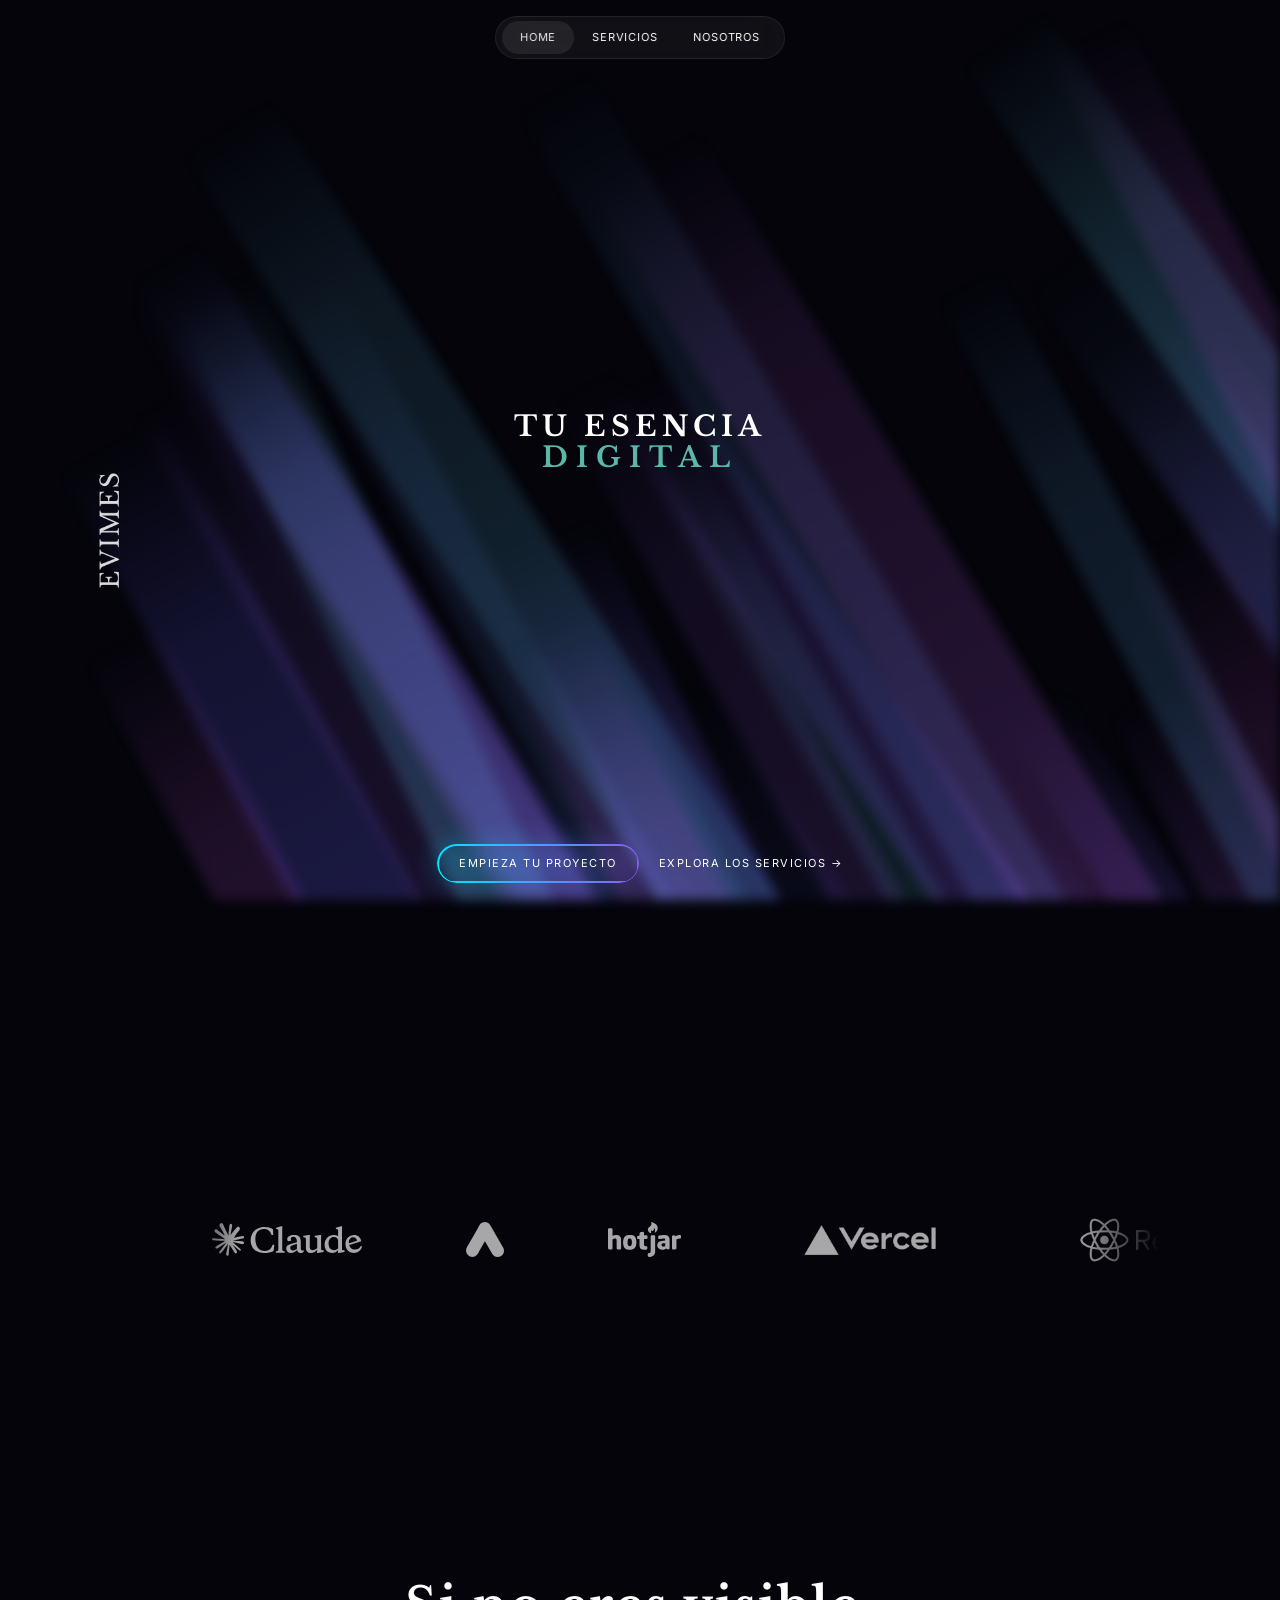
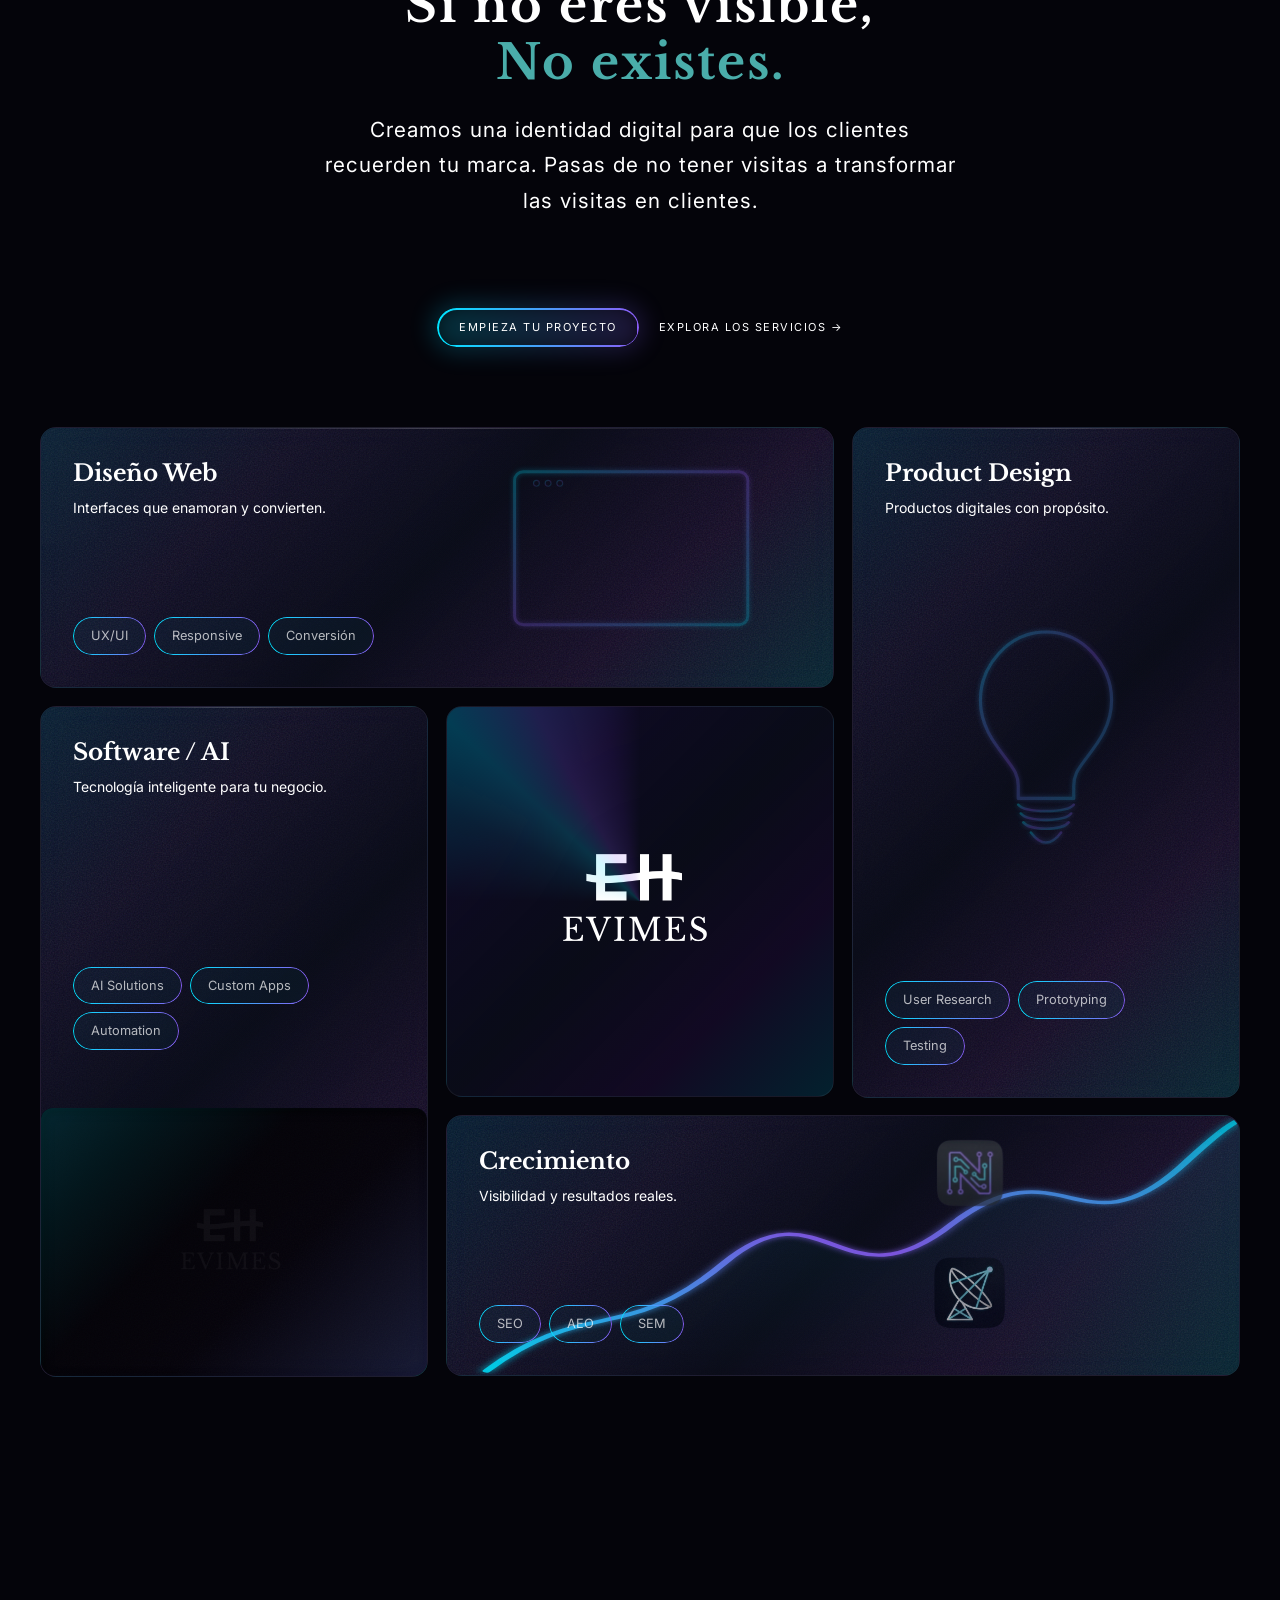
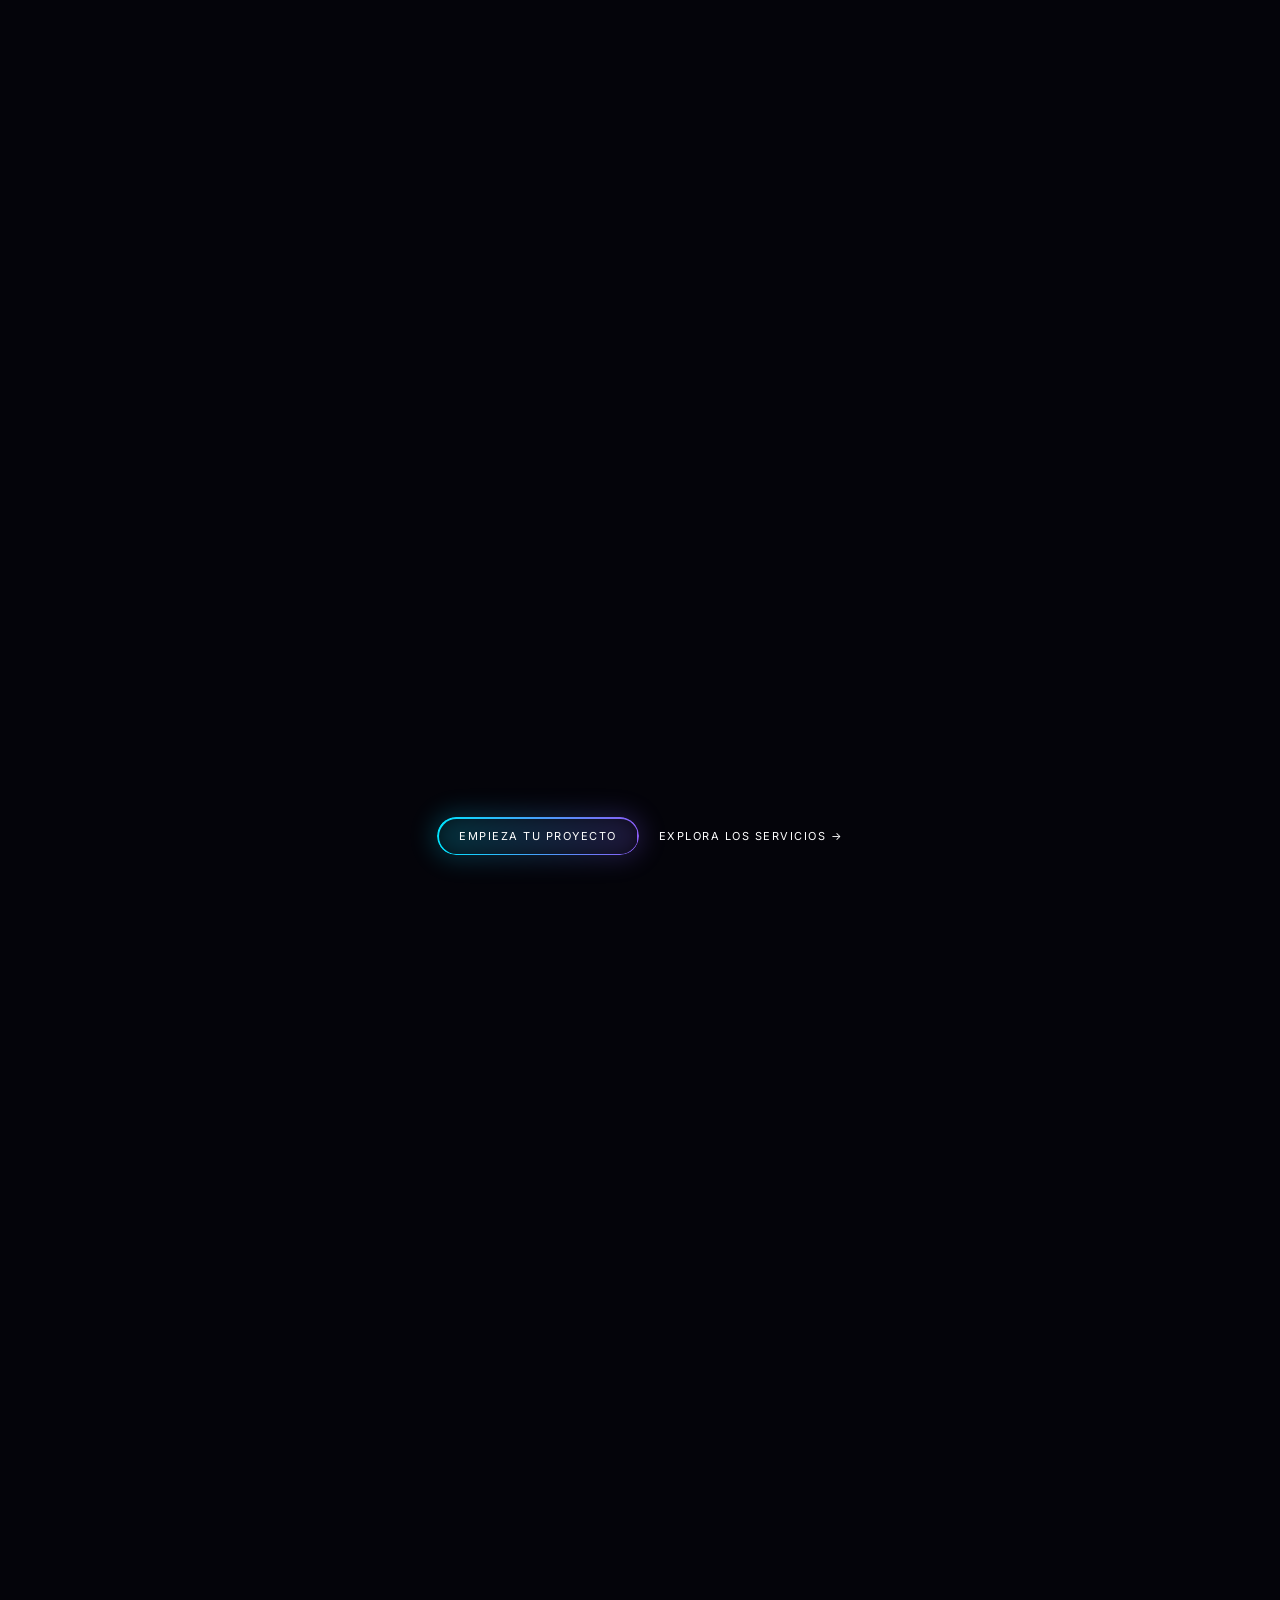
==== index.html @ f40a8e35 "feat: change contact email to evimes@evimesweb.com across all pages Replaces patosarmientooscar@gmai" ====
﻿<!DOCTYPE html>
<html lang="es">
<head>
  <meta charset="UTF-8" />
  <meta name="viewport" content="width=device-width, initial-scale=1.0" />
  <title>Evimes | Agencia de Dise&ntilde;o Web y Marketing Digital en Madrid</title>
  <meta name="description" content="Evimes: agencia digital en Madrid especializada en dise&ntilde;o web, desarrollo de software con IA, SEO, SEM y estrategias de crecimiento para negocios locales. Tu esencia, digital.">
  <meta name="keywords" content="agencia digital madrid, dise&ntilde;o web madrid, marketing digital madrid, desarrollo web madrid, SEO madrid, posicionamiento web madrid, agencia seo madrid, crear pagina web madrid, dise&ntilde;o UX UI madrid, software a medida madrid, inteligencia artificial madrid, google ads madrid, AEO madrid, ecommerce madrid, tienda online madrid">
  <meta name="robots" content="index, follow">
  <meta name="author" content="Evimes">
  <meta name="geo.region" content="ES-MD">
  <meta name="geo.placename" content="Madrid">
  <meta name="geo.position" content="40.4168;-3.7038">
  <meta name="ICBM" content="40.4168, -3.7038">
  <link rel="canonical" href="https://evimes.com/" />
  <!-- Hreflang -->
  <link rel="alternate" hreflang="es"    href="https://evimes.com/" />
  <link rel="alternate" hreflang="es-ES" href="https://evimes.com/spain" />
  <link rel="alternate" hreflang="pt-PT" href="https://evimes.com/portugal" />
  <link rel="alternate" hreflang="x-default" href="https://evimes.com/" />
  <meta name="language" content="Spanish">
  <meta name="revisit-after" content="7 days">
  <!-- Open Graph -->
  <meta property="og:title" content="Evimes | Agencia de Dise&ntilde;o Web y Marketing Digital en Madrid">
  <meta property="og:description" content="Creamos ecosistemas digitales completos para negocios locales en Madrid: dise&ntilde;o web, software con IA, SEO, SEM y m&aacute;s.">
  <meta property="og:type" content="website">
  <meta property="og:url" content="https://evimes.com/">
  <meta property="og:locale" content="es_ES">
  <meta property="og:site_name" content="Evimes">
  <!-- Twitter Card -->
  <meta name="twitter:card" content="summary_large_image">
  <meta name="twitter:title" content="Evimes | Agencia de Dise&ntilde;o Web y Marketing Digital en Madrid">
  <meta name="twitter:description" content="Dise&ntilde;o web, desarrollo con IA, SEO y marketing digital para negocios locales en Madrid.">
  <link rel="preconnect" href="https://fonts.googleapis.com" />
  <link rel="preconnect" href="https://fonts.gstatic.com" crossorigin />
  <link href="https://fonts.googleapis.com/css2?family=Inter:wght@400;500;700&family=JetBrains+Mono:wght@300;400;500&family=Instrument+Serif:ital@0;1&family=Libre+Baskerville:ital,wght@0,400;0,700;1,400&display=swap" rel="stylesheet" />

<style>
*,*::before,*::after{box-sizing:border-box;margin:0;padding:0;-webkit-font-smoothing:antialiased;-moz-osx-font-smoothing:grayscale}
    .beams-bg{will-change:transform;transform:translateZ(0)}
    @media(prefers-reduced-motion:reduce){*{animation-duration:.01ms!important;transition-duration:.01ms!important}}
    :root{
      --void:#04040a;--white:#fff;
      --w90:rgba(255,255,255,.9);--w60:rgba(255,255,255,.6);
      --w30:rgba(255,255,255,.3);--w15:rgba(255,255,255,.15);
      --w08:rgba(255,255,255,.08);--w04:rgba(255,255,255,.04);
      --w02:rgba(255,255,255,.022);
      --cyan:#4aadaa;--cyan30:rgba(74,173,170,.3);--cyan10:rgba(74,173,170,.1);
      --serif:'Instrument Serif',serif;
      --mono:'JetBrains Mono',monospace;
      --body:'Libre Baskerville',serif;
      --highlight-hue:210deg;
    }
    html{overflow-x:clip}
    body{background:var(--void);color:var(--white);font-family:var(--body);line-height:1.7;overflow-x:clip}
    ::selection{background:var(--cyan30);color:var(--white)}
    *{-webkit-font-smoothing:antialiased;-moz-osx-font-smoothing:grayscale}

    *{cursor:auto!important}
    a,button,.btn-primary,.cb,.bp,.bc,[role="button"],[onclick],input[type="submit"]{cursor:pointer!important}

    /* LOADER */
    #loader{position:fixed;inset:0;background:#000;z-index:99999;display:flex;align-items:center;justify-content:center;transition:opacity 0.8s ease,visibility 0.8s ease}
    #loader.hidden{opacity:0;visibility:hidden;pointer-events:none}
    body.loading{overflow:hidden}
    .loader-inner{display:flex;flex-direction:column;align-items:center;gap:28px}
    #loaderVideo{width:min(440px,85vw);height:auto;display:block}
    .loader-bar-wrap{width:min(300px,65vw);height:2px;background:rgba(255,255,255,0.1);overflow:hidden;border-radius:2px;opacity:0;animation:ldrBarIn 0.5s ease 0.4s forwards}
    @keyframes ldrBarIn{to{opacity:1}}
    .loader-bar{height:100%;width:0%;background:linear-gradient(90deg,#00e5ff,#8b5cf6);border-radius:2px;transition:width 0.12s linear}

    /* PAGE */
    #page{opacity:0;transition:opacity 1.2s cubic-bezier(.25,.1,.25,1)}
    #page.visible{opacity:1}

    /* NAV — floating capsule */
    #navbar-capsule{position:fixed;top:16px;left:50%;transform:translateX(-50%);z-index:9999;display:inline-flex;align-items:center;gap:0;padding:4px 6px;border-radius:50px;background:rgba(255,255,255,0.05);backdrop-filter:blur(20px);-webkit-backdrop-filter:blur(20px);border:1px solid rgba(255,255,255,0.08);transition:background .3s ease,box-shadow .3s ease;white-space:nowrap}
    #navbar-capsule.scrolled{background:rgba(255,255,255,0.08);box-shadow:0 4px 20px rgba(0,0,0,0.3)}
    .nav-link{font-family:'Inter',sans-serif;font-size:11px;letter-spacing:.8px;font-weight:400;text-transform:uppercase;text-decoration:none;padding:7px 18px;border-radius:50px;color:#fff;transition:color .3s ease-out,background .3s ease-out;cursor:pointer;position:relative;z-index:1}
    .nav-link.active{background:rgba(255,255,255,0.08);color:rgba(255,255,255,0.9)}
    .nav-link:hover:not(.active){color:rgba(255,255,255,0.85)}

    /* SECTIONS */
    section{position:relative;z-index:1;min-height:100vh;display:flex;flex-direction:column;justify-content:center;padding:40px 48px}
    #services-outer{min-height:0!important;padding:0!important;margin:0!important;display:block!important}
    .hero-left .etiqueta,.hero-left h1,.hero-left .hero-sub,.hero-left .hero-actions{margin-left:0;padding-left:0}
    @media(max-width:768px){section{padding:40px 24px}#navbar-capsule{top:12px;padding:4px 6px}.nav-link{font-size:11px;letter-spacing:.5px;padding:8px 14px}}


    /* BEAMS BACKGROUND */
    .beams-bg{position:fixed;top:0;left:0;width:100vw;height:100vh;z-index:0;pointer-events:none;filter:blur(6px);opacity:1}

    /* HERO */
    #hero{position:relative;width:100%;height:100vh;display:flex;align-items:center;justify-content:center;overflow:hidden;background:transparent;z-index:1;padding:0}
    .hero-corner{position:absolute;font-family:'Libre Baskerville',serif;font-size:18px;font-weight:400;letter-spacing:6px;text-transform:uppercase;color:#fff;z-index:5;pointer-events:none;user-select:none}
    .hero-corner-tl{top:88px;left:48px}
    .hero-corner-br{bottom:40px;right:48px;transform:rotate(180deg)}
    .hero-heading{text-align:center;display:flex;flex-direction:column;align-items:center;z-index:5;position:relative;pointer-events:none;user-select:none;gap:0;transform:translateY(-50px)}
    .hero-line1{font-family:'Libre Baskerville',serif;font-size:clamp(1rem,2.2vw,2rem);font-weight:700;letter-spacing:5px;text-transform:uppercase;color:#ffffff;line-height:1.08;display:block}
    .hero-line2{font-family:'Libre Baskerville',serif;font-size:clamp(1rem,2.2vw,2rem);font-weight:700;letter-spacing:8px;text-transform:uppercase;color:#5bb8a9;line-height:1.08;display:block}
    @media(max-width:768px){.hero-corner{font-size:13px;letter-spacing:4px}.hero-corner-tl{top:76px;left:24px}.hero-corner-br{bottom:24px;right:24px}}
    .si{font-family:var(--mono);font-size:10px;letter-spacing:.15em;color:var(--w15);margin-bottom:24px}


    /* TOOLS LOGO CAROUSEL */
    .tc-wrap{padding:32px 0;position:relative;z-index:1;max-width:calc(100vw - 280px);margin:180px auto 0;margin-left:160px}
    .tc-outer{
      position:relative;overflow:hidden;isolation:isolate;
      -webkit-mask-image:linear-gradient(to right,transparent 0%,black 8%,black 92%,transparent 100%);
      mask-image:linear-gradient(to right,transparent 0%,black 8%,black 92%,transparent 100%);
    }
    .tc-track{display:flex;width:max-content;animation:tc-scroll 32s linear infinite}
    @keyframes tc-scroll{0%{transform:translateX(0)}100%{transform:translateX(-50%)}}
    .tc-slot{display:flex;align-items:center;justify-content:center;flex-shrink:0;margin:0 52px}
    .tc-slot img{height:35px;width:auto;max-width:150px;object-fit:contain;display:block;filter:brightness(0) invert(1);opacity:0.65;transition:opacity .3s ease-out,filter .3s ease-out}
    .tc-slot img[src$=".png"]{height:170px;max-width:340px}
    .tc-slot img[src*="NOTION"]{filter:none;opacity:0.8}
    .tc-slot img[src*="NOTION"]:hover{opacity:1}
    .tc-slot img:hover{opacity:0.9}

    /* SERVICES BENTO GRID */
    :root{--highlight-hue:210deg}
    #services-outer{position:relative;z-index:1;padding:680px 40px 0}
    .sv-hd{text-align:center;margin-top:220px;margin-bottom:220px}
    .sv-hd-title{font-family:'Libre Baskerville',serif;font-size:clamp(1.8rem,4vw,3rem);font-weight:700;color:var(--white);line-height:1.2;letter-spacing:2px;max-width:800px;margin:0 auto 20px}
    .sv-hd-sub{font-family:'Inter',sans-serif;font-size:clamp(1rem,2vw,1.3rem);line-height:1.7;max-width:650px;margin:0 auto;color:#fff;letter-spacing:1px}

    /* Bento grid */
    #bento-grid{display:grid;grid-template-columns:1fr 1fr 1fr;grid-template-rows:1fr 1.5fr 1fr;gap:18px;max-width:1350px;height:950px;margin:80px auto 0;padding:0 40px;position:relative}
    .card-diseno    {grid-column:1/3;grid-row:1}
    .card-product   {grid-column:3;grid-row:1/3}
    .card-software  {grid-column:1;grid-row:2/4}
    .card-logo      {grid-column:2;grid-row:2/3}
    .card-crecimiento{grid-column:2/4;grid-row:3}
    .bento-card,.card-logo{width:100%;height:100%}

    /* Logo center cell */
    .card-logo{display:flex;align-items:center;justify-content:center;background:linear-gradient(135deg,rgba(0,150,255,0.15) 0%,rgba(80,60,200,0.12) 25%,rgba(10,12,25,0.95) 50%,rgba(120,50,220,0.12) 75%,rgba(0,200,255,0.15) 100%);border:1px solid rgba(255,255,255,0.06);border-radius:16px;position:relative;overflow:hidden;cursor:default}
    /* Logo shine wrapper */
    .logo-shine{position:relative;z-index:5;display:flex;align-items:center;justify-content:center;width:100%;height:100%}
    .logo-shine img{max-height:65%;max-width:65%;object-fit:contain;filter:brightness(0) invert(1);position:relative;z-index:5;pointer-events:none}
    @keyframes shineRotate{0%{transform:rotate(0deg)}100%{transform:rotate(360deg)}}
    .logo-shine::before{content:'';position:absolute;inset:-100%;border-radius:50%;background:conic-gradient(from 0deg,transparent 0%,transparent 75%,rgba(0,180,220,0.1) 82%,rgba(0,229,255,0.18) 87%,rgba(139,92,246,0.18) 92%,rgba(120,50,220,0.1) 97%,transparent 100%);animation:shineRotate 6s linear infinite;pointer-events:none;z-index:6}

    /* Card — holographic base */
    .bento-card{background:linear-gradient(135deg,rgba(0,150,255,0.15) 0%,rgba(80,60,200,0.12) 25%,rgba(10,12,25,0.95) 50%,rgba(120,50,220,0.12) 75%,rgba(0,200,255,0.15) 100%);backdrop-filter:blur(16px);-webkit-backdrop-filter:blur(16px);border:1px solid rgba(255,255,255,0.08);border-radius:16px;padding:32px;position:relative;overflow:hidden;cursor:pointer;transform-style:preserve-3d;transition:border-color .4s ease-out,box-shadow .4s ease-out;display:flex;flex-direction:column;justify-content:space-between;will-change:transform;backface-visibility:hidden;-webkit-backface-visibility:hidden}
    .bento-card:hover{border-color:rgba(255,255,255,0.15);box-shadow:0 20px 60px rgba(0,0,0,0.5),0 0 0 1px rgba(255,255,255,0.06)}
    /* Holographic shimmer — follows cursor via --bg-x --bg-y */
    .bento-card::before{content:'';position:absolute;inset:0;border-radius:inherit;z-index:1;pointer-events:none;background:radial-gradient(circle at var(--bg-x,50%) var(--bg-y,50%),rgba(0,229,255,0.02) 0%,rgba(139,92,246,0.015) 25%,rgba(236,72,153,0.01) 50%,transparent 100%);opacity:0.15;transition:opacity .3s}
    .bento-card:hover::before{opacity:0.25}
    /* Top edge line */
    .bento-card::after{content:'';position:absolute;top:0;left:10%;right:10%;height:1px;background:linear-gradient(90deg,transparent,rgba(255,255,255,0.2),transparent);pointer-events:none;z-index:2}
    /* Holo outer glow */
    .holo-glow{position:absolute;inset:-2px;border-radius:inherit;z-index:-1;pointer-events:none;background:radial-gradient(circle at var(--bg-x,50%) var(--bg-y,50%),rgba(0,229,255,0.03) 0%,rgba(139,92,246,0.03) 40%,transparent 70%);filter:blur(20px);opacity:0;transition:opacity .4s}
    .bento-card:hover .holo-glow{opacity:0.15}
    /* Glass reflection — keep */
    .card-glass{position:absolute;top:-40%;left:-20%;width:60%;height:80%;background:linear-gradient(135deg,rgba(255,255,255,0.04) 0%,transparent 60%);transform:rotate(-15deg);pointer-events:none;z-index:2;border-radius:50%}
    /* Noise texture — keep */
    .card-noise{position:absolute;inset:0;pointer-events:none;z-index:2;opacity:0.12;border-radius:inherit;background-image:url("data:image/svg+xml,%3Csvg xmlns='http://www.w3.org/2000/svg' width='200' height='200'%3E%3Cfilter id='n'%3E%3CfeTurbulence type='fractalNoise' baseFrequency='0.75' numOctaves='4' stitchTiles='stitch'/%3E%3C/filter%3E%3Crect width='200' height='200' filter='url(%23n)' opacity='1'/%3E%3C/svg%3E");mix-blend-mode:overlay;background-size:200px 200px}
    /* Content above all layers */
    .card-content{position:relative;z-index:10;display:flex;flex-direction:column;justify-content:space-between;height:100%}
    .bc-title,.bc-desc,.bc-pills{position:relative;z-index:10}
    .bc-title{font-family:'Libre Baskerville',serif;font-size:1.3rem;font-weight:700;color:#fff;line-height:1.2;margin-bottom:8px}
    .bc-desc{font-family:'Inter',sans-serif;font-size:0.85rem;color:#fff;line-height:1.5}
    .bc-pills{display:flex;flex-wrap:wrap;gap:8px;margin-top:auto}
    /* Pills */
    @keyframes pillFloat{0%,100%{transform:translateY(0)}50%{transform:translateY(-4px)}}
    .bento-pill{position:relative;display:inline-block;padding:8px 18px;border:none;border-radius:50px;background:rgba(0,229,255,0.04);color:rgba(255,255,255,0.7);font-family:'Inter',sans-serif;font-size:0.8rem;cursor:pointer;transition:color .3s ease-out,background .3s ease-out,box-shadow .3s ease-out}
    .bento-pill::before{content:'';position:absolute;inset:0;border-radius:50px;padding:1px;background:linear-gradient(90deg,#00e5ff,#8b5cf6,#00e5ff);background-size:200% 100%;animation:gradientShift 3s ease-in-out infinite;pointer-events:none;z-index:0;-webkit-mask:linear-gradient(#fff 0 0) content-box,linear-gradient(#fff 0 0);-webkit-mask-composite:destination-out;mask:linear-gradient(#fff 0 0) content-box,linear-gradient(#fff 0 0);mask-composite:exclude}
    .bento-pill:hover{color:#fff;background:rgba(0,229,255,0.08);box-shadow:0 0 15px rgba(0,229,255,0.15)}
    .bc-pills .bento-pill:nth-child(1){animation:pillFloat 2s ease-in-out infinite}
    .bc-pills .bento-pill:nth-child(2){animation:pillFloat 2.8s ease-in-out infinite 0.4s}
    .bc-pills .bento-pill:nth-child(3){animation:pillFloat 3.5s ease-in-out infinite 0.8s}





    /* Bento card — full right-panel image (all 4 cards) */
    .card-img{position:absolute;top:0;right:0;z-index:2;width:50%;height:100%;object-fit:cover;object-position:left center;mix-blend-mode:lighten;opacity:0.5;border-radius:inherit;-webkit-mask-image:linear-gradient(to left,black 0%,black 30%,transparent 80%);mask-image:linear-gradient(to left,black 0%,black 30%,transparent 80%);pointer-events:none;transition:opacity .4s ease-out}
    /* Diseño Web — SVG monitor */
    .monitor-frame{transition:opacity .5s ease-out,filter .5s ease-out}
    .web-element{transition:opacity .4s ease-out,stroke-dashoffset .8s ease-out}
    .bento-card:hover .card-img{opacity:0.7}
    /* Crecimiento — dual mask: left fade + bottom fade to hide logo area */
    .card-crecimiento .card-img{-webkit-mask-image:linear-gradient(to left,black 0%,black 30%,transparent 80%),linear-gradient(to bottom,black 0%,black 75%,transparent 95%);mask-image:linear-gradient(to left,black 0%,black 30%,transparent 80%),linear-gradient(to bottom,black 0%,black 75%,transparent 95%);-webkit-mask-composite:destination-in;mask-composite:intersect}
    /* Crecimiento — kill ALL lines, pseudo-elements, image gridlines, hover ring */
    .card-crecimiento::after{display:none!important}
    .card-crecimiento::before{display:none!important}
    .card-crecimiento .card-glass{display:none}
    .card-crecimiento .card-bottom-line,.card-crecimiento .card-side-left,.card-crecimiento .card-side-right{display:none!important}
    /* Hide background chart image — its gridlines show as white lines via mix-blend-mode:lighten */
    .card-crecimiento .card-img{display:none}
    /* Remove double-line border on hover (border + 1px box-shadow ring) */
    .card-crecimiento:hover{border-color:rgba(255,255,255,0.08);box-shadow:0 20px 60px rgba(0,0,0,0.5)}
    /* Crecimiento — scrolling app logos column */
    /* Crecimiento — scrolling app logos column */
    @keyframes logoScroll{0%{transform:translateY(0)}100%{transform:translateY(-50%)}}
    .crec-logos-col{position:absolute;right:25%;top:0;height:100%;width:130px;overflow:hidden;z-index:3;pointer-events:none;-webkit-mask-image:linear-gradient(to bottom,transparent 0%,black 12%,black 88%,transparent 100%);mask-image:linear-gradient(to bottom,transparent 0%,black 12%,black 88%,transparent 100%)}
    .crec-logos-wrap{display:flex;flex-direction:column;gap:0px;animation:logoScroll 18s linear infinite}
    .crec-logos-wrap img{width:120px;height:120px;object-fit:contain;border-radius:10px;opacity:0.65;mix-blend-mode:lighten;transition:opacity .3s ease-out,transform .15s ease-out;flex-shrink:0}
    .card-crecimiento:hover .crec-logos-wrap img{opacity:0.85}
    /* Crecimiento — growth graph */
    .growth-graph{position:absolute;inset:0;width:100%;height:100%;z-index:2;pointer-events:none}
    .graph-dot{position:absolute;left:0;top:0;width:16px;height:16px;border-radius:50%;z-index:4;pointer-events:none;background:radial-gradient(circle,rgba(0,229,255,0.9) 0%,rgba(139,92,246,0.6) 60%,transparent 100%);box-shadow:0 0 12px rgba(0,229,255,0.4),0 0 24px rgba(139,92,246,0.2);opacity:0;transition:opacity .2s ease-out;will-change:transform,opacity}
    /* Software/AI card — bottom image panel */
    .card-software .card-content{display:flex;flex-direction:column;justify-content:flex-start;padding-bottom:40%}
    .card-software .bc-pills{margin-top:auto;margin-bottom:auto}
    .software-img-wrap{position:absolute;bottom:0;left:0;right:0;z-index:2;width:100%;height:40%;border-radius:12px;overflow:hidden;background:rgba(0,0,0,0.6);box-shadow:inset 3px 3px 10px rgba(0,0,0,0.5),inset -1px -1px 8px rgba(0,0,0,0.3),inset 1px 1px 4px rgba(0,229,255,0.05),inset -1px -1px 4px rgba(139,92,246,0.05)}
    .software-img-wrap::before{content:'';position:absolute;inset:-2px;border-radius:12px;z-index:0;background:linear-gradient(135deg,rgba(0,229,255,0.15) 0%,rgba(0,0,0,0.3) 40%,rgba(0,0,0,0.3) 60%,rgba(139,92,246,0.15) 100%);pointer-events:none}
    .software-code-pre{position:relative;z-index:2;font-family:'JetBrains Mono',monospace;font-size:10px;padding:12px;line-height:1.6;white-space:pre;margin:0;height:100%;overflow:hidden;box-sizing:border-box}
    .software-wm{position:absolute;bottom:50%;left:50%;transform:translate(-50%,50%);width:65%;height:65%;object-fit:contain;filter:brightness(0) invert(1);opacity:0.04;z-index:1;pointer-events:none}
    @keyframes blink{0%,100%{opacity:1}50%{opacity:0}}
    .software-cursor{display:none;width:2px;height:12px;background:rgba(0,229,255,0.9);vertical-align:middle;margin-left:2px;animation:blink .7s step-end infinite}

    /* Product Design card — SVG lightbulb layout */
    .card-product .card-content{display:flex;flex-direction:column;justify-content:space-between;height:100%}
    .product-top{position:relative;z-index:10}
    .product-bulb-area{position:relative;display:flex;align-items:center;justify-content:center;flex:1;min-height:0}
    .bulb-glass{transition:opacity .5s ease-out,filter .5s ease-out}
    .bulb-base{transition:opacity .5s ease-out,filter .5s ease-out}
    .bulb-filament{transition:opacity .5s ease-out,filter .5s ease-out}
    .bulb-inner-glow{transition:opacity .6s ease-out}
    .bulb-halo{position:absolute;width:250px;height:250px;border-radius:50%;background:radial-gradient(circle,rgba(0,229,255,0.12) 0%,rgba(139,92,246,0.06) 30%,transparent 60%);opacity:0;transition:opacity .5s ease-out;filter:blur(15px);z-index:2;pointer-events:none;top:50%;left:50%;transform:translate(-50%,-50%)}
    .card-product:hover .bulb-glass{opacity:1!important;filter:url(#bulbGlowOn)!important}
    .card-product:hover .bulb-base{opacity:0.9!important;filter:url(#bulbGlowOn)!important}
    .card-product:hover .bulb-filament{opacity:1!important;filter:url(#bulbGlowOn)!important}
    .card-product:hover .bulb-inner-glow{opacity:1!important}
    .card-product:hover .bulb-halo{opacity:1}
    .card-product:hover{border-color:rgba(0,229,255,0.35);box-shadow:0 0 30px rgba(0,229,255,0.08),0 20px 60px rgba(0,0,0,0.45)}
    .card-product .bc-pills{position:relative;z-index:10;margin-top:0}

    /* ── BENTO CINEMATIC REVEAL ── */
    /* Cards — directional slide-in with premium snap easing */
    .bento-reveal{
      opacity:0;
      transition:
        opacity  .75s cubic-bezier(0.25,1,0.5,1),
        transform .75s cubic-bezier(0.25,1,0.5,1);
    }
    .bento-reveal.from-left  { transform:translateX(-72px) }
    .bento-reveal.from-right { transform:translateX( 72px) }
    .bento-reveal.from-bottom{ transform:translateY( 40px) }
    .bento-reveal.vis{
      opacity:1;
      transform:translate(0,0);
    }
    /* Text elements inside cards — subtle delayed fade-in */
    .bento-reveal .bc-title,
    .bento-reveal .bc-desc,
    .bento-reveal .bc-pills,
    .bento-reveal .card-content{
      opacity:0;
      transition:opacity .6s ease-out var(--text-delay, 0.3s);
    }
    .bento-reveal.vis .bc-title,
    .bento-reveal.vis .bc-desc,
    .bento-reveal.vis .bc-pills,
    .bento-reveal.vis .card-content{
      opacity:1;
    }
    /* Stagger the three text layers inside each card */
    .bento-reveal .bc-title  { --text-delay:0.28s }
    .bento-reveal .bc-desc   { --text-delay:0.38s }
    .bento-reveal .bc-pills  { --text-delay:0.50s }
    /* Respect reduced motion */
    @media(prefers-reduced-motion:reduce){
      .bento-reveal{transition:opacity .3s ease!important;transform:none!important}
      .bento-reveal .bc-title,
      .bento-reveal .bc-desc,
      .bento-reveal .bc-pills,
      .bento-reveal .card-content{transition:opacity .3s ease!important}
    }


    /* Mobile */
    @media(max-width:768px){
      #services-outer{padding:80px 24px 0}
      #bento-grid{grid-template-columns:1fr;grid-template-rows:auto;padding:0;gap:16px;margin-top:40px}
      .card-diseno,.card-product,.card-software,.card-logo,.card-crecimiento{grid-column:1 !important;grid-row:auto !important}
      .card-logo{min-height:120px}

    }

    /* â"€â"€ CARDS â"€â"€ */
    .bc{
      position:relative;
      background:rgba(255,255,255,0.03);
      border:1px solid rgba(255,255,255,0.08);
      border-radius:18px;
      padding:36px 32px 32px;
      display:flex;flex-direction:column;gap:18px;
      contain:layout paint;
      box-shadow:
        inset 0px 1px 0px rgba(255,255,255,0.07),
        inset 0px 0px 1px rgba(255,255,255,0.04),
        0 4px 20px rgba(0,0,0,0.22);
      transition:
        border-color .4s ease,
        box-shadow   .4s ease,
        translate    .4s ease,
        scale        .65s ease-out;
    }
    /* All direct children float above both pseudo-elements */
    .bc>*{position:relative;z-index:2}

    /* ::before â€" 3D depth shadow layer, sits behind the card bg */
    .bc::before{
      content:'';
      position:absolute;inset:-5px;
      border-radius:23px;
      background:linear-gradient(145deg,rgba(0,0,0,0.32) 0%,rgba(0,0,0,0.12) 100%);
      box-shadow:0 8px 40px rgba(0,0,0,0.32),0 2px 10px rgba(0,0,0,0.28);
      z-index:-1;
      pointer-events:none;
      transition:box-shadow .4s ease;
    }
    /* ::after â€" blue bottom-glow + ambient pulse; semi-transparent so text always shows through */
    .bc::after{
      content:'';
      position:absolute;inset:0;
      border-radius:18px;
      background:linear-gradient(to top,hsla(var(--highlight-hue),100%,65%,0.18) 0%,transparent 55%);
      pointer-events:none;
      z-index:0;
      will-change:opacity;
      animation:cardGlow 4s ease-in-out infinite;
      transition:opacity .4s ease;
    }
    @keyframes cardGlow{
      0%,100%{opacity:0.35}
      50%     {opacity:1}
    }
    /* Stagger ambient pulse per card */
    .bc:nth-child(1)::after{animation-delay:0s}
    .bc:nth-child(2)::after{animation-delay:.8s}
    .bc:nth-child(3)::after{animation-delay:1.6s}
    .bc:nth-child(4)::after{animation-delay:.4s}
    .bc:nth-child(5)::after{animation-delay:1.2s}
    .bc:nth-child(6)::after{animation-delay:2s}

    /* Card hover */
    .bc:hover{
      border-color:hsla(var(--highlight-hue),80%,75%,0.28);
      box-shadow:
        inset 0px 1px 0px rgba(255,255,255,0.10),
        inset 0px 0px 1px rgba(255,255,255,0.06),
        0 0 0 1px hsla(var(--highlight-hue),100%,70%,0.08),
        0 16px 52px rgba(0,0,0,0.38);
      translate:0 -2px;
    }
    .bc:hover::before{
      box-shadow:
        0 16px 60px rgba(0,0,0,0.48),
        0 4px 18px rgba(0,0,0,0.38),
        0 0 50px hsla(var(--highlight-hue),100%,60%,0.07);
    }
    .bc:hover::after{
      animation:none;
      box-shadow:0 0 60px hsla(var(--highlight-hue),100%,65%,0.26);
    }

    /* Card text */
    .bc-title{font-family:'Libre Baskerville',serif;font-size:clamp(20px,1.8vw,26px);font-weight:700;color:var(--white);line-height:1.2}
    .bc-desc{font-family:'Inter',sans-serif;font-size:14px;line-height:1.65;color:#fff}

    /* â"€â"€ PILLS â"€â"€ */
    .bc-pills{display:flex;flex-wrap:wrap;gap:8px;margin-top:auto;padding-top:4px}
    .bp{
      position:relative;overflow:hidden;
      font-family:'JetBrains Mono',monospace;font-size:11px;letter-spacing:0.04em;
      color:#fff;
      background:rgba(74,173,170,0.05);
      border:none;
      border-radius:999px;
      padding:6px 14px;
      white-space:nowrap;
      cursor:pointer;
      /* Layered inset shadows give the pill a subtle 3D lozenge feel */
      box-shadow:
        inset 0px 1px 1px rgba(255,255,255,0.20),
        inset 0px 2px 2px rgba(255,255,255,0.15),
        inset 0px 4px 4px rgba(255,255,255,0.10),
        0 -1px 1px rgba(0,0,0,0.02),
        0 -2px 2px rgba(0,0,0,0.03),
        0 -4px 4px rgba(0,0,0,0.05);
      /* float + text shimmer run simultaneously */
      animation:float 3s ease-in-out infinite, pillShimmer 2.5s ease-in-out infinite;
      transition:
        box-shadow   .4s ease,
        background   .4s ease,
        text-shadow  .4s ease,
        scale        .2s ease-out;
    }
    .bp::before{content:'';position:absolute;inset:0;border-radius:999px;padding:1px;background:linear-gradient(90deg,#00e5ff,#8b5cf6,#00e5ff);background-size:200% 100%;animation:gradientShift 3s ease-in-out infinite;pointer-events:none;z-index:0;-webkit-mask:linear-gradient(#fff 0 0) content-box,linear-gradient(#fff 0 0);-webkit-mask-composite:destination-out;mask:linear-gradient(#fff 0 0) content-box,linear-gradient(#fff 0 0);mask-composite:exclude}
    @keyframes float{0%,100%{translate:0 0}50%{translate:0 -4px}}
    @keyframes pillShimmer{0%,100%{color:rgba(255,255,255,0.53)}50%{color:rgba(255,255,255,0.90)}}
    /* Per-pill stagger: first value = float duration/delay, second = shimmer duration/delay */
    .bp:nth-child(1){animation-duration:2.8s,2.5s;animation-delay:0s,0s}
    .bp:nth-child(2){animation-duration:3.5s,3.0s;animation-delay:.55s,.7s}
    .bp:nth-child(3){animation-duration:2.4s,2.2s;animation-delay:1.1s,1.4s}
    .bp:nth-child(4){animation-duration:3.8s,3.3s;animation-delay:.3s,.5s}

    /* ::after â€" blue bottom-glow, fades in on hover */
    .bp::after{
      content:'';
      position:absolute;inset:0;
      border-radius:inherit;
      background:linear-gradient(
        to top,
        hsla(var(--highlight-hue),100%,65%,0.28) 0%,
        transparent 65%
      );
      opacity:0;
      pointer-events:none;
      z-index:0;
      transition:opacity .4s ease;
    }

    /* Pill hover */
    .bp:hover{
      box-shadow:
        inset 0px 1px 2px rgba(255,255,255,0.30),
        inset 0px 2px 4px rgba(255,255,255,0.22),
        inset 0px 4px 8px rgba(255,255,255,0.15),
        0 0 14px hsla(var(--highlight-hue),100%,65%,0.22);
      text-shadow:0 0 3px hsla(var(--highlight-hue),100%,75%,0.55);
      color:#ffffff;
      scale:1.05;
    }
    .bp:hover::after{opacity:1}

    /* Pill active/click */
    .bp:active{
      background:hsla(var(--highlight-hue),50%,20%,0.50);
      text-shadow:0 0 6px hsla(var(--highlight-hue),100%,75%,0.80);
    }
    .bp:active::after{opacity:1;filter:brightness(200%)}

    /* Card-level pill group-hover (when hovering the card, all pills subtly brighten) */
    .bc:hover .bp{
      border-color:rgba(74,173,170,0.40);
      color:rgba(255,255,255,0.85);
      background:rgba(74,173,170,0.07);
    }

    /* â"€â"€ SCROLL REVEAL â"€â"€ */
    @keyframes headlineIn{from{opacity:0;translate:0 22px}to{opacity:1;translate:0 0}}
    .sv-hd-title{opacity:0;translate:0 22px}
    .sv-hd-title.vis{animation:headlineIn .85s ease-out forwards}
    .sv-hd-sub{opacity:0;translate:0 22px;transition:opacity .65s ease-out,translate .65s ease-out}
    .sv-hd-sub.vis{opacity:1;translate:0 0}


    /* HERO SMOKE */
    #hero-logo{position:absolute;top:50%;left:50%;transform:translate(-50%,calc(-50% - 50px));max-height:250px;width:auto;display:block;opacity:0;pointer-events:none;z-index:4;will-change:opacity,filter}
    @media(max-width:768px){#hero-logo{max-height:150px}}

    /* CTA pair layout */
    .cta-hero-wrap{position:absolute;bottom:60px;left:50%;transform:translateX(-50%);z-index:10}
    .cta-inline-wrap{display:flex;justify-content:center;margin:30px auto 0}
    .cta-between-wrap{display:flex;justify-content:center;margin:80px auto}
    .cta-pair{display:flex;align-items:center;gap:20px;justify-content:center}
    /* Primary button — pill with animated gradient border */
    .btn-glow-outer{position:relative;border-radius:50px;display:inline-flex;cursor:pointer}
    .btn-glow-outer::after{content:'';position:absolute;inset:-5px;border-radius:50px;background:linear-gradient(90deg,#00e5ff,#8b5cf6,#00e5ff);background-size:200% 100%;animation:gradientShift 3s ease-in-out infinite;filter:blur(12px);opacity:0.2;pointer-events:none;transition:opacity .3s ease-out;z-index:0}
    .btn-glow-outer:hover::after{opacity:0.4;animation-duration:1.5s}
    .btn-glow-outer::before{content:'';position:absolute;inset:0;border-radius:50px;padding:1.5px;background:linear-gradient(90deg,#00e5ff,#8b5cf6,#00e5ff);background-size:200% 100%;animation:gradientShift 3s ease-in-out infinite;pointer-events:none;z-index:1;
      -webkit-mask:linear-gradient(#fff 0 0) content-box,linear-gradient(#fff 0 0);
      -webkit-mask-composite:destination-out;
      mask:linear-gradient(#fff 0 0) content-box,linear-gradient(#fff 0 0);
      mask-composite:exclude}
    .btn-glow-outer:hover::before{animation-duration:1.5s}
    .btn-glow-inner{position:relative;border-radius:50px;background:transparent;display:flex;align-items:center;justify-content:center;text-decoration:none;z-index:2;padding:10px 22px;transition:transform .3s ease-out;cursor:pointer}
    .btn-glow-outer:hover .btn-glow-inner{transform:scale(1.03)}
    .btn-glow-outer:active .btn-glow-inner{transform:scale(0.97);transition-duration:.1s}
    .btn-glow-text{font-family:'Inter',sans-serif;font-size:11px;font-weight:400;letter-spacing:1.5px;text-transform:uppercase;color:#ffffff;pointer-events:none;transition:text-shadow .3s ease-out;white-space:nowrap}
    .btn-glow-outer:hover .btn-glow-text{text-shadow:0 0 8px rgba(0,229,255,0.4)}
    @keyframes gradientShift{0%{background-position:0% 50%}50%{background-position:100% 50%}100%{background-position:0% 50%}}
    /* Text link button */
    .btn-text-link{font-family:'Inter',sans-serif;font-size:11px;font-weight:400;letter-spacing:1.5px;text-transform:uppercase;color:#fff;text-decoration:none;cursor:pointer;transition:color .3s ease-out,text-shadow .3s ease-out;white-space:nowrap}
    .btn-text-link::after{content:' →'}
    .btn-text-link:hover{color:rgba(255,255,255,0.9);text-shadow:0 0 8px rgba(0,229,255,0.2)}
    @media(max-width:768px){.cta-hero-wrap{bottom:40px}.cta-pair{flex-direction:column;gap:12px;align-items:center}}
    /* SR-ONLY */
    .sr-only{position:absolute;width:1px;height:1px;padding:0;margin:-1px;overflow:hidden;clip:rect(0,0,0,0);white-space:nowrap;border:0}

    /* FOOTER */
    #main-footer{margin-top:150px;border-top:1px solid rgba(255,255,255,0.06);padding:100px 40px 40px;position:relative;overflow:hidden;z-index:1;content-visibility:auto;contain-intrinsic-size:0 600px}
    .footer-inner{max-width:1200px;margin:0 auto;position:relative;z-index:5}
    /* Watermark elements */
    .footer-evimes-wm{display:block;text-align:center;font-family:'Libre Baskerville',serif;font-size:clamp(8rem,15vw,16rem);font-weight:700;letter-spacing:10px;color:transparent;background:linear-gradient(135deg,rgba(0,229,255,0.35) 0%,rgba(139,92,246,0.35) 50%,rgba(0,200,255,0.3) 100%);-webkit-background-clip:text;background-clip:text;-webkit-text-fill-color:transparent;-webkit-text-stroke:1.5px rgba(0,229,255,0.2);pointer-events:none;z-index:0;white-space:nowrap;line-height:1;user-select:none;margin-bottom:40px;overflow:hidden}
    /* Top heading row */
    .footer-heading{opacity:0;transform:translateY(20px);transition:opacity .8s ease-out,transform .8s ease-out}
    .footer-heading.vis{opacity:1;transform:translateY(0)}
    .footer-h2{font-family:'Libre Baskerville',serif;font-size:clamp(1.5rem,3vw,2.5rem);font-weight:700;color:#fff;margin-bottom:16px;line-height:1.2;text-align:center}
    .footer-desc{font-family:'Inter',sans-serif;font-size:clamp(0.9rem,1.5vw,1.1rem);color:#fff;max-width:500px;line-height:1.6;margin-bottom:60px;text-align:center;margin-left:auto;margin-right:auto}
    /* Three-column bottom row */
    .footer-cols{display:flex;justify-content:space-between;flex-wrap:wrap;gap:40px;opacity:0;transform:translateY(20px);transition:opacity .8s ease-out .2s,transform .8s ease-out .2s}
    .footer-cols.vis{opacity:1;transform:translateY(0)}
    .footer-col-title{font-family:'Inter',sans-serif;font-size:0.75rem;text-transform:uppercase;letter-spacing:2px;color:rgba(255,255,255,0.8);margin-bottom:16px}
    .footer-nav-links,.footer-legal-links{display:flex;flex-direction:column;gap:10px}
    .footer-nav-links a{font-family:'Inter',sans-serif;font-size:0.9rem;color:#fff;text-decoration:none;transition:color .3s;cursor:pointer}
    .footer-nav-links a:hover{color:#fff}
    .footer-legal-links a{font-family:'Inter',sans-serif;font-size:0.9rem;color:#fff;text-decoration:none;transition:color .3s;cursor:pointer}
    .footer-legal-links a:hover{color:rgba(255,255,255,0.7)}
    /* Footer CTA — smaller variant of hero button */
    .footer-cta-wrap{display:flex;align-items:flex-start;cursor:pointer}
    .footer-cta-wrap *{cursor:pointer}
    .footer-btn-outer{position:relative;border-radius:50px;width:auto;height:38px;padding:0}
    .footer-btn-outer::after{content:'';position:absolute;inset:-5px;border-radius:50px;background:linear-gradient(90deg,#00e5ff,#8b5cf6,#00e5ff);background-size:200% 100%;animation:gradientShift 3s ease-in-out infinite;filter:blur(12px);opacity:0.2;pointer-events:none;transition:opacity .3s ease-out;z-index:0}
    .footer-cta-wrap:hover .footer-btn-outer::after{opacity:0.4;animation-duration:1.5s}
    .footer-btn-outer::before{content:'';position:absolute;inset:0;border-radius:50px;padding:1.5px;background:linear-gradient(90deg,#00e5ff,#8b5cf6,#00e5ff);background-size:200% 100%;animation:gradientShift 3s ease-in-out infinite;pointer-events:none;z-index:1;-webkit-mask:linear-gradient(#fff 0 0) content-box,linear-gradient(#fff 0 0);-webkit-mask-composite:destination-out;mask:linear-gradient(#fff 0 0) content-box,linear-gradient(#fff 0 0);mask-composite:exclude}
    .footer-cta-wrap:hover .footer-btn-outer::before{animation-duration:1.5s}
    .footer-btn-inner{position:relative;border-radius:50px;background:transparent;display:flex;align-items:center;justify-content:center;text-decoration:none;z-index:2;transition:transform .3s ease-out;padding:10px 24px}
    .footer-cta-wrap:hover .footer-btn-inner{transform:scale(1.03)}
    .footer-cta-wrap:active .footer-btn-inner{transform:scale(0.97);transition-duration:.1s}
    .footer-btn-text{font-family:'Inter',sans-serif;font-size:11px;font-weight:400;letter-spacing:2px;text-transform:uppercase;color:#ffffff;pointer-events:none;transition:text-shadow .3s ease-out;white-space:nowrap}
    .footer-cta-wrap:hover .footer-btn-text{text-shadow:0 0 8px rgba(0,229,255,0.4)}
    /* Copyright bar */
    .footer-copy-bar{margin-top:60px;padding-top:20px;border-top:1px solid rgba(255,255,255,0.04);text-align:center}
    .footer-copy{font-family:'Inter',sans-serif;font-size:0.7rem;color:rgba(255,255,255,0.75)}
    /* Footer scroll reveal */
    @keyframes footerReveal{from{opacity:0;transform:translateY(20px)}to{opacity:1;transform:translateY(0)}}
    /* Mobile */
    @media(max-width:768px){
      #main-footer{padding:80px 24px 40px}
      .footer-evimes-wm{display:none}
      .footer-cols{flex-direction:column;align-items:center;text-align:center}
      .footer-nav-links,.footer-legal-links{align-items:center}
      .footer-desc{margin-left:auto;margin-right:auto}
    }

    /* TIMELINE */
    #timeline-section{position:relative;z-index:1;margin-top:240px;padding:0 0 80px;content-visibility:auto;contain-intrinsic-size:0 900px}
    .tl-inner{display:grid;grid-template-columns:1fr 1fr;gap:80px;max-width:1100px;margin:0 auto;padding:0 60px;align-items:start}
    .tl-left{position:sticky;top:30vh;align-self:start}
    .tl-h1{font-family:'Libre Baskerville',serif;font-size:clamp(32px,4vw,56px);font-weight:700;color:var(--white);line-height:1.06;letter-spacing:-.03em;display:block}
    .tl-h2{font-family:'Libre Baskerville',serif;font-size:clamp(32px,4vw,56px);font-weight:700;color:#00e5ff;line-height:1.06;letter-spacing:-.03em;display:block;margin-top:4px}
    .tl-right{position:relative;padding-left:44px}
    .tl-line-track{position:absolute;left:0;top:0;width:1px;height:100%;background:rgba(255,255,255,0.1)}
    .tl-line-fill{position:absolute;left:0;top:0;width:1px;height:100%;background:#00e5ff;box-shadow:0 0 8px rgba(0,229,255,0.6);transition:transform .06s linear;will-change:transform;transform:scaleY(0);transform-origin:0 0}
    .tl-step{position:relative;margin-bottom:200px;opacity:0;transform:translateX(30px);transition:opacity .7s ease-out,transform .7s ease-out;will-change:opacity,transform}
    .tl-step:last-child{margin-bottom:0;padding-bottom:60px}
    .tl-step.vis{opacity:1;transform:translateX(0)}
    .tl-dot{position:absolute;left:-51px;top:5px;width:14px;height:14px;border-radius:50%;border:2px solid rgba(255,255,255,0.15);background:transparent;transition:border-color .4s ease,background .4s ease,box-shadow .4s ease}
    .tl-step.vis .tl-dot{border-color:#00e5ff;background:#00e5ff;box-shadow:0 0 15px rgba(0,229,255,0.4)}
    .tl-num{font-family:'JetBrains Mono',monospace;font-size:10px;letter-spacing:.15em;color:#00e5ff;opacity:.6;margin-bottom:10px;display:block}
    .tl-title{font-family:'Libre Baskerville',serif;font-size:1.1rem;font-weight:700;color:var(--white);line-height:1.2;margin-bottom:8px}
    .tl-desc{font-family:'Inter',sans-serif;font-size:0.85rem;line-height:1.6;color:#fff}
    /* Timeline bento cards */
    .tl-card{
      position:relative;max-width:350px;padding:24px;
      border:1px solid rgba(0,229,255,0.12);border-radius:16px;overflow:hidden;
      background:linear-gradient(135deg,rgba(0,150,255,0.15) 0%,rgba(80,60,200,0.12) 25%,rgba(10,12,25,0.95) 50%,rgba(120,50,220,0.12) 75%,rgba(0,200,255,0.15) 100%);
      backdrop-filter:blur(16px);-webkit-backdrop-filter:blur(16px);
      cursor:pointer;
      transition:border-color .4s ease-out,box-shadow .4s ease-out,transform .4s ease-out;
    }
    .tl-card::before{
      content:'';position:absolute;inset:0;border-radius:inherit;z-index:1;pointer-events:none;
      background:radial-gradient(circle at var(--mouse-x,50%) var(--mouse-y,50%),rgba(0,229,255,0.06) 0%,rgba(139,92,246,0.04) 25%,rgba(236,72,153,0.03) 50%,transparent 100%);
      opacity:0.15;transition:opacity .3s;
    }
    .tl-card:hover::before{opacity:0.25}
    .tl-card::after{
      content:'';position:absolute;top:0;left:10%;right:10%;height:1px;
      background:linear-gradient(90deg,transparent,rgba(0,229,255,0.3),transparent);
      pointer-events:none;z-index:2;
    }
    .tl-card:hover{border-color:rgba(0,229,255,0.35);transform:translateY(-3px);box-shadow:0 0 25px rgba(0,229,255,0.08),0 10px 40px rgba(0,0,0,0.4)}
    .tl-card>*{position:relative;z-index:10}
    @media(max-width:768px){
      #timeline-section{margin-top:80px}
      .tl-inner{grid-template-columns:1fr;gap:0;padding:0 24px}
      .tl-left{position:static;margin-bottom:52px}
      .tl-step{margin-bottom:100px}
      .tl-dot{left:-35px}
      .tl-right{padding-left:28px}
    }

    /* CLARIDAD EN EL CAOS */
    #chaos-section{position:relative;z-index:1;margin-top:240px;padding:0 40px 80px;min-height:80vh;display:flex;flex-direction:column;align-items:center;justify-content:center;overflow:hidden;content-visibility:auto;contain-intrinsic-size:0 800px}
    .chaos-inner{width:100%;max-width:1100px;margin:0 auto;display:flex;flex-direction:column;align-items:center;position:relative;z-index:10}
    /* Two-column layout */
    .chaos-cols{width:100%;display:flex;align-items:center;position:relative;z-index:10;opacity:0;transform:translateY(30px);transition:opacity .8s ease-out,transform .8s ease-out}
    .chaos-cols.vis{opacity:1;transform:translateY(0)}
    /* Left — stacked card deck */
    .chaos-deck-wrap{width:50%;display:flex;align-items:center;justify-content:center}
    .chaos-deck{position:relative;width:388px;height:280px}
    .chaos-card{position:absolute;width:380px;height:260px;border-radius:16px;overflow:visible;background:transparent;border:none}
    .caos-card-wrapper{width:100%;height:100%}
    .caos-card-inner{background:rgba(10,25,40,0.7);backdrop-filter:blur(12px);-webkit-backdrop-filter:blur(12px);box-shadow:0 4px 20px rgba(0,0,0,0.4)}
    .chaos-card img{width:100%;height:100%;object-fit:cover;display:block;pointer-events:none}
    .chaos-card[data-idx="1"] img{object-fit:cover;object-position:bottom;padding:0}
    .chaos-card.is-top{cursor:default}
    @keyframes cardExit{0%{transform:translateX(0) rotate(0deg);opacity:1}100%{transform:translateX(-120%) rotate(-8deg);opacity:0}}
    .chaos-card.exiting{animation:cardExit .4s ease-in forwards;pointer-events:none}
    /* Right — text panel */
    .chaos-text-panel{width:50%;padding-left:60px;position:relative;z-index:10}
    .chaos-text-panel{will-change:opacity,transform}
    .chaos-panel-h2{font-family:'Libre Baskerville',serif;font-size:1.8rem;font-weight:700;color:#fff;line-height:1.2;margin:0 0 16px}
    .chaos-panel-p{font-family:'Libre Baskerville',serif;font-size:0.95rem;color:#fff;line-height:1.7;max-width:400px;margin:0}
    /* Quote text below */
    .chaos-text{text-align:center;margin-top:80px;width:100%;position:relative;z-index:10}
    .chaos-line1{display:block;font-family:'Libre Baskerville',serif;font-size:clamp(1rem,2.5vw,1.3rem);color:#fff;line-height:1.6;margin-bottom:16px;opacity:0;transform:translateY(20px);transition:opacity .8s ease-out,transform .8s ease-out}
    .chaos-line2{display:block;font-family:'Libre Baskerville',serif;font-size:clamp(1.2rem,3vw,1.6rem);font-weight:700;color:#00e5ff;line-height:1.4;opacity:0;transform:translateY(20px);transition:opacity .8s ease-out .2s,transform .8s ease-out .2s}
    .chaos-line1.vis,.chaos-line2.vis{opacity:1;transform:translateY(0)}
    /* Caos card — spinning gradient border */
    @keyframes borderSpin{0%{transform:rotate(0deg)}100%{transform:rotate(360deg)}}
    .caos-card-wrapper{position:relative;border-radius:16px;padding:2px;overflow:hidden;box-shadow:0 0 20px rgba(0,229,255,0.08),0 0 40px rgba(139,92,246,0.05);transition:box-shadow .4s ease-out}
    .caos-card-wrapper::before{content:'';position:absolute;inset:-50%;background:conic-gradient(from 0deg,rgba(0,229,255,0.4),rgba(139,92,246,0.4),rgba(0,180,220,0.3),rgba(120,50,220,0.3),rgba(0,229,255,0.4));animation:borderSpin 4s linear infinite;z-index:0}
    .chaos-card[data-idx="1"] .caos-card-wrapper::before{animation-duration:5s}
    .chaos-card[data-idx="2"] .caos-card-wrapper::before{animation-duration:3.5s}
    .chaos-card.is-top .caos-card-wrapper{box-shadow:0 0 25px rgba(0,229,255,0.15),0 0 50px rgba(139,92,246,0.1)}
    .caos-card-inner{position:relative;z-index:1;border-radius:14px;overflow:hidden;width:100%;height:100%}
    @media(max-width:768px){
      #chaos-section{padding:0 24px 60px}
      .chaos-cols{flex-direction:column;gap:40px}
      .chaos-deck-wrap{width:100%}
      .chaos-deck{width:calc(90vw + 8px);height:210px}
      .chaos-card{width:90vw;height:200px}
      .chaos-text-panel{width:100%;padding-left:0;text-align:center}
      .chaos-panel-p{margin:0 auto}
    }

  </style>

<!-- GEO: Organization — entity anchor for AI engines -->
<script type="application/ld+json">
{
  "@context": "https://schema.org",
  "@type": "Organization",
  "name": "EVIMES",
  "alternateName": "Evimes Agencia Digital",
  "description": "Agencia digital en Madrid especializada en diseño web, desarrollo de software con IA, SEO, AEO, SEM y marketing digital para negocios locales.",
  "url": "https://evimes.com",
  "logo": {"@type":"ImageObject","url":"https://evimes.com/assets/logo.png","width":300,"height":100},
  "image": "https://evimes.com/assets/logo.png",
  "telephone": "+34636736167",
  "email": "evimes@evimesweb.com",
  "address": {
    "@type": "PostalAddress",
    "streetAddress": "Av. Cardenal Herrera Oria 171",
    "addressLocality": "Madrid",
    "addressRegion": "Comunidad de Madrid",
    "postalCode": "28034",
    "addressCountry": "ES"
  },
  "geo": {"@type":"GeoCoordinates","latitude":40.4168,"longitude":-3.7038},
  "areaServed": [
    {"@type":"Country","name":"Spain"},
    {"@type":"Country","name":"Portugal"},
    {"@type":"City","name":"Madrid"},
    {"@type":"City","name":"Barcelona"},
    {"@type":"City","name":"Lisboa"}
  ],
  "knowsAbout": ["Diseño Web","Desarrollo Web","SEO","AEO","SEM","Marketing Digital","Inteligencia Artificial","E-Commerce","UX/UI Design","Branding Digital"],
  "foundingDate": "2024",
  "numberOfEmployees": {"@type":"QuantitativeValue","value":5},
  "priceRange": "€€",
  "openingHoursSpecification": {"@type":"OpeningHoursSpecification","dayOfWeek":["Monday","Tuesday","Wednesday","Thursday","Friday"],"opens":"09:00","closes":"18:00"},
  "sameAs": ["https://evimes.com/spain","https://evimes.com/portugal"]
}
</script>

<!-- GEO: LocalBusiness — full NAP for local search -->
<script type="application/ld+json">
{
  "@context": "https://schema.org",
  "@type": ["LocalBusiness","ProfessionalService"],
  "name": "EVIMES",
  "description": "Agencia de diseño web, desarrollo de software con IA y marketing digital en Madrid. Creamos ecosistemas digitales completos para negocios locales en España y Portugal.",
  "url": "https://evimes.com",
  "telephone": "+34636736167",
  "email": "evimes@evimesweb.com",
  "address": {
    "@type": "PostalAddress",
    "streetAddress": "Av. Cardenal Herrera Oria 171",
    "addressLocality": "Madrid",
    "addressRegion": "Comunidad de Madrid",
    "postalCode": "28034",
    "addressCountry": "ES"
  },
  "geo": {"@type":"GeoCoordinates","latitude":40.4168,"longitude":-3.7038},
  "serviceType": ["Diseño Web","Desarrollo Web","Diseño UX/UI","Product Design","Desarrollo de Software","Inteligencia Artificial","SEO","AEO","SEM","Marketing Digital","Google Ads","E-Commerce","Branding Digital"],
  "priceRange": "€€",
  "openingHours": "Mo-Fr 09:00-18:00",
  "areaServed": [{"@type":"Country","name":"Spain"},{"@type":"Country","name":"Portugal"}],
  "sameAs": ["https://evimes.com/spain","https://evimes.com/portugal"]
}
</script>

<!-- GEO: WebSite schema — enables sitelinks search box -->
<script type="application/ld+json">
{
  "@context": "https://schema.org",
  "@type": "WebSite",
  "name": "EVIMES",
  "url": "https://evimes.com",
  "inLanguage": ["es","es-ES","pt-PT"],
  "description": "Agencia digital en Madrid: diseño web, software con IA, SEO, AEO y marketing digital para negocios locales en España y Portugal.",
  "publisher": {"@type":"Organization","name":"EVIMES","url":"https://evimes.com"},
  "potentialAction": {"@type":"SearchAction","target":"https://evimes.com/?q={search_term_string}","query-input":"required name=search_term_string"}
}
</script>

<!-- GEO + AEO: WebPage with Speakable — signals for AI answer engines -->
<script type="application/ld+json">
{
  "@context": "https://schema.org",
  "@type": "WebPage",
  "name": "EVIMES | Agencia de Diseño Web y Marketing Digital en Madrid",
  "description": "Evimes: agencia digital en Madrid especializada en diseño web, desarrollo de software con IA, SEO, AEO, SEM y estrategias de crecimiento para negocios locales.",
  "url": "https://evimes.com",
  "inLanguage": "es-ES",
  "isPartOf": {"@type":"WebSite","url":"https://evimes.com"},
  "about": {"@type":"Organization","name":"EVIMES","url":"https://evimes.com"},
  "speakable": {
    "@type": "SpeakableSpecification",
    "cssSelector": [".hero-line1",".hero-line2",".sv-hd-title",".sv-hd-sub"]
  },
  "breadcrumb": {
    "@type": "BreadcrumbList",
    "itemListElement": [{"@type":"ListItem","position":1,"name":"Home","item":"https://evimes.com/"}]
  }
}
</script>

<!-- AEO: FAQPage — feeds AI answer engines (Google SGE, ChatGPT, Perplexity) -->
<script type="application/ld+json">
{
  "@context": "https://schema.org",
  "@type": "FAQPage",
  "mainEntity": [
    {
      "@type": "Question",
      "name": "¿Qué es EVIMES?",
      "acceptedAnswer": {"@type":"Answer","text":"EVIMES es una agencia digital en Madrid especializada en diseño web profesional, desarrollo de software con inteligencia artificial, SEO, AEO, SEM y marketing digital. Creamos ecosistemas digitales completos para negocios locales en España y Portugal."}
    },
    {
      "@type": "Question",
      "name": "¿Qué servicios ofrece EVIMES?",
      "acceptedAnswer": {"@type":"Answer","text":"EVIMES ofrece diseño web UX/UI, desarrollo de software a medida con IA, posicionamiento SEO y AEO, publicidad SEM y Google Ads, e-commerce y tiendas online, branding digital y marketing de crecimiento para negocios en España y Portugal."}
    },
    {
      "@type": "Question",
      "name": "¿Qué es AEO y por qué es importante?",
      "acceptedAnswer": {"@type":"Answer","text":"AEO (Answer Engine Optimization) es la optimización de contenido para que aparezca como respuesta directa en motores de búsqueda con IA como Google SGE, ChatGPT, Perplexity y Bing Copilot. Es fundamental porque cada vez más usuarios obtienen respuestas directas sin hacer clic. EVIMES implementa AEO mediante datos estructurados, FAQPage schema y contenido semántico optimizado."}
    },
    {
      "@type": "Question",
      "name": "¿Dónde está ubicada la agencia EVIMES?",
      "acceptedAnswer": {"@type":"Answer","text":"EVIMES está ubicada en Madrid, España (Av. Cardenal Herrera Oria 171, 28034). Trabajamos con clientes en toda España y Portugal de forma remota y presencial."}
    },
    {
      "@type": "Question",
      "name": "¿Cuánto cuesta una página web profesional en Madrid?",
      "acceptedAnswer": {"@type":"Answer","text":"El coste de una página web profesional en Madrid varía según la complejidad del proyecto. En EVIMES diseñamos propuestas personalizadas que incluyen diseño UX/UI, desarrollo responsive, optimización SEO y seguimiento de resultados. Contacta con nosotros para un presupuesto sin compromiso."}
    },
    {
      "@type": "Question",
      "name": "¿Trabaja EVIMES con clientes en Portugal?",
      "acceptedAnswer": {"@type":"Answer","text":"Sí, EVIMES trabaja con clientes en Portugal ofreciendo diseño web, criação de sites, SEO y marketing digital. Damos servicio a Lisboa, Porto, Braga y toda Portugal de forma remota."}
    },
    {
      "@type": "Question",
      "name": "¿Cuánto tiempo se tarda en crear una página web?",
      "acceptedAnswer": {"@type":"Answer","text":"El tiempo de desarrollo de una página web en EVIMES depende del alcance del proyecto. Un sitio web profesional suele completarse entre 3 y 8 semanas, incluyendo diseño, desarrollo, optimización SEO/AEO y pruebas finales."}
    }
  ]
}
</script>

</head>
<body>
<canvas id="beamsCanvas" class="beams-bg"></canvas>

<!-- LOADER -->
<div id="loader">
  <div class="loader-inner">
    <video id="loaderVideo" src="assets/loadingpage/Logo_Animation_For_Website_Loading.mp4" autoplay muted playsinline preload="auto"></video>
    <div class="loader-bar-wrap"><div class="loader-bar" id="loaderBar"></div></div>
  </div>
</div>
<!-- PAGE -->
<div id="page">
  <nav id="navbar-capsule">
    <a href="index.html" class="nav-link active">Home</a>
    <a href="servicios.html" class="nav-link">Servicios</a>
    <a href="nosotros.html" class="nav-link">Nosotros</a>
  </nav>

  <section id="hero">
    <!-- EVIMES logo — left side, vertically centered with heading -->
    <a id="side-logo" href="index.html" style="position:fixed;top:0;left:30px;transform:rotate(-90deg);transform-origin:center center;z-index:9999;display:flex;align-items:center;cursor:pointer;opacity:0.85;transition:opacity .3s ease;text-decoration:none" onmouseenter="this.style.opacity='1'" onmouseleave="this.style.opacity='0.85'">
      <img src="assets/logo-nav.png" alt="EVIMES" style="height:160px;width:auto;filter:brightness(0) invert(1)">
    </a>
    <div class="hero-heading" id="hero-text">
      <span class="hero-line1">Tu Esencia</span>
      <span class="hero-line2">Digital</span>
    </div>
    <img id="hero-logo" src="assets/EVIMES_LOGO.png" alt="EVIMES">
    <div class="cta-hero-wrap">
      <div class="cta-pair">
        <div class="btn-glow-outer">
          <a href="contacto.html" class="btn-glow-inner">
            <span class="btn-glow-text">Empieza Tu Proyecto</span>
          </a>
        </div>
        <a href="servicios.html" class="btn-text-link">Explora los Servicios</a>
      </div>
    </div>
  </section>

  <!-- TOOLS LOGO CAROUSEL -->
  <div class="tc-wrap">
    <div class="tc-outer">
      <div class="tc-track">
        <!-- Set 1 -->
        <div class="tc-slot"><img src="LOGOS-BRANDS/claude-3.svg" alt="Claude"></div>
        <div class="tc-slot"><img src="LOGOS-BRANDS/google-ads-2.svg" alt="Google Ads"></div>
        <div class="tc-slot"><img src="LOGOS-BRANDS/hotjar-2.svg" alt="Hotjar"></div>
        <div class="tc-slot"><img src="assets/carrusel.homepage/VERCEL.bgr.png" alt="Vercel"></div>
        <div class="tc-slot"><img src="assets/carrusel.homepage/React.bgr.png" alt="React"></div>
        <div class="tc-slot"><img src="assets/carrusel.homepage/FIGMA.bgr.png" alt="Figma"></div>
        <div class="tc-slot"><img src="assets/carrusel.homepage/GITHUB.bgr.png" alt="GitHub"></div>
        <div class="tc-slot"><img src="assets/carrusel.homepage/NOTION.bgr.png" alt="Notion"></div>
        <div class="tc-slot"><img src="assets/carrusel.homepage/CANVA.bgr.png" alt="Canva"></div>
        <div class="tc-slot"><img src="assets/carrusel.homepage/VS-code.bgr.png" alt="VS Code"></div>
        <!-- Set 2 — exact duplicate for seamless -50% loop -->
        <div class="tc-slot"><img src="LOGOS-BRANDS/claude-3.svg" alt="Claude"></div>
        <div class="tc-slot"><img src="LOGOS-BRANDS/google-ads-2.svg" alt="Google Ads"></div>
        <div class="tc-slot"><img src="LOGOS-BRANDS/hotjar-2.svg" alt="Hotjar"></div>
        <div class="tc-slot"><img src="assets/carrusel.homepage/VERCEL.bgr.png" alt="Vercel"></div>
        <div class="tc-slot"><img src="assets/carrusel.homepage/React.bgr.png" alt="React"></div>
        <div class="tc-slot"><img src="assets/carrusel.homepage/FIGMA.bgr.png" alt="Figma"></div>
        <div class="tc-slot"><img src="assets/carrusel.homepage/GITHUB.bgr.png" alt="GitHub"></div>
        <div class="tc-slot"><img src="assets/carrusel.homepage/NOTION.bgr.png" alt="Notion"></div>
        <div class="tc-slot"><img src="assets/carrusel.homepage/CANVA.bgr.png" alt="Canva"></div>
        <div class="tc-slot"><img src="assets/carrusel.homepage/VS-code.bgr.png" alt="VS Code"></div>
      </div>
    </div>
  </div>

  <section id="services-outer">
    <div class="sv-hd">
      <h2 class="sv-hd-title">Si no eres visible,<br><span style="color:var(--cyan)">No existes.</span></h2> 
      <p class="sv-hd-sub">Creamos una identidad digital para que los clientes recuerden tu marca. Pasas de no tener visitas a transformar las visitas en clientes.</p>
    </div>

    <div class="cta-inline-wrap" style="margin-top:-130px;margin-bottom:60px">
      <div class="cta-pair">
        <div class="btn-glow-outer">
          <a href="contacto.html" class="btn-glow-inner">
            <span class="btn-glow-text">Empieza Tu Proyecto</span>
          </a>
        </div>
        <a href="servicios.html" class="btn-text-link">Explora los Servicios</a>
      </div>
    </div>

    <div id="bento-grid">


      <!-- Card 1 — Diseño Web (col 1, row 1) -->
      <div class="bento-card card-diseno bento-reveal from-left" data-delay="0">
        <div class="holo-glow"></div>
        <div class="card-glass"></div>
        <div class="card-noise"></div>
        <svg class="monitor-svg" viewBox="0 0 180 160" style="position:absolute;top:59%;left:58%;right:auto;transform:translateY(-50%);height:90%;width:auto;z-index:3;pointer-events:none;overflow:visible">
          <defs>
            <linearGradient id="monitorGrad" x1="0%" y1="0%" x2="100%" y2="100%">
              <stop offset="0%" stop-color="rgba(0,229,255,0.9)"/>
              <stop offset="50%" stop-color="rgba(139,92,246,0.9)"/>
              <stop offset="100%" stop-color="rgba(0,229,255,0.7)"/>
            </linearGradient>
            <filter id="monitorGlowOff" x="-20%" y="-20%" width="140%" height="140%">
              <feGaussianBlur stdDeviation="2" result="blur"/>
              <feMerge><feMergeNode in="blur"/><feMergeNode in="SourceGraphic"/></feMerge>
            </filter>
            <filter id="monitorGlowOn" x="-40%" y="-40%" width="180%" height="180%">
              <feGaussianBlur stdDeviation="5" result="blur"/>
              <feMerge><feMergeNode in="blur"/><feMergeNode in="blur"/><feMergeNode in="SourceGraphic"/></feMerge>
            </filter>
          </defs>
          <!-- Monitor frame -->
          <rect class="monitor-frame" x="10" y="5" width="160" height="105" rx="6" ry="6" fill="none" stroke="url(#monitorGrad)" stroke-width="2" filter="url(#monitorGlowOff)" opacity="0.3"/>
          <!-- Stand -->
          <line class="monitor-frame" x1="90" y1="110" x2="90" y2="130" stroke="url(#monitorGrad)" stroke-width="2" filter="url(#monitorGlowOff)" opacity="0.3"/>
          <!-- Base -->
          <line class="monitor-frame" x1="60" y1="130" x2="120" y2="130" stroke="url(#monitorGrad)" stroke-width="2" stroke-linecap="round" filter="url(#monitorGlowOff)" opacity="0.3"/>
          <!-- Browser bar -->
          <line class="monitor-frame" x1="18" y1="18" x2="162" y2="18" stroke="url(#monitorGrad)" stroke-width="1" opacity="0.2"/>
          <!-- Three dots -->
          <circle class="monitor-frame" cx="25" cy="13" r="2" fill="none" stroke="url(#monitorGrad)" stroke-width="0.8" opacity="0.2"/>
          <circle class="monitor-frame" cx="33" cy="13" r="2" fill="none" stroke="url(#monitorGrad)" stroke-width="0.8" opacity="0.2"/>
          <circle class="monitor-frame" cx="41" cy="13" r="2" fill="none" stroke="url(#monitorGrad)" stroke-width="0.8" opacity="0.2"/>
          <!-- Hero block -->
          <rect class="web-element web-el-1" x="22" y="24" width="136" height="25" rx="2" fill="none" stroke="url(#monitorGrad)" stroke-width="1" opacity="0" stroke-dasharray="322" stroke-dashoffset="322"/>
          <!-- Hero text lines -->
          <line class="web-element web-el-2" x1="30" y1="32" x2="80" y2="32" stroke="url(#monitorGrad)" stroke-width="1.5" stroke-linecap="round" opacity="0" stroke-dasharray="50" stroke-dashoffset="50"/>
          <line class="web-element web-el-3" x1="30" y1="38" x2="65" y2="38" stroke="url(#monitorGrad)" stroke-width="1" stroke-linecap="round" opacity="0" stroke-dasharray="35" stroke-dashoffset="35"/>
          <!-- Nav dots -->
          <circle class="web-element web-el-2" cx="120" cy="32" r="1.5" fill="url(#monitorGrad)" opacity="0"/>
          <circle class="web-element web-el-2" cx="128" cy="32" r="1.5" fill="url(#monitorGrad)" opacity="0"/>
          <circle class="web-element web-el-2" cx="136" cy="32" r="1.5" fill="url(#monitorGrad)" opacity="0"/>
          <!-- Three card blocks -->
          <rect class="web-element web-el-4" x="22" y="54" width="40" height="30" rx="2" fill="none" stroke="url(#monitorGrad)" stroke-width="0.8" opacity="0" stroke-dasharray="140" stroke-dashoffset="140"/>
          <rect class="web-element web-el-5" x="67" y="54" width="40" height="30" rx="2" fill="none" stroke="url(#monitorGrad)" stroke-width="0.8" opacity="0" stroke-dasharray="140" stroke-dashoffset="140"/>
          <rect class="web-element web-el-6" x="112" y="54" width="40" height="30" rx="2" fill="none" stroke="url(#monitorGrad)" stroke-width="0.8" opacity="0" stroke-dasharray="140" stroke-dashoffset="140"/>
          <!-- Text in cards -->
          <line class="web-element web-el-4" x1="27" y1="62" x2="47" y2="62" stroke="url(#monitorGrad)" stroke-width="0.8" stroke-linecap="round" opacity="0"/>
          <line class="web-element web-el-5" x1="72" y1="62" x2="92" y2="62" stroke="url(#monitorGrad)" stroke-width="0.8" stroke-linecap="round" opacity="0"/>
          <line class="web-element web-el-6" x1="117" y1="62" x2="137" y2="62" stroke="url(#monitorGrad)" stroke-width="0.8" stroke-linecap="round" opacity="0"/>
          <!-- Footer -->
          <rect class="web-element web-el-7" x="22" y="90" width="136" height="12" rx="2" fill="none" stroke="url(#monitorGrad)" stroke-width="0.8" opacity="0" stroke-dasharray="296" stroke-dashoffset="296"/>
          <line class="web-element web-el-7" x1="30" y1="96" x2="60" y2="96" stroke="url(#monitorGrad)" stroke-width="0.8" stroke-linecap="round" opacity="0"/>
        </svg>
        <div class="card-content">
          <div><div class="bc-title">Dise&ntilde;o Web</div><div class="bc-desc">Interfaces que enamoran y convierten.</div></div>
          <div class="bc-pills">
            <span class="bento-pill">UX/UI</span>
            <span class="bento-pill">Responsive</span>
            <span class="bento-pill">Conversi&oacute;n</span>
          </div>
        </div>
      </div>

      <!-- Card 2 — Product Design (col 2, row 1) -->
      <div class="bento-card card-product bento-reveal from-right" data-delay="150">
        <div class="holo-glow"></div>
        <div class="card-glass"></div>
        <div class="card-noise"></div>
        <div class="card-content">
          <div class="product-top">
            <div class="bc-title">Product Design</div>
            <div class="bc-desc">Productos digitales con prop&oacute;sito.</div>
          </div>
          <div class="product-bulb-area">
            <div class="bulb-halo"></div>
            <svg class="bulb-svg" viewBox="0 0 120 200" style="position:absolute;top:50%;left:50%;transform:translate(-50%,-50%);width:auto;height:55%;z-index:3;pointer-events:none;overflow:visible">
              <defs>
                <linearGradient id="bulbGrad" x1="0%" y1="0%" x2="100%" y2="100%">
                  <stop offset="0%" stop-color="rgba(0,229,255,0.9)"/>
                  <stop offset="50%" stop-color="rgba(139,92,246,0.9)"/>
                  <stop offset="100%" stop-color="rgba(0,229,255,0.7)"/>
                </linearGradient>
                <radialGradient id="bulbInnerGlow" cx="50%" cy="40%" r="50%">
                  <stop offset="0%" stop-color="rgba(0,229,255,0.2)"/>
                  <stop offset="100%" stop-color="transparent"/>
                </radialGradient>
                <filter id="bulbGlowOff" x="-20%" y="-20%" width="140%" height="140%">
                  <feGaussianBlur stdDeviation="2" result="blur"/>
                  <feMerge><feMergeNode in="blur"/><feMergeNode in="SourceGraphic"/></feMerge>
                </filter>
                <filter id="bulbGlowOn" x="-60%" y="-60%" width="220%" height="220%">
                  <feGaussianBlur stdDeviation="8" result="blur"/>
                  <feMerge><feMergeNode in="blur"/><feMergeNode in="blur"/><feMergeNode in="SourceGraphic"/></feMerge>
                </filter>
              </defs>
              <!-- Inner glow fill when on -->
              <ellipse class="bulb-inner-glow" cx="60" cy="55" rx="38" ry="45" fill="url(#bulbInnerGlow)" opacity="0"/>
              <!-- Main glass bulb -->
              <path class="bulb-glass" d="M 60,8 C 30,8 8,35 8,62 C 8,82 18,95 28,108 C 33,115 38,120 38,130 L 38,140 L 82,140 L 82,130 C 82,120 87,115 92,108 C 102,95 112,82 112,62 C 112,35 90,8 60,8 Z" fill="none" stroke="url(#bulbGrad)" stroke-width="2.5" stroke-linecap="round" stroke-linejoin="round" filter="url(#bulbGlowOff)" opacity="0.3"/>
              <!-- Screw base — curved lines -->
              <path class="bulb-base" d="M 38,145 Q 42,150 60,150 Q 78,150 82,145" fill="none" stroke="url(#bulbGrad)" stroke-width="2" stroke-linecap="round" opacity="0.3" filter="url(#bulbGlowOff)"/>
              <path class="bulb-base" d="M 40,152 Q 44,157 60,157 Q 76,157 80,152" fill="none" stroke="url(#bulbGrad)" stroke-width="2" stroke-linecap="round" opacity="0.3" filter="url(#bulbGlowOff)"/>
              <path class="bulb-base" d="M 42,159 Q 46,164 60,164 Q 74,164 78,159" fill="none" stroke="url(#bulbGrad)" stroke-width="2" stroke-linecap="round" opacity="0.3" filter="url(#bulbGlowOff)"/>
              <!-- Bottom tip -->
              <path class="bulb-base" d="M 48,167 Q 54,175 60,175 Q 66,175 72,167" fill="none" stroke="url(#bulbGrad)" stroke-width="2" stroke-linecap="round" opacity="0.3" filter="url(#bulbGlowOff)"/>
            </svg>
          </div>
          <div class="bc-pills">
            <span class="bento-pill">User Research</span>
            <span class="bento-pill">Prototyping</span>
            <span class="bento-pill">Testing</span>
          </div>
        </div>
      </div>

      <!-- Card 3 — Software / AI (col 1, rows 2-3) -->
      <div class="bento-card card-software bento-reveal from-left" data-delay="300">
        <div class="holo-glow"></div>
        <div class="card-glass"></div>
        <div class="card-noise"></div>
        <div class="card-content">
          <div><div class="bc-title">Software / AI</div><div class="bc-desc">Tecnolog&iacute;a inteligente para tu negocio.</div></div>
          <div class="bc-pills">
            <span class="bento-pill">AI Solutions</span>
            <span class="bento-pill">Custom Apps</span>
            <span class="bento-pill">Automation</span>
          </div>
        </div>
        <div class="software-img-wrap">
          <img class="software-wm" src="assets/EVIMES_EH-logo.png" alt="">
          <pre class="software-code-pre" id="sw-code-pre"></pre>
        </div>
      </div>

      <!-- Card 4 — Logo center (col 2, row 2) -->
      <div class="card-logo bento-reveal from-bottom" data-delay="150">
        <div class="logo-shine">
          <img src="assets/EVIMES_EH-logo.png" alt="EVIMES">
        </div>
      </div>

      <!-- Card 5 — Crecimiento (cols 2-3, row 3) -->
      <div class="bento-card card-crecimiento bento-reveal from-right" data-delay="450">
        <div class="holo-glow"></div>
        <div class="card-glass"></div>
        <div class="card-noise"></div>
        <img class="card-img" src="" alt="" style="display:none">
        <!-- Growth graph -->
        <svg class="growth-graph" viewBox="0 0 400 300" preserveAspectRatio="none">
          <defs>
            <linearGradient id="graphGrad" x1="0%" y1="100%" x2="100%" y2="0%">
              <stop offset="0%" stop-color="rgba(0,229,255,0.8)"/>
              <stop offset="50%" stop-color="rgba(139,92,246,0.8)"/>
              <stop offset="100%" stop-color="rgba(0,229,255,0.6)"/>
            </linearGradient>
            <linearGradient id="graphFill" x1="0%" y1="0%" x2="0%" y2="100%">
              <stop offset="0%" stop-color="rgba(0,229,255,0.08)"/>
              <stop offset="100%" stop-color="rgba(0,229,255,0)"/>
            </linearGradient>
            <filter id="graphGlow">
              <feGaussianBlur stdDeviation="3" result="blur"/>
              <feMerge><feMergeNode in="blur"/><feMergeNode in="SourceGraphic"/></feMerge>
            </filter>
          </defs>
          <path d="M 20,295 C 70,210 90,265 140,170 C 190,75 200,225 255,125 C 310,30 320,160 370,60 C 388,22 395,10 400,5 L 400,300 L 20,300 Z" fill="url(#graphFill)"/>
          <path class="graph-line" d="M 20,295 C 70,210 90,265 140,170 C 190,75 200,225 255,125 C 310,30 320,160 370,60 C 388,22 395,10 400,5" fill="none" stroke="url(#graphGrad)" stroke-width="4" stroke-linecap="round" filter="url(#graphGlow)"/>
        </svg>
        <div class="graph-dot"></div>
        <!-- Scrolling app logos column -->
        <div class="crec-logos-col">
          <div class="crec-logos-wrap">
            <!-- First set -->
            <img src="assets/Cards.png/Crecimiento/3.png" alt="" loading="lazy" decoding="async">
            <img src="assets/Cards.png/Crecimiento/4.png" alt="" loading="lazy" decoding="async">
            <img src="assets/Cards.png/Crecimiento/5.png" alt="" loading="lazy" decoding="async">
            <img src="assets/Cards.png/Crecimiento/6.png" alt="" loading="lazy" decoding="async">
            <img src="assets/Cards.png/Crecimiento/7.png" alt="" loading="lazy" decoding="async">
            <img src="assets/Cards.png/Crecimiento/8.png" alt="" loading="lazy" decoding="async">
            <!-- Duplicate set for seamless loop -->
            <img src="assets/Cards.png/Crecimiento/3.png" alt="" loading="lazy" decoding="async">
            <img src="assets/Cards.png/Crecimiento/4.png" alt="" loading="lazy" decoding="async">
            <img src="assets/Cards.png/Crecimiento/5.png" alt="" loading="lazy" decoding="async">
            <img src="assets/Cards.png/Crecimiento/6.png" alt="" loading="lazy" decoding="async">
            <img src="assets/Cards.png/Crecimiento/7.png" alt="" loading="lazy" decoding="async">
            <img src="assets/Cards.png/Crecimiento/8.png" alt="" loading="lazy" decoding="async">
          </div>
        </div>
        <div class="card-content">
          <div><div class="bc-title">Crecimiento</div><div class="bc-desc">Visibilidad y resultados reales.</div></div>
          <div class="bc-pills">
            <span class="bento-pill">SEO</span>
            <span class="bento-pill">AEO</span>
            <span class="bento-pill">SEM</span>
          </div>
        </div>
      </div>

    </div>
  </section>

  <!-- CLARIDAD EN EL CAOS -->
  <section id="chaos-section" aria-label="Claridad en el caos">

    <div class="chaos-inner">
      <!-- Two-column layout -->
      <div class="chaos-cols">
        <!-- Left: stacked card deck -->
        <div class="chaos-deck-wrap">
          <div class="chaos-deck" id="chaos-deck">
            <div class="chaos-card" data-idx="0">
              <div class="caos-card-wrapper">
                <div class="caos-card-inner">
                  <img src="assets/Caos.seccion/hero-seccion.png" alt="" loading="lazy" decoding="async">
                </div>
              </div>
            </div>
            <div class="chaos-card" data-idx="1">
              <div class="caos-card-wrapper">
                <div class="caos-card-inner">
                  <img src="assets/Caos.seccion/Dark-Color-Palette-28-1024x1024.webp" alt="" loading="lazy" decoding="async">
                </div>
              </div>
            </div>
            <div class="chaos-card" data-idx="2">
              <div class="caos-card-wrapper">
                <div class="caos-card-inner">
                  <img src="assets/Caos.seccion/Claude-md-guide-1024x572.jpg" alt="" loading="lazy" decoding="async">
                </div>
              </div>
            </div>
          </div>
        </div>
        <!-- Right: dynamic text -->
        <div class="chaos-text-panel">
          <h2 class="chaos-panel-h2" id="chaos-h2">Donde Tu Visi&oacute;n Cobra Vida</h2>
          <p class="chaos-panel-p" id="chaos-p">Cada p&iacute;xel cuenta. Construimos p&aacute;ginas web que no solo impresionan visualmente &mdash; convierten visitantes en clientes. Desde la estructura hasta la &uacute;ltima animaci&oacute;n, cada decisi&oacute;n de dise&ntilde;o tiene un prop&oacute;sito.</p>
        </div>
      </div>
      <!-- Quote text -->
      <div class="chaos-text">
        <span class="chaos-line1">El 90% de las webs en Madrid son invisibles para sus clientes.</span>
        <span class="chaos-line2">Nosotros construimos el 10% que s&iacute; domina.</span>
      </div>
    </div>
  </section>

  <!-- CTA between Caos and Timeline -->
  <div class="cta-between-wrap">
    <div class="cta-pair">
      <div class="btn-glow-outer">
        <a href="contacto.html" class="btn-glow-inner">
          <span class="btn-glow-text">Empieza Tu Proyecto</span>
        </a>
      </div>
      <a href="servicios.html" class="btn-text-link">Explora los Servicios</a>
    </div>
  </div>

  <!-- TIMELINE -->
  <section id="timeline-section" aria-label="Cómo transformamos tu negocio">
    <div class="tl-inner">

      <div class="tl-left">
        <span class="tl-h1">C&oacute;mo Transformamos</span>
        <span class="tl-h2">Tu Negocio</span>
      </div>

      <div class="tl-right">
        <div class="tl-line-track"></div>
        <div class="tl-line-fill" id="tl-fill"></div>

        <div class="tl-step">
          <div class="tl-dot"></div>
          <div class="tl-card">
            <span class="tl-num">01</span>
            <div class="tl-title">Analizamos tu mercado</div>
            <p class="tl-desc">Estudiamos tu competencia, tu audiencia y las oportunidades reales de tu sector en Madrid.</p>
          </div>
        </div>

        <div class="tl-step">
          <div class="tl-dot"></div>
          <div class="tl-card">
            <span class="tl-num">02</span>
            <div class="tl-title">Conocemos tu marca</div>
            <p class="tl-desc">Entendemos tu esencia, tus valores y lo que te hace diferente. Tu marca es el punto de partida.</p>
          </div>
        </div>

        <div class="tl-step">
          <div class="tl-dot"></div>
          <div class="tl-card">
            <span class="tl-num">03</span>
            <div class="tl-title">Creamos la estrategia</div>
            <p class="tl-desc">Definimos el plan: objetivos, canales, mensajes y m&eacute;tricas. Nada al azar.</p>
          </div>
        </div>

        <div class="tl-step">
          <div class="tl-dot"></div>
          <div class="tl-card">
            <span class="tl-num">04</span>
            <div class="tl-title">Construimos la infraestructura</div>
            <p class="tl-desc">Dise&ntilde;amos y desarrollamos tu web, tu app o tu plataforma. Tecnolog&iacute;a que funciona.</p>
          </div>
        </div>

        <div class="tl-step">
          <div class="tl-dot"></div>
          <div class="tl-card">
            <span class="tl-num">05</span>
            <div class="tl-title">Implementaci&oacute;n: SEO, SEM, AEO</div>
            <p class="tl-desc">Activamos las campa&ntilde;as, optimizamos el posicionamiento y medimos cada resultado. ROI real.</p>
          </div>
        </div>

      </div>
    </div>
  </section>


  <footer id="main-footer">
    <div class="footer-inner">

      <!-- Watermark — top of footer, in flow -->
      <div class="footer-evimes-wm" aria-hidden="true">EVIMES</div>

      <!-- Heading -->
      <div class="footer-heading" id="footer-heading">
        <h2 class="footer-h2">Nuestra Esencia</h2>
        <p class="footer-desc">No creamos contenido; provocamos la reacci&oacute;n que tu marca necesita.</p>
      </div>

      <!-- CTA buttons -->
      <div class="cta-pair" style="justify-content:center;margin:40px 0 50px">
        <div class="btn-glow-outer">
          <a href="contacto.html" class="btn-glow-inner">
            <span class="btn-glow-text">Empieza Tu Proyecto</span>
          </a>
        </div>
        <a href="servicios.html" class="btn-text-link">Explora los Servicios</a>
      </div>

      <!-- Bottom row — three columns -->
      <div class="footer-cols" id="footer-cols">

        <!-- Col 1 — Navigation -->
        <div class="footer-col">
          <div class="footer-col-title">Navegaci&oacute;n</div>
          <nav class="footer-nav-links">
            <a href="index.html">Home</a>
            <a href="servicios.html">Servicios</a>
            <a href="nosotros.html">Nosotros</a>
            <a href="contacto.html">Contacto</a>
          </nav>
        </div>

        <!-- Col 3 — Legal -->
        <div class="footer-col">
          <div class="footer-col-title">Legal</div>
          <nav class="footer-legal-links">
            <a href="aviso-legal.html">Aviso Legal</a>
            <a href="terminos.html">Términos y Condiciones</a>
            <a href="privacidad.html">Política de Privacidad</a>
            <a href="cookies.html">Política de Cookies</a>
          </nav>
        </div>

      </div>

      <!-- Copyright bar -->
      <div class="footer-copy-bar">
        <span class="footer-copy">&copy; 2026 Evimes. Todos los derechos reservados.</span>
      </div>

    </div>
  </footer>
</div>

<script>
// LOADER — progress bar
(function(){
  var loader = document.getElementById('loader');
  var bar    = document.getElementById('loaderBar');
  var video  = document.getElementById('loaderVideo');
  if(!loader) return;

  // ── Skip on in-session navigation ──
  if(sessionStorage.getItem('ev_visited')){
    loader.style.transition = 'none';
    loader.classList.add('hidden');
    document.body.classList.remove('loading');
    setTimeout(function(){
      var pg = document.getElementById('page');
      if(pg) pg.classList.add('visible');
      if(typeof initRv === 'function') initRv();
    }, 50);
    return;
  }

  document.body.classList.add('loading');

  var pageReady  = document.readyState === 'complete';
  var videoEnded = false;

  if(!pageReady){
    window.addEventListener('load', function(){ pageReady = true; tryDismiss(); });
  }

  function tryDismiss(){ if(pageReady && videoEnded) dismiss(); }

  if(video){
    // Sync progress bar with video playback
    video.addEventListener('timeupdate', function(){
      if(bar && video.duration){
        bar.style.width = (video.currentTime / video.duration * 100).toFixed(1) + '%';
      }
    });
    video.addEventListener('ended', function(){
      if(bar) bar.style.width = '100%';
      videoEnded = true;
      tryDismiss();
    });
    // Fallback: video won't play (autoplay blocked, codec, etc.)
    video.addEventListener('error', function(){
      videoEnded = true;
      if(bar) bar.style.width = '100%';
      tryDismiss();
    });
  } else {
    videoEnded = true;
  }

  // Hard cap — never block the user for more than 8s
  setTimeout(function(){
    if(!loader.classList.contains('hidden')){
      pageReady = videoEnded = true;
      dismiss();
    }
  }, 8000);

  function dismiss(){
    sessionStorage.setItem('ev_visited', '1');
    loader.style.transition = 'opacity 0.8s ease';
    loader.style.opacity    = '0';
    setTimeout(function(){
      loader.classList.add('hidden');
      document.body.classList.remove('loading');
      var pg = document.getElementById('page');
      if(pg) pg.classList.add('visible');
      if(typeof initRv === 'function') initRv();
    }, 800);
  }
})();




// REVEALS
function initRv(){const els=document.querySelectorAll('.rv');const ob=new IntersectionObserver((en)=>{en.forEach((e,i)=>{if(e.isIntersecting){setTimeout(()=>e.target.classList.add('vis'),i*80);ob.unobserve(e.target)}})},{threshold:.1,rootMargin:'0px 0px -60px 0px'});els.forEach(e=>ob.observe(e))}
// Reveal services heading when the section enters
(function(){
  const title=document.querySelector('.sv-hd-title');
  const sub=document.querySelector('.sv-hd-sub');
  if(!title||!sub)return;
  const outer=document.getElementById('services-outer');
  const ob=new IntersectionObserver(en=>{
    en.forEach(e=>{
      if(e.isIntersecting){
        title.classList.add('vis');
        setTimeout(()=>sub.classList.add('vis'),200);
        ob.unobserve(e.target);
      }
    });
  },{threshold:.02});
  ob.observe(outer);
})();

(function initQuote(){
  const section=document.getElementById('cita');
  if(!section)return;
  const textEl=document.getElementById('cita-text');
  const qmOpen=document.querySelector('.cita-qm.open');
  const qmClose=document.querySelector('.cita-qm.close');
  const quote="Creating small things, that will turn into real things,\nto create bigger things.";
  let played=false;
  function runTypewriter(){
    if(played)return;
    played=true;
    qmOpen.classList.add('vis');
    setTimeout(()=>qmOpen.classList.add('pulse'),900);
    setTimeout(()=>{
      const cursor=document.createElement('span');
      cursor.className='cita-cursor';
      textEl.appendChild(cursor);
      const chars=[...quote];
      let i=0;
      function typeNext(){
        if(i>=chars.length){
          setTimeout(()=>{
            qmClose.classList.add('vis');
            setTimeout(()=>qmClose.classList.add('pulse'),900);
          },200);
          setTimeout(()=>cursor.classList.add('done'),1200);
          setTimeout(()=>{
            textEl.querySelectorAll('.cita-letter').forEach((sp,idx)=>{
              sp.style.animationDelay=(idx*0.06)+'s';
              sp.classList.add('shimmer');
            });
          },200);
          return;
        }
        if(chars[i]==='\n'){
          const br=document.createElement('br');
          textEl.insertBefore(br,cursor);
          i++;setTimeout(typeNext,15);return;
        }
        const sp=document.createElement('span');
        sp.className='cita-letter';
        sp.textContent=chars[i]===' '?'\u00a0':chars[i];
        textEl.insertBefore(sp,cursor);
        requestAnimationFrame(()=>requestAnimationFrame(()=>sp.classList.add('shown')));
        i++;
        setTimeout(typeNext,15);
      }
      typeNext();
    },600);
  }
  const ob=new IntersectionObserver(entries=>{
    entries.forEach(e=>{if(e.isIntersecting){runTypewriter();ob.unobserve(section);}});
  },{threshold:0.3});
  ob.observe(section);
})();



// â"€â"€ MASTER ANIMATION LOOP â€" lerp-based, single rAF for everything â"€â"€
const _lerp = (a, b, t) => a + (b - a) * t;
const LERP_FACTOR = 0.1;

// â"€â"€ Selected Work state â"€â"€
let _swOuter, _swImgs, _swMobile;
let _swCurrentY = [], _swTargetY = [];

(function initSelectedWork(){
  const outer = document.getElementById('selected-work-outer');
  if (!outer) return;
  const imgs = [...outer.querySelectorAll('.sw-img')];
  const isMobile = window.innerWidth <= 768;
  _swOuter = outer; _swImgs = imgs; _swMobile = isMobile;
  if (isMobile) {
    imgs.forEach(img => {
      const w = parseInt(img.style.width);
      if (w) img.style.width = Math.round(w * 0.6) + 'px';
    });
  }
  _swCurrentY = imgs.map(() => 0);
  _swTargetY  = imgs.map(() => 0);
  function calcHeight(){
    const iH = window.innerHeight;
    const canvasH = 4 * iH;
    let maxExitScroll = 0;
    imgs.forEach(img => {
      const topPct  = parseFloat(img.style.top) / 100;
      const imageTopPx = topPct * canvasH;
      const speed   = parseFloat(img.dataset.speed) * (isMobile ? 0.5 : 1);
      const imgH    = img.offsetHeight || 300;
      const exitScroll = (imageTopPx + imgH) / speed;
      if (exitScroll > maxExitScroll) maxExitScroll = exitScroll;
    });
    outer.style.height = (maxExitScroll + iH - 200) + 'px';
  }
  calcHeight();
  window.addEventListener('load', calcHeight);
  window.addEventListener('resize', calcHeight, {passive: true});
})();

// â"€â"€ Selected Work update (runs in its own loop below) â"€â"€
function _updateSelectedWorkScroll(){
  if (!_swOuter || !_swImgs) return;
  const rect = _swOuter.getBoundingClientRect();
  const scrolled = -rect.top;
  if (scrolled >= 0 && scrolled <= _swOuter.offsetHeight) {
    _swImgs.forEach((img, i) => {
      const speed = parseFloat(img.dataset.speed) * (_swMobile ? 0.5 : 1);
      _swTargetY[i] = -(scrolled * speed);
      _swCurrentY[i] = _lerp(_swCurrentY[i], _swTargetY[i], LERP_FACTOR);
      img.style.transform = `translate3d(0, ${_swCurrentY[i].toFixed(2)}px, 0)`;
    });
  }
}

// selectedWork driven by master loop below

// ── Bento grid cinematic reveal ──
(function(){
  var items = document.querySelectorAll('.bento-reveal');
  if(!items.length) return;

  var ob = new IntersectionObserver(function(entries){
    entries.forEach(function(e){
      if(!e.isIntersecting) return;
      ob.unobserve(e.target);
      var delay = parseInt(e.target.dataset.delay || 0);
      setTimeout(function(){
        e.target.classList.add('vis');
      }, delay);
    });
  },{threshold:0.08, rootMargin:'0px 0px -40px 0px'});

  items.forEach(function(el){ ob.observe(el); });
})();

// Holographic card — tilt + shimmer with cached rects
(function(){
  var cards = document.querySelectorAll('.bento-card');
  if(!cards.length) return;
  var mobile = window.innerWidth <= 768;
  var rectCache = new Map();

  function cacheRects(){
    mobile = window.innerWidth <= 768;
    cards.forEach(function(card){ rectCache.set(card, card.getBoundingClientRect()); });
  }
  cacheRects();

  var _resizeTimer;
  window.addEventListener('resize', function(){
    clearTimeout(_resizeTimer);
    _resizeTimer = setTimeout(cacheRects, 150);
  });
  // scroll cacheRects removed — rects only need refresh on resize, not every scroll

  cards.forEach(function(card){
    card.addEventListener('mousemove', function(e){
      var rect = rectCache.get(card) || card.getBoundingClientRect();
      var x = e.clientX - rect.left;
      var y = e.clientY - rect.top;
      card.style.setProperty('--x', x + 'px');
      card.style.setProperty('--y', y + 'px');
      card.style.setProperty('--bg-x', (x / rect.width * 100).toFixed(1) + '%');
      card.style.setProperty('--bg-y', (y / rect.height * 100).toFixed(1) + '%');
    }, {passive:true});
    card.addEventListener('mouseleave', function(){
      card.style.setProperty('--x', '50%');
      card.style.setProperty('--y', '50%');
      card.style.setProperty('--bg-x', '50%');
      card.style.setProperty('--bg-y', '50%');
    }, {passive:true});
  });
})();

// ── Crecimiento logos — center-scale rAF loop ──
(function(){
  var col  = document.querySelector('.crec-logos-col');
  var card = document.querySelector('.card-crecimiento');
  if(!col || !card) return;
  var imgs = col.querySelectorAll('img');
  var rafId = null;
  var inView = false;

  function scaleFrame(){
    var colRect  = col.getBoundingClientRect();
    var centerY  = colRect.top + colRect.height / 2;
    var halfH    = colRect.height / 2;
    imgs.forEach(function(img){
      var r    = img.getBoundingClientRect();
      var imgC = r.top + r.height / 2;
      var dist = Math.abs(imgC - centerY);
      // 0 at center → scale 1.3 ; halfH at edge → scale 0.8
      var t = Math.min(dist / halfH, 1);
      var s = 1.3 - t * 0.5; // 1.3 → 0.8
      img.style.transform = 'scale(' + s.toFixed(3) + ')';
    });
    if(inView) rafId = requestAnimationFrame(scaleFrame);
  }

  var io = new IntersectionObserver(function(entries){
    inView = entries[0].isIntersecting;
    if(inView && !rafId){
      rafId = requestAnimationFrame(scaleFrame);
    } else if(!inView && rafId){
      cancelAnimationFrame(rafId);
      rafId = null;
    }
  }, {threshold: 0});
  io.observe(card);
})();

// ── Crecimiento — graph dot: target state (lerp driven by master loop) ──
var _graphDot = null, _graphDotVisible = false;
var _graphDotCurrX = 0, _graphDotCurrY = 0;
var _graphDotTargX = 0, _graphDotTargY = 0;
(function(){
  var crecCard  = document.querySelector('.card-crecimiento');
  if(!crecCard) return;
  _graphDot     = crecCard.querySelector('.graph-dot');
  var graphLine = crecCard.querySelector('.graph-line');
  if(!_graphDot || !graphLine) return;

  var SAMPLES   = 300;
  var THRESHOLD = 45;
  var cachedRect = null;

  function cacheRect(){ cachedRect = crecCard.getBoundingClientRect(); }
  cacheRect();
  var _crecResizeT;
  window.addEventListener('resize', function(){ clearTimeout(_crecResizeT); _crecResizeT = setTimeout(cacheRect, 150); });
  window.addEventListener('scroll', cacheRect, {passive:true});

  function closestOnPath(mouseX, mouseY, rect){
    var totalLen = graphLine.getTotalLength();
    var scaleX = rect.width / 400, scaleY = rect.height / 300;
    var bestDist = Infinity, bestPt = null;
    for(var i = 0; i <= SAMPLES; i++){
      var pt = graphLine.getPointAtLength((i / SAMPLES) * totalLen);
      var dx = pt.x * scaleX - mouseX, dy = pt.y * scaleY - mouseY;
      var d  = dx*dx + dy*dy;
      if(d < bestDist){ bestDist = d; bestPt = pt; }
    }
    return { pt: bestPt, dist: Math.sqrt(bestDist) };
  }

  crecCard.addEventListener('mousemove', function(e){
    var rect   = cachedRect || crecCard.getBoundingClientRect();
    var mouseX = e.clientX - rect.left, mouseY = e.clientY - rect.top;
    var result = closestOnPath(mouseX, mouseY, rect);
    if(result.dist <= THRESHOLD){
      var scaleX = rect.width / 400, scaleY = rect.height / 300;
      _graphDotTargX = result.pt.x * scaleX - 8;
      _graphDotTargY = result.pt.y * scaleY - 8;
      _graphDotVisible = true;
    } else {
      _graphDotVisible = false;
    }
  }, {passive:true});

  crecCard.addEventListener('mouseleave', function(){
    _graphDotVisible = false;
  }, {passive:true});
})();

// ── Diseño Web — monitor build animation ──
(function(){
  var disenioCard = document.querySelector('.card-diseno');
  if(!disenioCard) return;
  var buildTimeouts = [];

  disenioCard.addEventListener('mouseenter', function(){
    buildTimeouts.forEach(function(t){ clearTimeout(t); });
    buildTimeouts = [];

    // Light up monitor frame
    disenioCard.querySelectorAll('.monitor-frame').forEach(function(el){
      el.style.opacity = '1';
      el.style.filter  = 'url(#monitorGlowOn)';
    });

    // Build each group of web elements with staggered delays
    // Groups: el-1(0), el-2(1), el-3(2), el-4(3), el-5(4), el-6(5), el-7(6)
    var groups = ['web-el-1','web-el-2','web-el-3','web-el-4','web-el-5','web-el-6','web-el-7'];
    groups.forEach(function(cls, i){
      var t = setTimeout(function(){
        disenioCard.querySelectorAll('.' + cls).forEach(function(el){
          el.style.opacity = '0.8';
          el.style.strokeDashoffset = '0';
        });
      }, 300 + i * 200);
      buildTimeouts.push(t);
    });
  });

  disenioCard.addEventListener('mouseleave', function(){
    buildTimeouts.forEach(function(t){ clearTimeout(t); });
    buildTimeouts = [];

    // Dim monitor frame
    disenioCard.querySelectorAll('.monitor-frame').forEach(function(el){
      el.style.opacity = '0.3';
      el.style.filter  = 'url(#monitorGlowOff)';
    });

    // Reset web elements instantly (no transition on dashoffset reset)
    disenioCard.querySelectorAll('.web-element').forEach(function(el){
      el.style.transition = 'opacity 0.2s ease-out';
      el.style.opacity = '0';
      var da = el.getAttribute('stroke-dasharray');
      if(da){ el.style.strokeDashoffset = da; }
    });
  });
})();

// ── Side logo — vertical mouse tracking state ──
var _sLogo = document.getElementById('side-logo');
var _sLogoCurrentY = window.innerHeight / 2;
var _sLogoTargetY  = window.innerHeight / 2;
if(_sLogo){
  document.addEventListener('mousemove', function(e){ _sLogoTargetY = e.clientY; }, {passive:true});
}

// ── MASTER ANIMATION LOOP — single rAF for selectedWork + side logo + graph dot ──
(function masterLoop(){
  // 1. Selected work parallax
  _updateSelectedWorkScroll();
  // 2. Side logo vertical tracking (transform only — no layout-read style.top)
  if(_sLogo){
    _sLogoCurrentY += (_sLogoTargetY - _sLogoCurrentY) * 0.05;
    _sLogo.style.transform = 'translateY(' + _sLogoCurrentY.toFixed(2) + 'px) rotate(-90deg)';
  }
  // 3. Graph dot lerp (transform only — no layout-triggering left/top)
  if(_graphDot){
    if(_graphDotVisible){
      _graphDotCurrX += (_graphDotTargX - _graphDotCurrX) * 0.18;
      _graphDotCurrY += (_graphDotTargY - _graphDotCurrY) * 0.18;
      _graphDot.style.transform = 'translate(' + _graphDotCurrX.toFixed(2) + 'px,' + _graphDotCurrY.toFixed(2) + 'px)';
      _graphDot.style.opacity = '1';
    } else {
      _graphDot.style.opacity = '0';
    }
  }
  requestAnimationFrame(masterLoop);
})();

// ── CLARIDAD EN EL CAOS — card deck + text ──
(function(){
  var section = document.getElementById('chaos-section');
  if(!section) return;

  // Scroll reveal for two-column layout
  var cols = document.querySelector('.chaos-cols');
  if(cols){
    var colsIo = new IntersectionObserver(function(entries){
      if(entries[0].isIntersecting){ cols.classList.add('vis'); colsIo.disconnect(); }
    },{threshold:0.1});
    colsIo.observe(section);
  }

  // Quote reveal
  var qRevealed = false;
  var qIo = new IntersectionObserver(function(entries){
    if(entries[0].isIntersecting && !qRevealed){
      qRevealed = true;
      setTimeout(function(){
        var l1 = document.querySelector('.chaos-line1');
        var l2 = document.querySelector('.chaos-line2');
        if(l1) l1.classList.add('vis');
        if(l2) l2.classList.add('vis');
      }, 300);
    }
  },{threshold:0.15});
  qIo.observe(section);

  // Card deck
  var deck = document.getElementById('chaos-deck');
  if(!deck) return;

  var texts = [
    {
      h2: 'Donde Tu Visi\u00f3n Cobra Vida',
      p:  'Cada p\u00edxel cuenta. Construimos p\u00e1ginas web que no solo impresionan visualmente \u2014 convierten visitantes en clientes. Desde la estructura hasta la \u00faltima animaci\u00f3n, cada decisi\u00f3n de dise\u00f1o tiene un prop\u00f3sito.'
    },
    {
      h2: 'Tu Marca, Inolvidable',
      p:  'Los colores, las formas, la tipograf\u00eda \u2014 todo comunica. Creamos identidades visuales que hacen que tu marca se sienta aut\u00e9ntica, premium y completamente tuya. Una paleta no es solo est\u00e9tica, es estrategia.'
    },
    {
      h2: 'Inteligencia Que Construye',
      p:  'Integramos inteligencia artificial en cada fase del desarrollo. No como un buzzword, sino como una herramienta real que acelera procesos, optimiza decisiones y crea productos que otros tardar\u00edan meses en imaginar.'
    }
  ];

  var cards  = Array.from(deck.querySelectorAll('.chaos-card'));
  var order  = [0, 1, 2]; // order[0] = index of top card in cards[]
  var h2El   = document.getElementById('chaos-h2');
  var pEl    = document.getElementById('chaos-p');
  var busy   = false;
  var OFFS   = [[0,0],[8,4],[16,8]]; // [top,left] px per position

  function applyPositions(){
    order.forEach(function(ci, pos){
      var c = cards[ci];
      c.style.zIndex = String(3 - pos);
      c.style.top    = OFFS[pos][0] + 'px';
      c.style.left   = OFFS[pos][1] + 'px';
      c.classList.toggle('is-top', pos === 0);
    });
  }

  function swapText(ci){
    if(!h2El || !pEl) return;
    var panel = document.querySelector('.chaos-text-panel');
    if(!panel) return;

    // Step 1 — fade out backwards (scale down)
    panel.style.transition = 'opacity 0.3s ease-in, transform 0.3s ease-in';
    panel.style.opacity = '0';
    panel.style.transform = 'scale(0.92)';

    setTimeout(function(){
      // Step 2 — swap content, set starting scale slightly large
      h2El.textContent = texts[ci].h2;
      pEl.textContent  = texts[ci].p;
      panel.style.transition = 'none';
      panel.style.transform = 'scale(1.04)';

      // Force reflow
      void panel.offsetHeight;

      // Step 3 — fade in forwards (scale to normal)
      panel.style.transition = 'opacity 0.4s ease-out, transform 0.4s ease-out';
      panel.style.opacity = '1';
      panel.style.transform = 'scale(1)';
    }, 300);
  }

  var canSwipe = true;
  var currentTopCard = null;

  function triggerCardSwap(){
    busy = true;
    var topCard = cards[order[0]];
    topCard.classList.add('exiting');
    setTimeout(function(){
      topCard.classList.remove('exiting');
      order.push(order.shift()); // rotate: top goes to bottom
      // Reposition without transition
      cards.forEach(function(c){ c.style.transition = 'none'; });
      applyPositions();
      requestAnimationFrame(function(){
        requestAnimationFrame(function(){
          cards.forEach(function(c){ c.style.transition = ''; });
          busy = false;
          setupCardHover(); // attach hover to new top card
        });
      });
      swapText(order[0]);
    }, 420);
  }

  function setupCardHover(){
    // Remove listeners from old top card
    if(currentTopCard){
      currentTopCard.removeEventListener('mouseenter', onEnter);
      currentTopCard.removeEventListener('mouseleave', onLeave);
    }
    currentTopCard = cards[order[0]];
    currentTopCard.addEventListener('mouseenter', onEnter);
    currentTopCard.addEventListener('mouseleave', onLeave);
  }

  function onEnter(){
    if(!canSwipe || busy) return;
    canSwipe = false;
    triggerCardSwap();
  }

  function onLeave(){
    canSwipe = true;
  }

  setupCardHover();

  applyPositions();
})();

// â"€â"€ TIMELINE â"€â"€
(function(){
  const section = document.getElementById('timeline-section');
  const fill    = document.getElementById('tl-fill');
  const steps   = document.querySelectorAll('.tl-step');
  if(!section || !fill || !steps.length) return;

  // Step reveal via IntersectionObserver
  const stepOb = new IntersectionObserver(function(entries){
    entries.forEach(function(e){
      if(e.isIntersecting){
        e.target.classList.add('vis');
        stepOb.unobserve(e.target);
      }
    });
  },{threshold:0.3,rootMargin:'0px 0px -80px 0px'});
  steps.forEach(function(s){ stepOb.observe(s); });

  // Fill line via scroll
  function updateFill(){
    const rect   = section.getBoundingClientRect();
    const right  = section.querySelector('.tl-right');
    if(!right) return;
    const rRect  = right.getBoundingClientRect();
    // How far the right column has scrolled through the viewport
    const total  = rRect.height - window.innerHeight * 0.5;
    const scrolled = -rRect.top + window.innerHeight * 0.35;
    const pct    = Math.max(0, Math.min(100, (scrolled / total) * 100));
    fill.style.transform = 'scaleY(' + (pct / 100).toFixed(4) + ')';
  }

  window.addEventListener('scroll', updateFill, {passive:true});
  updateFill();
})();

// TIMELINE CARDS — holographic shimmer mouse tracking with cached rects
(function(){
  var cards = document.querySelectorAll('.tl-card');
  if(!cards.length) return;
  var tlRectCache = new Map();
  function cacheTlRects(){ cards.forEach(function(c){ tlRectCache.set(c, c.getBoundingClientRect()); }); }
  cacheTlRects();
  var _tlResizeT;
  window.addEventListener('resize', function(){ clearTimeout(_tlResizeT); _tlResizeT = setTimeout(cacheTlRects, 150); });
  window.addEventListener('scroll', cacheTlRects, {passive:true});
  cards.forEach(function(card){
    card.addEventListener('mousemove', function(e){
      var rect = tlRectCache.get(card) || card.getBoundingClientRect();
      card.style.setProperty('--mouse-x', ((e.clientX - rect.left) / rect.width  * 100) + '%');
      card.style.setProperty('--mouse-y', ((e.clientY - rect.top)  / rect.height * 100) + '%');
    }, {passive:true});
    card.addEventListener('mouseleave', function(){
      card.style.setProperty('--mouse-x', '50%');
      card.style.setProperty('--mouse-y', '50%');
    }, {passive:true});
  });
})();

// HERO LETTERS
function initHl(){document.querySelectorAll('.rln').forEach((ln,li)=>{const t=ln.textContent;ln.textContent='';ln.style.overflow='hidden';ln.style.display='inline-block';t.split('').forEach((c,ci)=>{const s=document.createElement('span');s.className='rl';s.textContent=c===' '?'\u00A0':c;s.style.transitionDelay=`${li*400+ci*40}ms`;ln.appendChild(s)});setTimeout(()=>ln.querySelectorAll('.rl').forEach(l=>l.classList.add('vis')),200)})}

// COUNTERS
function initCt(){const els=document.querySelectorAll('.stn[data-count]');const ob=new IntersectionObserver(en=>{en.forEach(e=>{if(e.isIntersecting){const tgt=parseInt(e.target.dataset.count);let cur=0;const inc=Math.max(1,Math.floor(tgt/60));const tm=setInterval(()=>{cur+=inc;if(cur>=tgt){cur=tgt;clearInterval(tm)}e.target.textContent=cur+(tgt>10?'+':'')},30);ob.unobserve(e.target)}})},{threshold:.5});els.forEach(e=>ob.observe(e))}




// BEAMS BACKGROUND
(function(){
  const canvas=document.getElementById('beamsCanvas');
  if(!canvas)return;
  const ctx=canvas.getContext('2d');
  const BEAM_COUNT=20;
  let beams=[],W=0,H=0;

  function createBeam(index){
    const column=index%3,spacing=W/3;
    return{
      x:column*spacing+spacing/2+(Math.random()-0.5)*spacing*0.5,
      y:Math.random()*H,
      width:50+Math.random()*90,
      length:H*2.5,
      angle:-35+Math.random()*10,
      speed:1.8+Math.random()*2.8,
      opacity:0.18+Math.random()*0.22,
      hue:190+(index*70)/BEAM_COUNT,
      pulse:Math.random()*Math.PI*2,
      pulseSpeed:0.04+Math.random()*0.06
    };
  }

  function resetBeam(beam,index){
    const column=index%3,spacing=W/3;
    beam.y=H+100;
    beam.x=column*spacing+spacing/2+(Math.random()-0.5)*spacing*0.5;
    beam.width=80+Math.random()*120;
    beam.speed=1.5+Math.random()*2.5;
    beam.hue=190+(index*70)/BEAM_COUNT;
    beam.opacity=0.2+Math.random()*0.15;
    return beam;
  }

  function resize(){
    const dpr=window.devicePixelRatio||1;
    W=window.innerWidth;H=window.innerHeight;
    canvas.width=W*dpr;canvas.height=H*dpr;
    canvas.style.width=W+'px';canvas.style.height=H+'px';
    ctx.scale(dpr,dpr);
    beams=Array.from({length:Math.round(BEAM_COUNT*1.5)},(_,i)=>createBeam(i));
  }

  function drawBeam(beam){
    ctx.save();
    ctx.translate(beam.x,beam.y);
    ctx.rotate(beam.angle*Math.PI/180);
    const pOpacity=beam.opacity*(0.8+Math.sin(beam.pulse)*0.2);
    const grad=ctx.createLinearGradient(0,0,0,beam.length);
    grad.addColorStop(0,`hsla(${beam.hue},85%,65%,0)`);
    grad.addColorStop(0.1,`hsla(${beam.hue},85%,65%,${pOpacity*0.5})`);
    grad.addColorStop(0.4,`hsla(${beam.hue},85%,65%,${pOpacity})`);
    grad.addColorStop(0.6,`hsla(${beam.hue},85%,65%,${pOpacity})`);
    grad.addColorStop(0.9,`hsla(${beam.hue},85%,65%,${pOpacity*0.5})`);
    grad.addColorStop(1,`hsla(${beam.hue},85%,65%,0)`);
    ctx.fillStyle=grad;
    ctx.fillRect(-beam.width/2,0,beam.width,beam.length);
    ctx.restore();
  }

  var _beamsHidden = false;
  document.addEventListener('visibilitychange', function(){ _beamsHidden = document.hidden; });

  function animate(){
    if(!_beamsHidden){
      ctx.clearRect(0,0,W,H);
      beams.forEach((beam,i)=>{
        beam.y-=beam.speed;
        beam.pulse+=beam.pulseSpeed;
        if(beam.y+beam.length<-100)resetBeam(beam,i);
        drawBeam(beam);
      });
    }
    requestAnimationFrame(animate);
  }

  window.addEventListener('resize',resize,{passive:true});
  resize();
  animate();
})();

// HERO SMOKE REVEAL — hyper-realistic subtle wisps
(function(){
  window.addEventListener('load',function(){
    const hero=document.getElementById('hero');
    const textEl=document.getElementById('hero-text');
    const logoEl=document.getElementById('hero-logo');
    if(!hero||!textEl||!logoEl) return;

    const mob=window.innerWidth<=768;
    const MAX_P=mob?22:32;
    const SPAWN=1; // one wisp per frame — a breath, not a cloud

    const cvs=document.createElement('canvas');
    cvs.width=hero.offsetWidth; cvs.height=hero.offsetHeight;
    cvs.style.cssText='position:absolute;top:0;left:0;width:100%;height:100%;pointer-events:none;z-index:8';
    hero.appendChild(cvs);
    const ctx=cvs.getContext('2d');

    const pageT=performance.now();
    let pts=[],spawning=false,rafId=null,lastT=0;
    let spawnCX=cvs.width/2,spawnCY=cvs.height/2,spawnW=80;

    function spawnOne(){
      pts.push({
        x: spawnCX+(Math.random()-.5)*spawnW,
        y: spawnCY+(Math.random()-.5)*10,
        vx:(Math.random()-.5)*0.25,
        vy:-(0.8+Math.random()*1.2),
        r:  14+Math.random()*14,
        rGrow:0.45+Math.random()*0.55,
        maxOp:0.03+Math.random()*0.05,
        life:1,
        decay:0.33+Math.random()*0.34, // 1.5-3s lifetime
        seed:Math.random()*1000,
        rot: Math.random()*Math.PI*2,
        rotSpd:(Math.random()-.5)*0.003,
        isBlue:Math.random()<0.2
      });
    }

    function tick(ts){
      if(ts-lastT<33){rafId=requestAnimationFrame(tick);return;}
      const dt=Math.min((ts-lastT)/1000,0.05); lastT=ts;
      const el=ts-pageT;

      if(spawning){
        const add=Math.min(SPAWN,MAX_P-pts.length);
        for(let i=0;i<add;i++) spawnOne();
      }

      ctx.clearRect(0,0,cvs.width,cvs.height);
      ctx.globalCompositeOperation='screen';

      const next=[];
      for(let i=0;i<pts.length;i++){
        const p=pts[i];
        p.life-=p.decay*dt;
        if(p.life<=0) continue;
        next.push(p);

        // Layered turbulence — organic S-curve curling
        const tx=Math.sin(el*0.0008+p.seed)*1.5
                +Math.sin(el*0.002 +p.seed*2.3)*0.7
                +Math.sin(el*0.005 +p.seed*0.7)*0.3;
        const ty=Math.cos(el*0.001 +p.seed*1.7)*0.5;
        p.x+=p.vx+tx*0.28;
        p.y+=p.vy+ty*0.18;
        p.vy*=0.998; // decelerate — smoke loses energy
        p.r+=p.rGrow;
        p.rot+=p.rotSpd;

        // Lifecycle envelope: fade in 0-20%, hold 20-40%, fade out 40-100%
        const prog=1-p.life;
        let env;
        if(prog<0.2)      env=prog/0.2;
        else if(prog<0.4) env=1;
        else              env=1-(prog-0.4)/0.6;
        const op=p.maxOp*Math.max(0,env);

        const col=p.isBlue?'180,190,220':'220,220,230';
        ctx.save();
        ctx.translate(p.x,p.y);
        ctx.rotate(p.rot);
        ctx.scale(1.3,1); // slightly wider — realistic smoke shape
        const g=ctx.createRadialGradient(0,0,0,0,0,p.r);
        g.addColorStop(0,  `rgba(${col},${op})`);
        g.addColorStop(0.45,`rgba(${col},${(op*0.45).toFixed(4)})`);
        g.addColorStop(1,  `rgba(${col},0)`);
        ctx.beginPath();
        ctx.arc(0,0,p.r,0,Math.PI*2);
        ctx.fillStyle=g; ctx.fill();
        ctx.restore();
      }
      pts=next;
      ctx.globalCompositeOperation='source-over';
      rafId=(pts.length>0||spawning)?requestAnimationFrame(tick):null;
    }

    function startSmoke(srcEl){
      const hR=hero.getBoundingClientRect();
      const eR=srcEl.getBoundingClientRect();
      spawnCX=eR.left-hR.left+eR.width*0.5;
      spawnCY=eR.top -hR.top +eR.height*0.5;
      spawnW =eR.width*0.5;
      spawning=true;
      if(!rafId){lastT=performance.now()-35;rafId=requestAnimationFrame(tick);}
    }
    function stopSmoke(){spawning=false;}
    function setT(el,t){el.style.transition=t;}

    // Init
    textEl.style.willChange='opacity,filter';
    logoEl.style.willChange='opacity,filter';
    logoEl.style.opacity='0'; logoEl.style.filter='blur(6px)';
    textEl.style.opacity='1'; textEl.style.filter='blur(0px)';
    logoEl.style.transition='none'; textEl.style.transition='none';

    // t=3000 — wisps rise from text, text fades into them
    setTimeout(function(){
      startSmoke(textEl);
      setT(textEl,'opacity 1s ease-out,filter 1s ease-out');
      textEl.style.opacity='0'; textEl.style.filter='blur(3px)';
    },3000);

    // t=4000 — logo emerges through the last wisps
    setTimeout(function(){
      setT(logoEl,'opacity 1.5s ease-out,filter 1.5s ease-out');
      logoEl.style.opacity='1'; logoEl.style.filter='blur(0px)';
    },4000);

    // t=4000 — stop spawning after 1s, wisps quickly dissipate
    setTimeout(function(){stopSmoke();},4000);

    // t=8500 — wisps rise from logo, logo fades
    setTimeout(function(){
      startSmoke(logoEl);
      setT(logoEl,'opacity 1s ease-out,filter 1s ease-out');
      logoEl.style.opacity='0'; logoEl.style.filter='blur(3px)';
    },8500);

    // t=9500 — stop smoke, heading returns
    setTimeout(function(){
      stopSmoke();
      setT(textEl,'opacity 1s ease-out,filter 1s ease-out');
      textEl.style.opacity='1'; textEl.style.filter='blur(0px)';
    },9500);

    // t=13000 — cleanup
    setTimeout(function(){
      if(rafId){cancelAnimationFrame(rafId);rafId=null;}
      ctx.clearRect(0,0,cvs.width,cvs.height);
      cvs.remove();
    },13000);
  });
})();

// NAVBAR CAPSULE — scroll state + sliding pill
(function(){
  const nav=document.getElementById('navbar-capsule');
  if(!nav) return;

  // Sliding pill element
  const pill=document.createElement('div');
  pill.style.cssText='position:absolute;border-radius:50px;background:rgba(255,255,255,0.06);pointer-events:none;top:6px;height:calc(100% - 12px);left:0;width:0;opacity:0;z-index:0;transition:left .25s ease-out,width .25s ease-out,opacity .2s ease-out';
  nav.style.position='relative';
  nav.insertBefore(pill,nav.firstChild);

  const links=Array.from(nav.querySelectorAll('.nav-link'));
  const active=nav.querySelector('.nav-link.active');

  function movePill(el,show){
    pill.style.left=el.offsetLeft+'px';
    pill.style.width=el.offsetWidth+'px';
    pill.style.opacity=show?'1':'0';
  }

  links.forEach(function(link){
    link.addEventListener('mouseenter',function(){
      if(!link.classList.contains('active')) movePill(link,true);
      else pill.style.opacity='0';
    });
  });
  nav.addEventListener('mouseleave',function(){
    pill.style.opacity='0';
  });

  // Scroll state
  function onScroll(){nav.classList.toggle('scrolled',window.scrollY>100);}
  window.addEventListener('scroll',onScroll,{passive:true});
  onScroll();
})();

// ── SOFTWARE/AI — typewriter code animation ──
(function(){
  var card = document.querySelector('.card-software');
  var pre  = document.getElementById('sw-code-pre');
  if(!card || !pre) return;

  var codeLines = [
    'const ai = await initModel("evimes-v2");',
    'const market = ai.scanCompetitors("madrid");',
    'const gaps = ai.findOpportunities(market);',
    'const strategy = ai.buildStrategy({',
    '  target: "conversion",',
    '  channels: ["seo", "sem", "aeo"],',
    '  budget: gaps.recommended',
    '});',
    'const site = await buildSite(strategy);',
    'site.optimize({ speed: true, ux: true });',
    'const campaign = await deploy(strategy);',
    'console.log("ROI:", campaign.roi);',
    'await ai.monitor(campaign, { interval: "1h" });',
    'const report = ai.generateReport(campaign);',
    'await notify(client, report);',
    'const v2 = ai.iterate(campaign, report);',
    'await deploy(v2);'
  ];

  var C_KW   = 'rgba(139,92,246,0.9)';
  var C_STR  = 'rgba(0,229,255,0.7)';
  var C_FN   = 'rgba(255,255,255,0.8)';
  var C_PUNC = 'rgba(255,255,255,0.4)';
  var C_DEF  = 'rgba(0,229,255,0.8)';

  function tokenize(line) {
    var out = [], i = 0;
    while(i < line.length) {
      var ch = line[i];
      // string
      if(ch === '"' || ch === "'") {
        var q = ch, j = i+1;
        while(j < line.length && line[j] !== q) j++;
        out.push({t: line.slice(i, j+1), c: C_STR}); i = j+1; continue;
      }
      // keyword
      var km = line.slice(i).match(/^(const|await|return|async|true|false|null)\b/);
      if(km){ out.push({t: km[1], c: C_KW}); i += km[1].length; continue; }
      // function name
      var fm = line.slice(i).match(/^([a-zA-Z_$][a-zA-Z0-9_$]*)(?=\s*\()/);
      if(fm){ out.push({t: fm[1], c: C_FN}); i += fm[1].length; continue; }
      // punctuation
      if('{}(),;:.[]'.indexOf(ch) >= 0){ out.push({t: ch, c: C_PUNC}); i++; continue; }
      // default: accumulate
      var j = i+1;
      while(j < line.length) {
        var c2 = line[j];
        if(c2==='"'||c2==="'") break;
        if(line.slice(j).match(/^(const|await|return|async|true|false|null)\b/)) break;
        if(line.slice(j).match(/^[a-zA-Z_$][a-zA-Z0-9_$]*\s*\(/)) break;
        if('{}(),;:.[]'.indexOf(c2)>=0) break;
        j++;
      }
      out.push({t: line.slice(i,j), c: C_DEF}); i = j;
    }
    return out;
  }

  // Build flat char sequence for all lines, with newline sentinel
  var flatChars = [];
  for(var l = 0; l < codeLines.length; l++) {
    var tokens = tokenize(codeLines[l]);
    for(var ti = 0; ti < tokens.length; ti++) {
      var tok = tokens[ti];
      for(var ci = 0; ci < tok.t.length; ci++) {
        flatChars.push({ch: tok.t[ci], c: tok.c});
      }
    }
    flatChars.push({ch: '\n', c: null}); // newline
  }

  var timer = null, idx = 0;
  var lineEl = null, spanEl = null, spanColor = null, cursor = null;

  function makeCursor() {
    cursor = document.createElement('span');
    cursor.style.cssText = 'display:inline-block;width:2px;height:12px;background:rgba(0,229,255,0.9);vertical-align:middle;margin-left:2px;animation:blink .7s step-end infinite';
    return cursor;
  }

  function newLine() {
    if(cursor && cursor.parentNode) cursor.parentNode.removeChild(cursor);
    lineEl = document.createElement('div');
    pre.appendChild(lineEl);
    lineEl.appendChild(cursor);
    spanEl = null; spanColor = null;
    pre.scrollTop = pre.scrollHeight;
  }

  function typeChar(entry) {
    if(entry.ch === '\n') { newLine(); return; }
    if(!lineEl) newLine();
    if(entry.c !== spanColor) {
      if(cursor && cursor.parentNode === lineEl) lineEl.removeChild(cursor);
      spanEl = document.createElement('span');
      spanEl.style.color = entry.c;
      lineEl.appendChild(spanEl);
      lineEl.appendChild(cursor);
      spanColor = entry.c;
    }
    spanEl.textContent += entry.ch;
    pre.scrollTop = pre.scrollHeight;
  }

  function reset() {
    clearInterval(timer); timer = null;
    idx = 0; lineEl = null; spanEl = null; spanColor = null;
    pre.innerHTML = '';
    cursor = null;
  }

  function start() {
    reset();
    cursor = makeCursor();
    newLine();
    timer = setInterval(function(){
      typeChar(flatChars[idx]);
      idx = (idx + 1) % flatChars.length;
    }, 25);
  }

  card.addEventListener('mouseenter', start, {passive:true});
  card.addEventListener('mouseleave', reset, {passive:true});
})();

// ── FOOTER reveal ──
(function(){
  var heading = document.getElementById('footer-heading');
  var cols    = document.getElementById('footer-cols');
  if(!heading || !cols) return;
  var done = false;
  var io = new IntersectionObserver(function(entries){
    entries.forEach(function(entry){
      if(entry.isIntersecting && !done){
        done = true;
        heading.classList.add('vis');
        setTimeout(function(){ cols.classList.add('vis'); }, 200);
      }
    });
  },{threshold:0.1});
  io.observe(heading);
})();
</script>
</body>
</html>
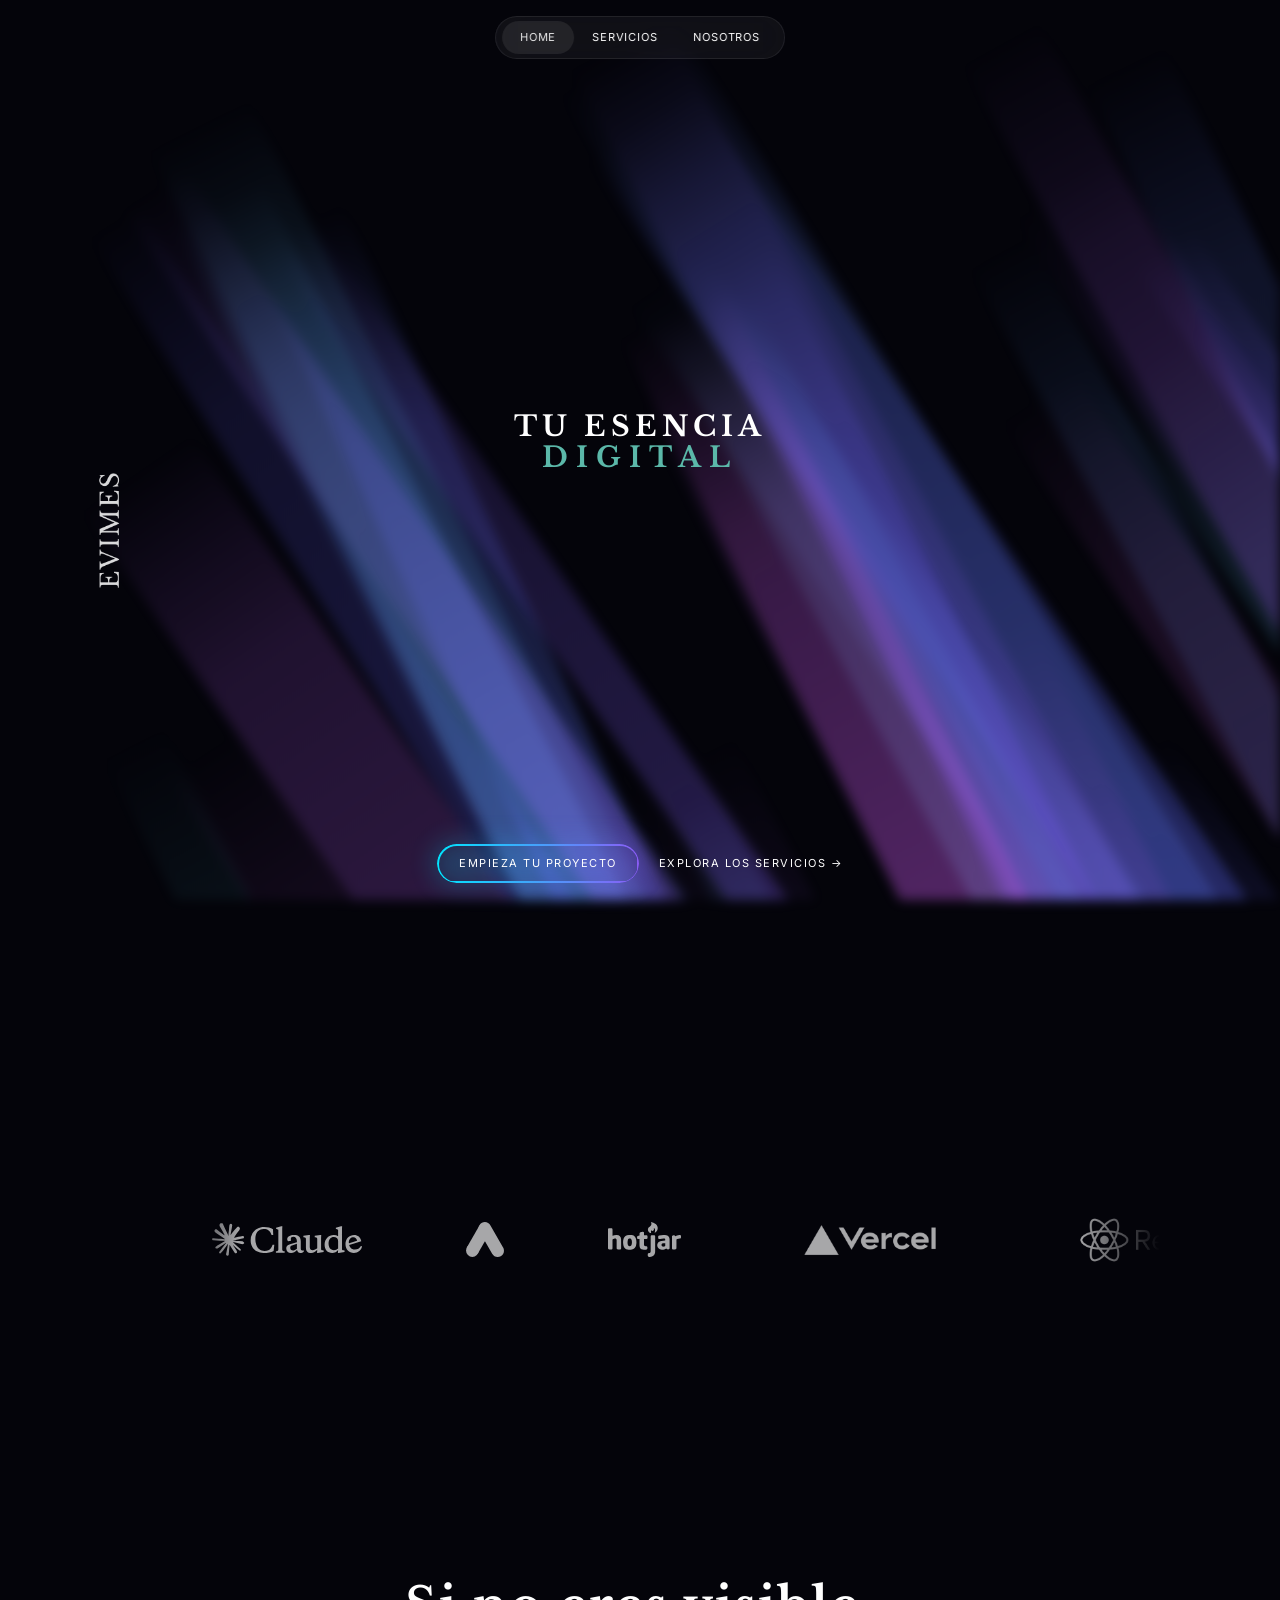
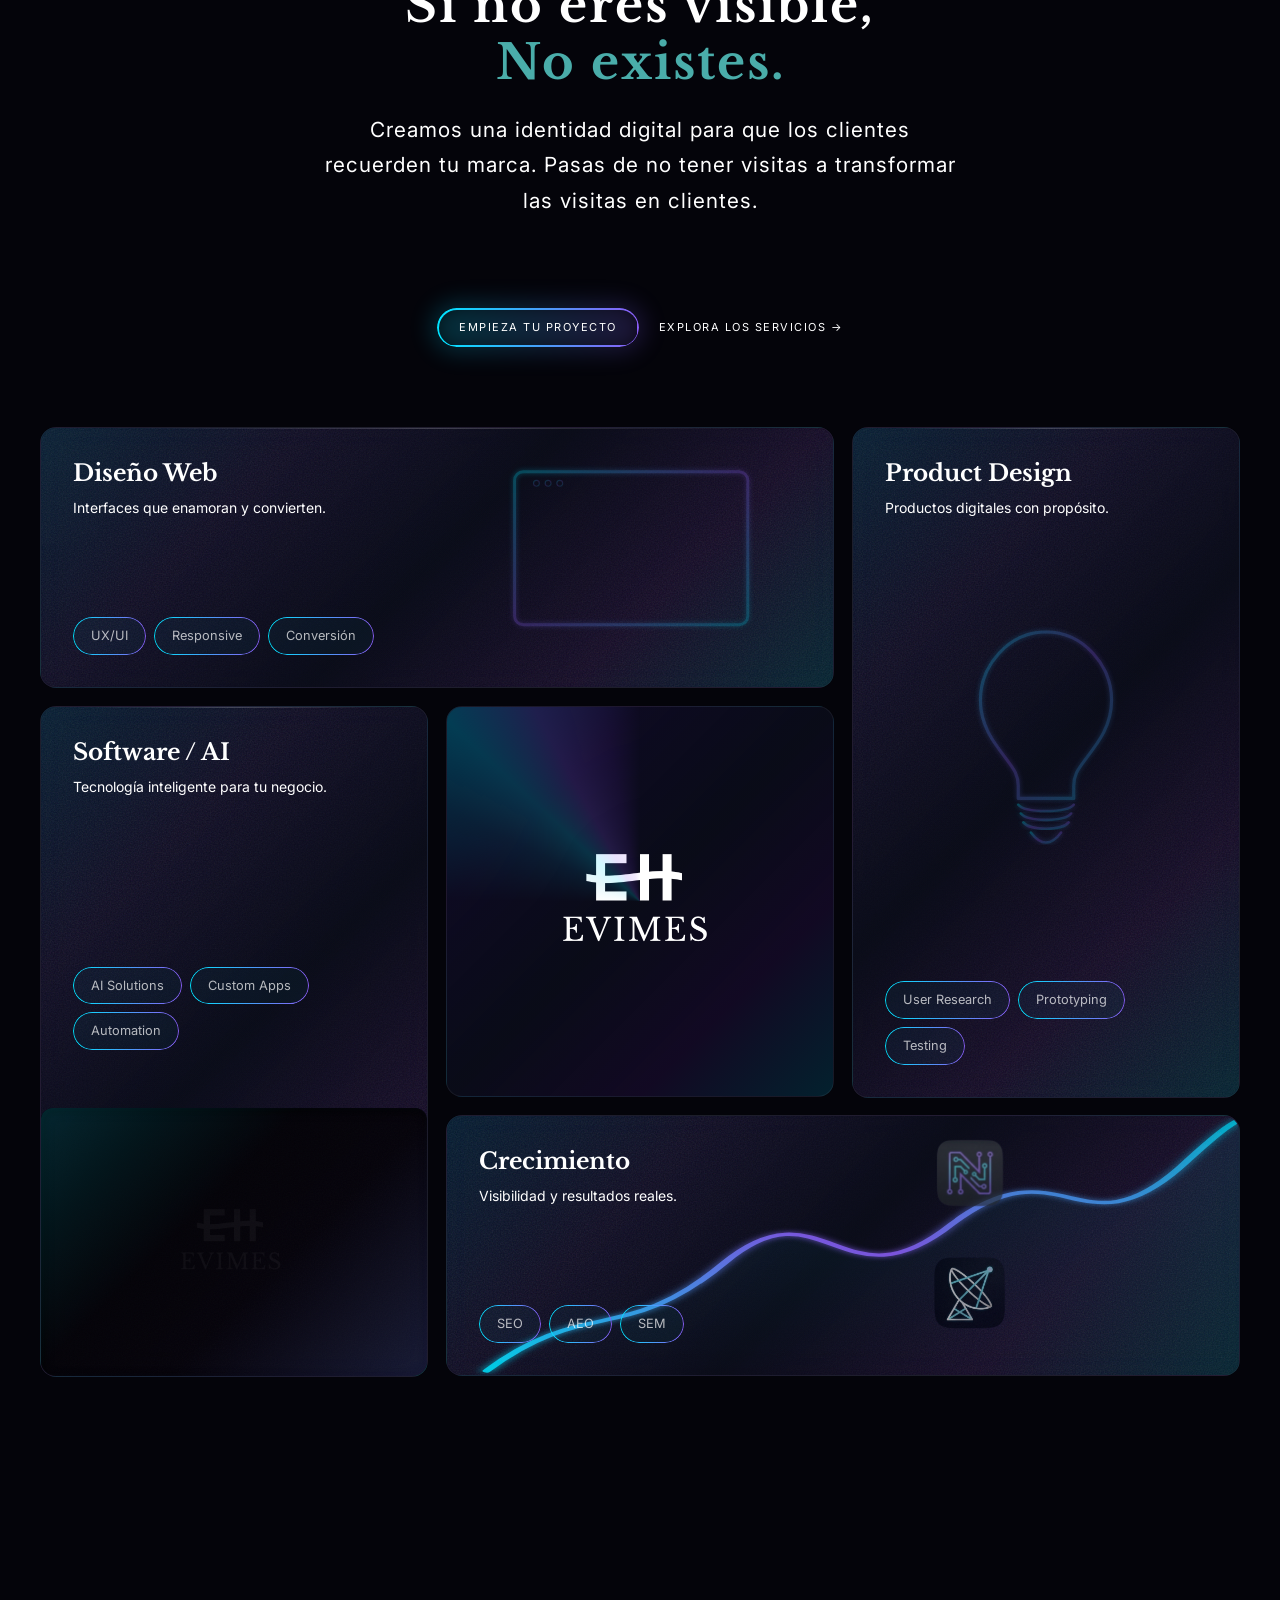
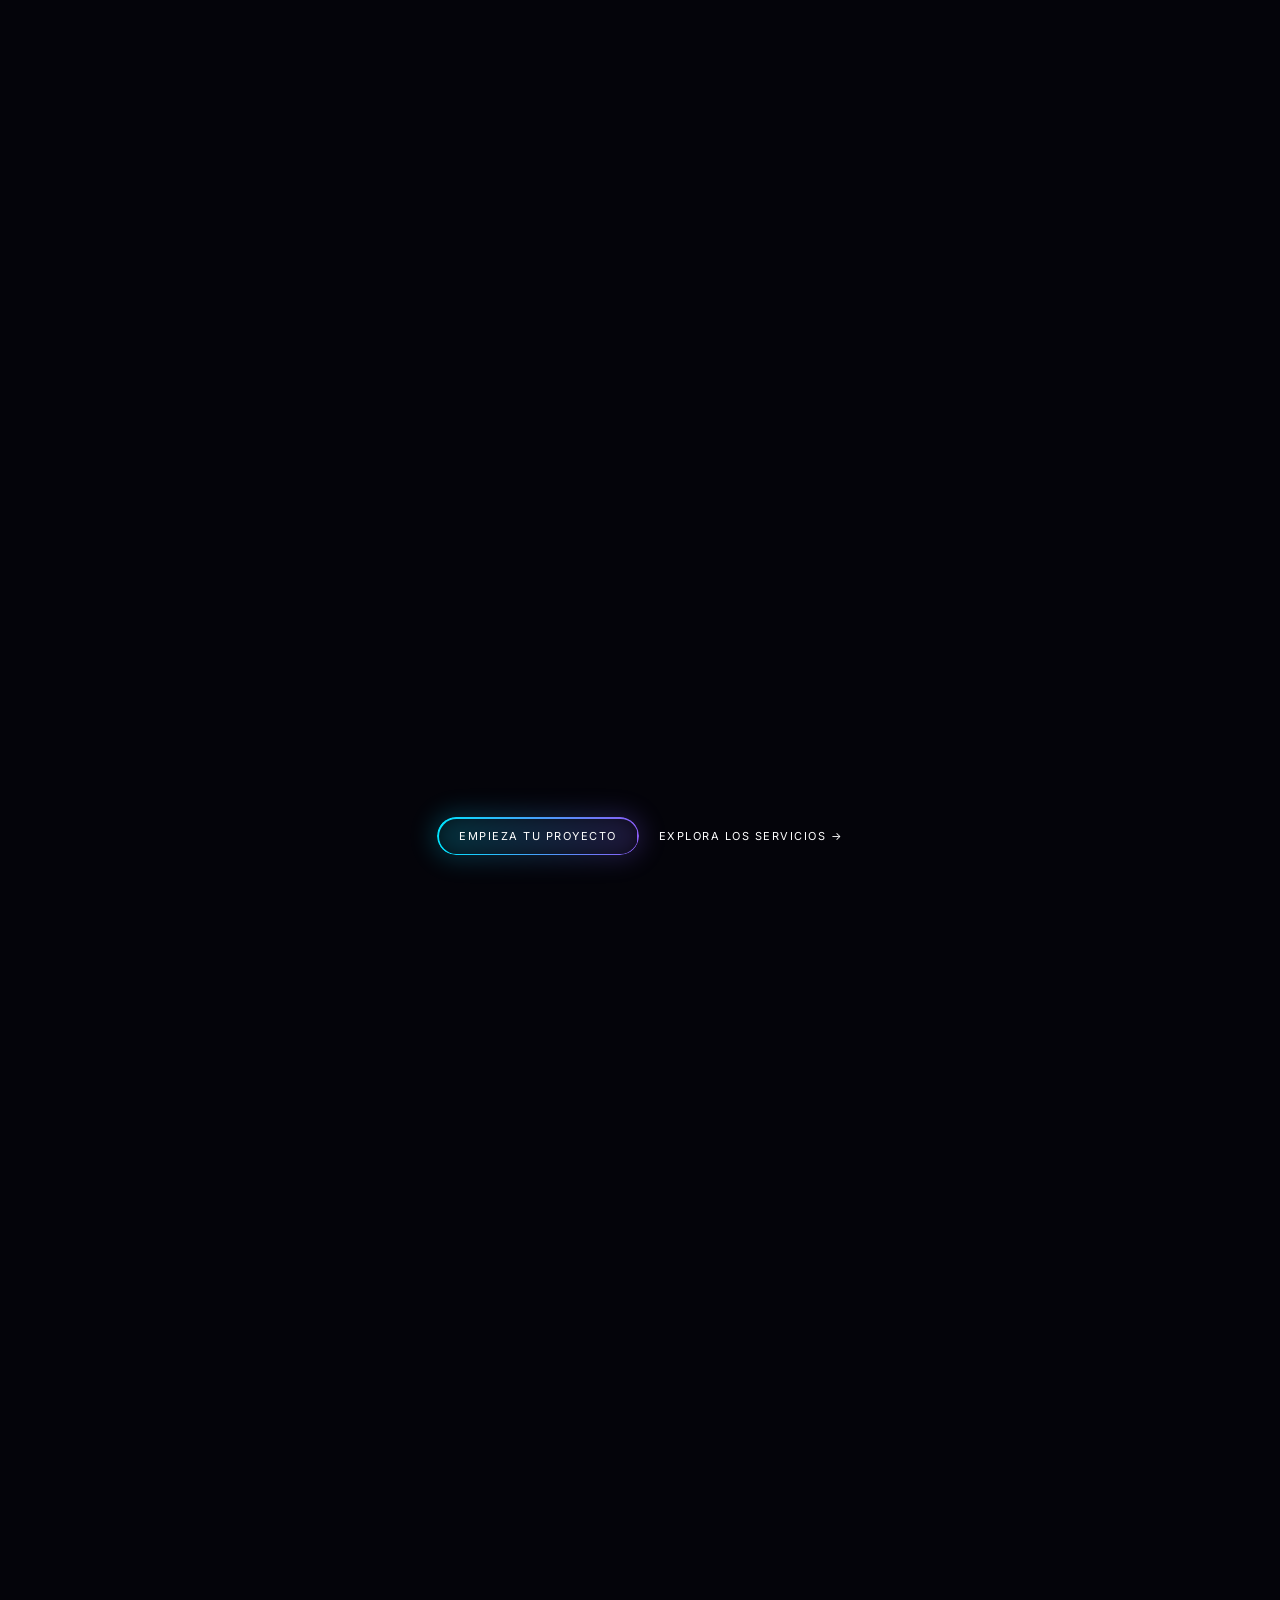
==== commit 501fa428: "perf: comprehensive rendering optimization across all pages - nosotros.html: remove ctx.filter='blur" ====
--- a/index.html
+++ b/index.html
@@ -33,6 +33,7 @@
   <meta name="twitter:description" content="Dise&ntilde;o web, desarrollo con IA, SEO y marketing digital para negocios locales en Madrid.">
   <link rel="preconnect" href="https://fonts.googleapis.com" />
   <link rel="preconnect" href="https://fonts.gstatic.com" crossorigin />
+  <link rel="preload" as="video" href="assets/loadingpage/Logo_Animation_For_Website_Loading.mp4" type="video/mp4">
   <link href="https://fonts.googleapis.com/css2?family=Inter:wght@400;500;700&family=JetBrains+Mono:wght@300;400;500&family=Instrument+Serif:ital@0;1&family=Libre+Baskerville:ital,wght@0,400;0,700;1,400&display=swap" rel="stylesheet" />
 
 <style>
@@ -51,7 +52,7 @@
       --body:'Libre Baskerville',serif;
       --highlight-hue:210deg;
     }
-    html{overflow-x:clip}
+    html{overflow-x:clip;scroll-behavior:smooth}
     body{background:var(--void);color:var(--white);font-family:var(--body);line-height:1.7;overflow-x:clip}
     ::selection{background:var(--cyan30);color:var(--white)}
     *{-webkit-font-smoothing:antialiased;-moz-osx-font-smoothing:grayscale}
@@ -2148,9 +2149,14 @@
   const links=Array.from(nav.querySelectorAll('.nav-link'));
   const active=nav.querySelector('.nav-link.active');
 
+  var _pillCache=new Map();
+  function cachePillRects(){var nr=nav.getBoundingClientRect();links.forEach(function(l){var r=l.getBoundingClientRect();_pillCache.set(l,{left:r.left-nr.left,width:r.width});});}
+  cachePillRects();
+  window.addEventListener('resize',cachePillRects,{passive:true});
+
   function movePill(el,show){
-    pill.style.left=el.offsetLeft+'px';
-    pill.style.width=el.offsetWidth+'px';
+    var c=_pillCache.get(el);
+    if(c){pill.style.left=c.left+'px';pill.style.width=c.width+'px';}
     pill.style.opacity=show?'1':'0';
   }
 
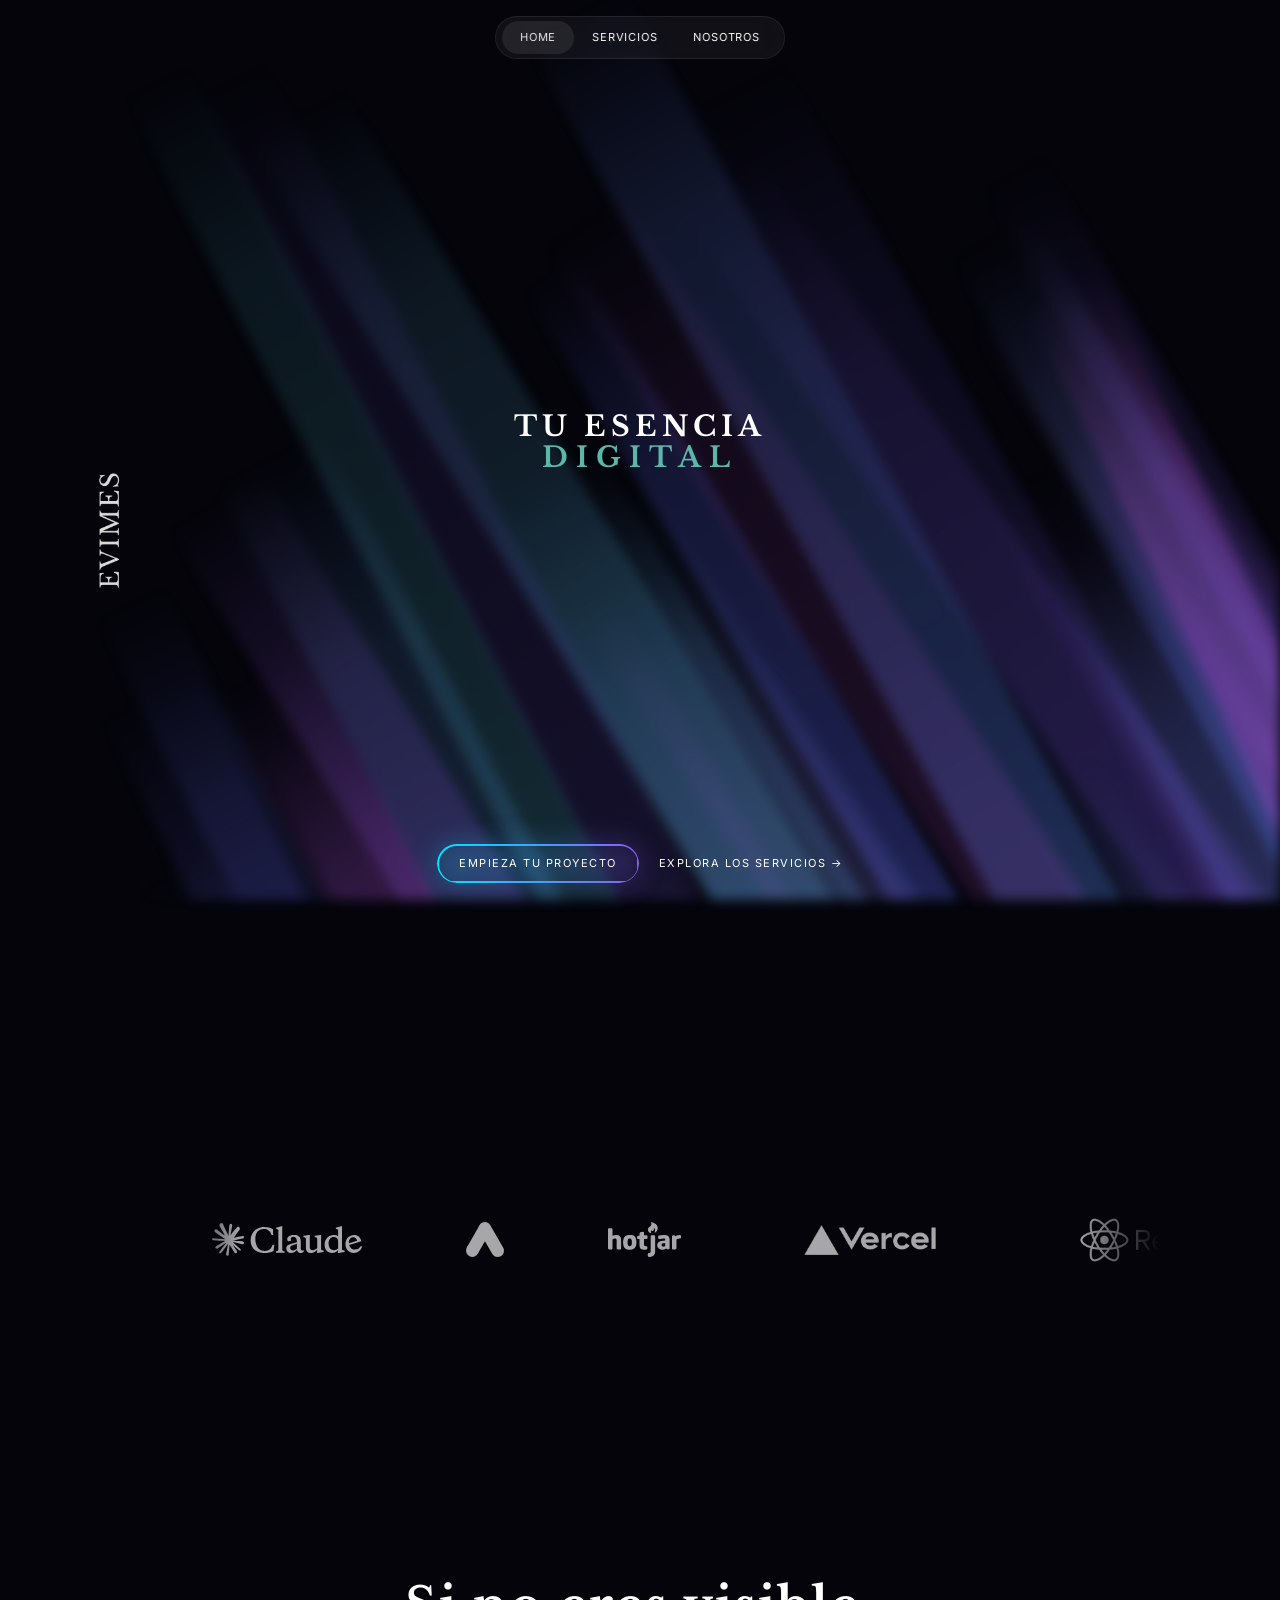
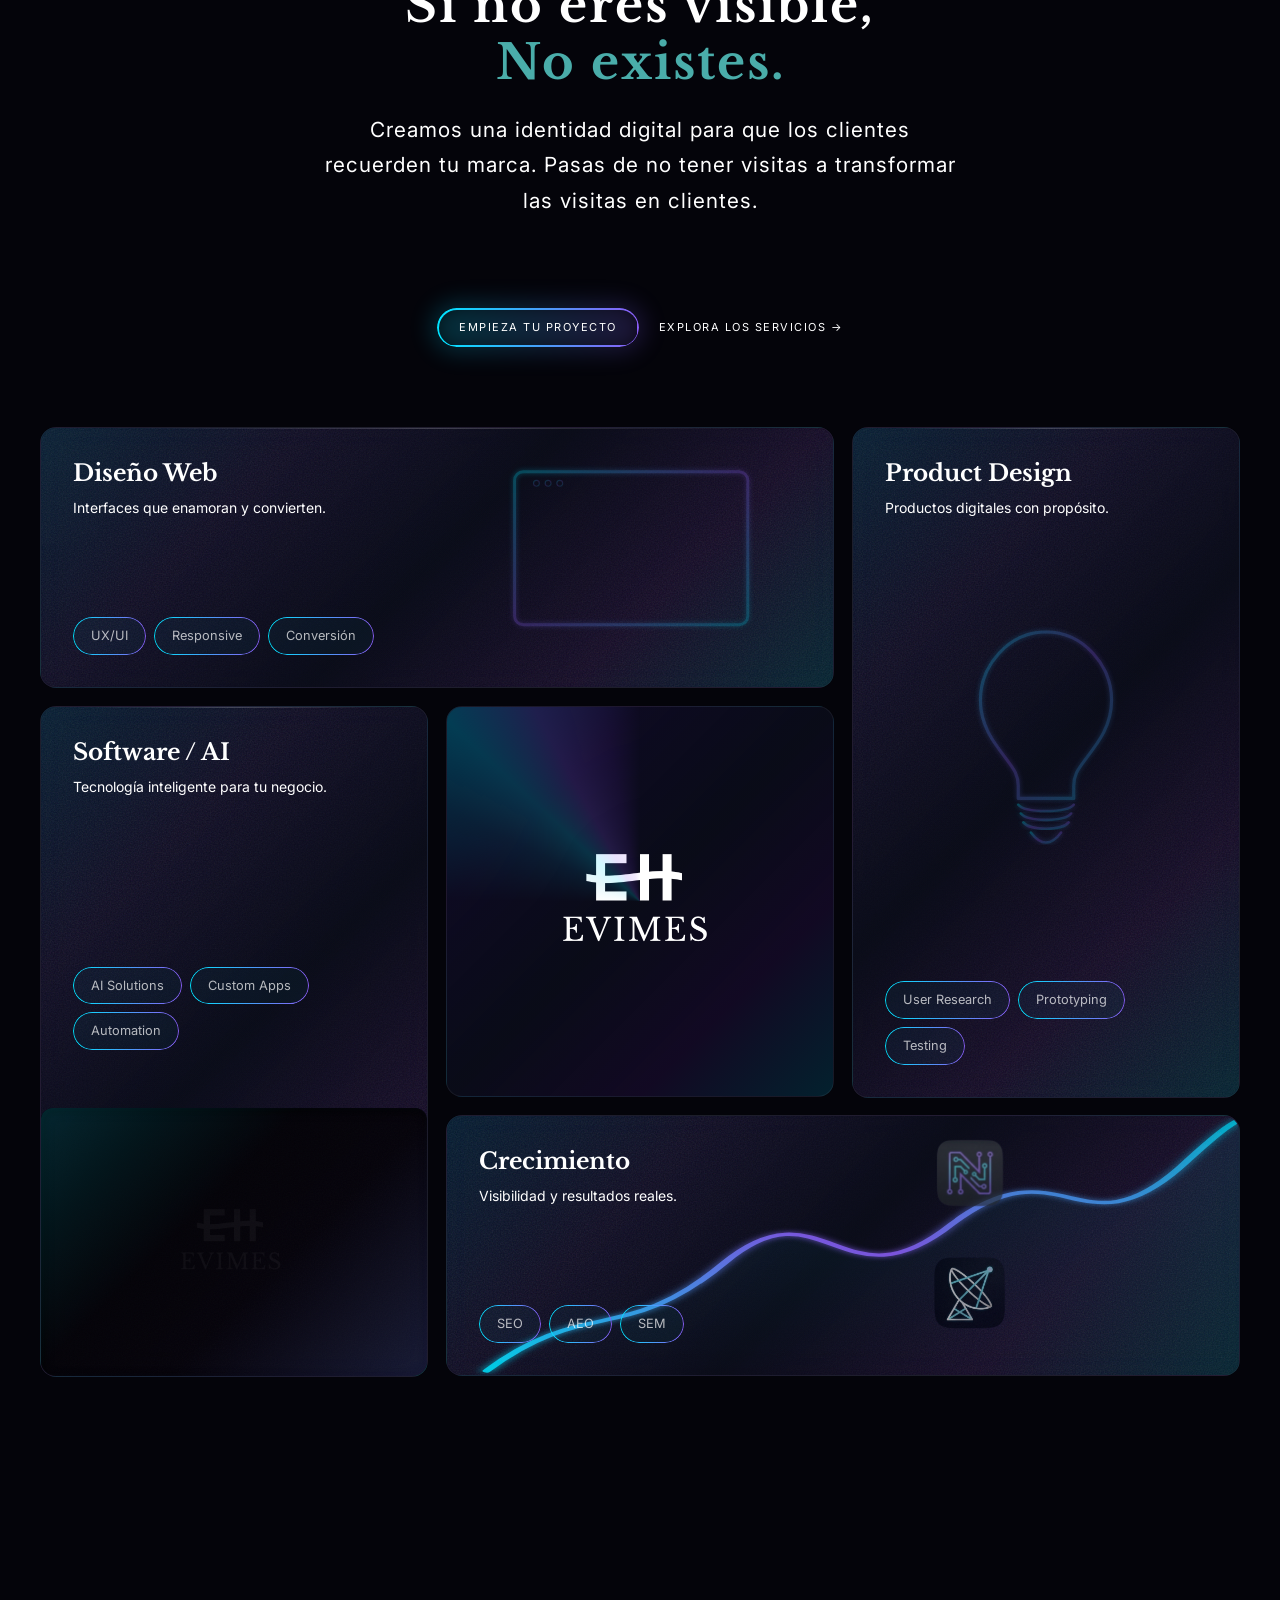
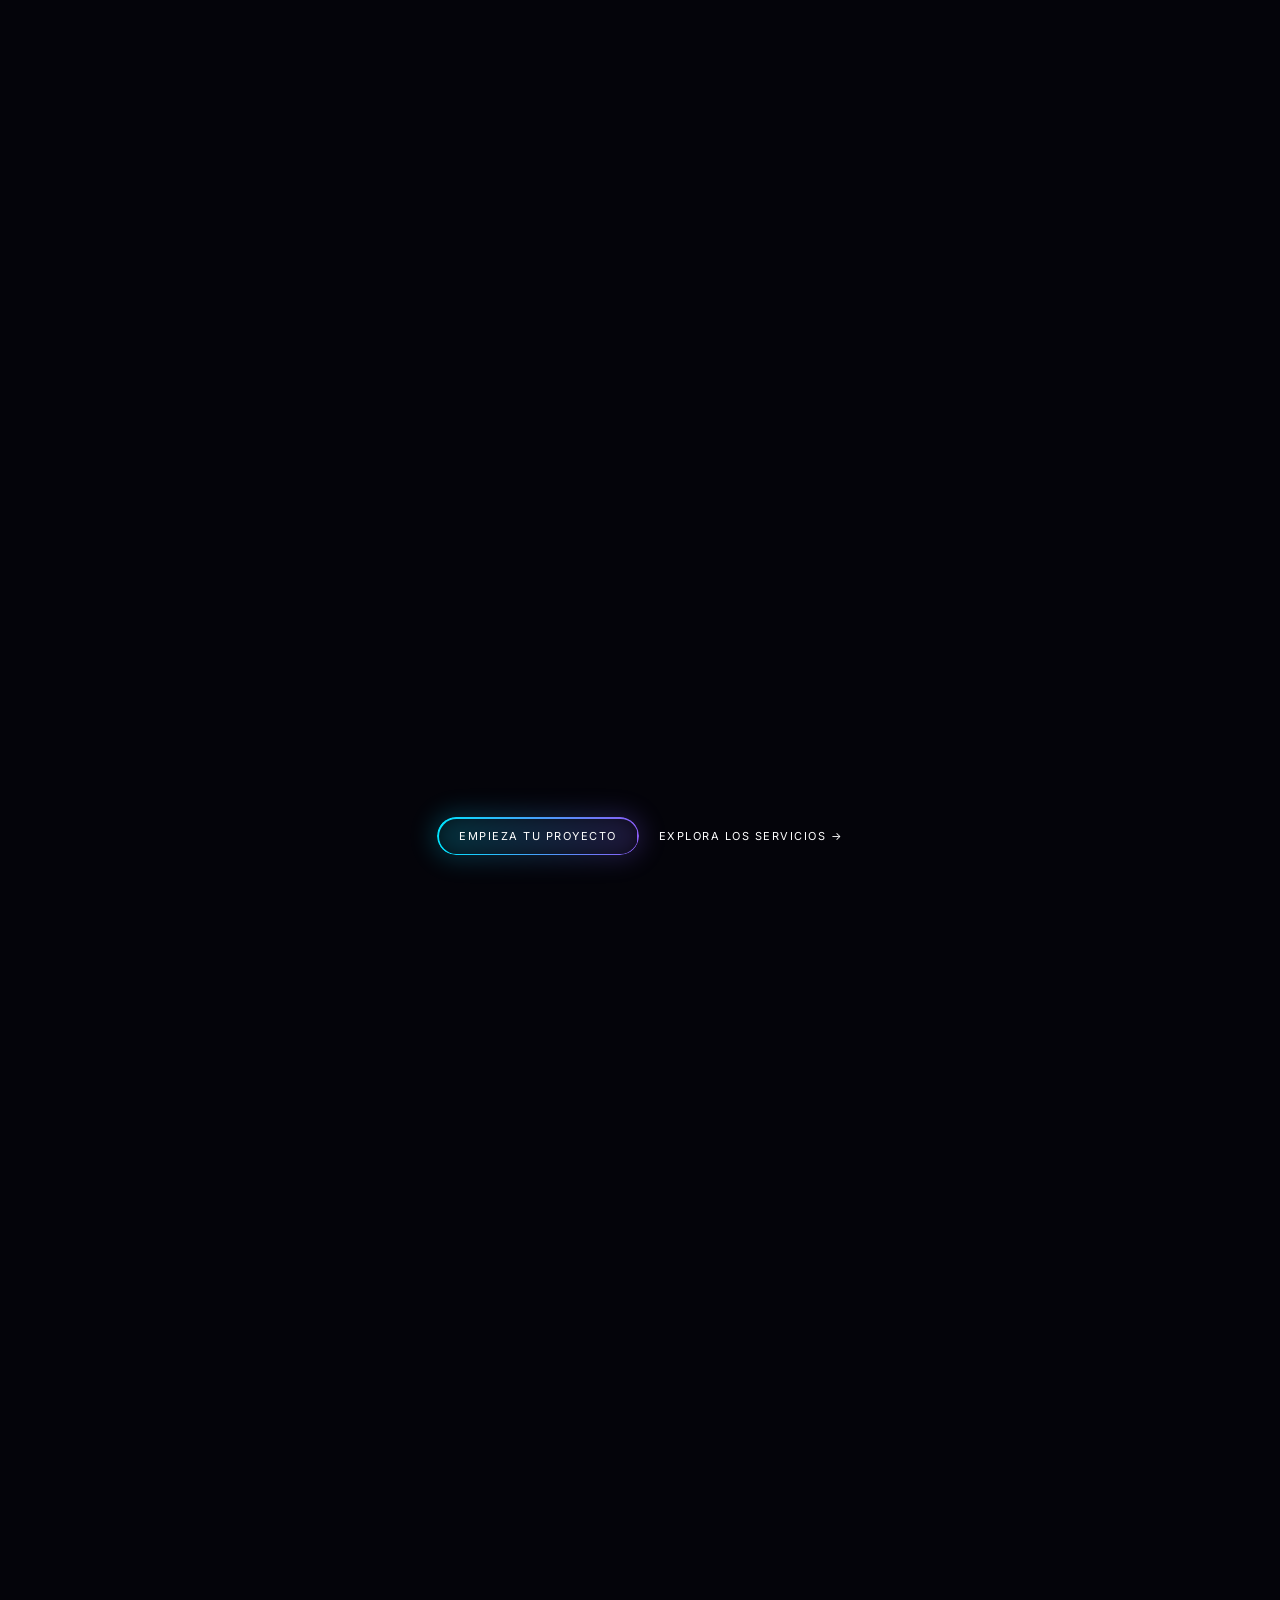
==== commit 3171c17c: "feat: remove loading page entirely from all pages - Deleted loader CSS, HTML and JS from all 10 page" ====
--- a/index.html
+++ b/index.html
@@ -33,7 +33,6 @@
   <meta name="twitter:description" content="Dise&ntilde;o web, desarrollo con IA, SEO y marketing digital para negocios locales en Madrid.">
   <link rel="preconnect" href="https://fonts.googleapis.com" />
   <link rel="preconnect" href="https://fonts.gstatic.com" crossorigin />
-  <link rel="preload" as="video" href="assets/loadingpage/Logo_Animation_For_Website_Loading.mp4" type="video/mp4">
   <link href="https://fonts.googleapis.com/css2?family=Inter:wght@400;500;700&family=JetBrains+Mono:wght@300;400;500&family=Instrument+Serif:ital@0;1&family=Libre+Baskerville:ital,wght@0,400;0,700;1,400&display=swap" rel="stylesheet" />
 
 <style>
@@ -60,18 +59,8 @@
     *{cursor:auto!important}
     a,button,.btn-primary,.cb,.bp,.bc,[role="button"],[onclick],input[type="submit"]{cursor:pointer!important}
 
-    /* LOADER */
-    #loader{position:fixed;inset:0;background:#000;z-index:99999;display:flex;align-items:center;justify-content:center;transition:opacity 0.8s ease,visibility 0.8s ease}
-    #loader.hidden{opacity:0;visibility:hidden;pointer-events:none}
-    body.loading{overflow:hidden}
-    .loader-inner{display:flex;flex-direction:column;align-items:center;gap:28px}
-    #loaderVideo{width:min(440px,85vw);height:auto;display:block}
-    .loader-bar-wrap{width:min(300px,65vw);height:2px;background:rgba(255,255,255,0.1);overflow:hidden;border-radius:2px;opacity:0;animation:ldrBarIn 0.5s ease 0.4s forwards}
-    @keyframes ldrBarIn{to{opacity:1}}
-    .loader-bar{height:100%;width:0%;background:linear-gradient(90deg,#00e5ff,#8b5cf6);border-radius:2px;transition:width 0.12s linear}
-
     /* PAGE */
-    #page{opacity:0;transition:opacity 1.2s cubic-bezier(.25,.1,.25,1)}
+    #page{opacity:1}
     #page.visible{opacity:1}
 
     /* NAV — floating capsule */
@@ -777,13 +766,6 @@
 <body>
 <canvas id="beamsCanvas" class="beams-bg"></canvas>
 
-<!-- LOADER -->
-<div id="loader">
-  <div class="loader-inner">
-    <video id="loaderVideo" src="assets/loadingpage/Logo_Animation_For_Website_Loading.mp4" autoplay muted playsinline preload="auto"></video>
-    <div class="loader-bar-wrap"><div class="loader-bar" id="loaderBar"></div></div>
-  </div>
-</div>
 <!-- PAGE -->
 <div id="page">
   <nav id="navbar-capsule">
@@ -1245,80 +1227,8 @@
 </div>
 
 <script>
-// LOADER — progress bar
-(function(){
-  var loader = document.getElementById('loader');
-  var bar    = document.getElementById('loaderBar');
-  var video  = document.getElementById('loaderVideo');
-  if(!loader) return;
-
-  // ── Skip on in-session navigation ──
-  if(sessionStorage.getItem('ev_visited')){
-    loader.style.transition = 'none';
-    loader.classList.add('hidden');
-    document.body.classList.remove('loading');
-    setTimeout(function(){
-      var pg = document.getElementById('page');
-      if(pg) pg.classList.add('visible');
-      if(typeof initRv === 'function') initRv();
-    }, 50);
-    return;
-  }
-
-  document.body.classList.add('loading');
-
-  var pageReady  = document.readyState === 'complete';
-  var videoEnded = false;
-
-  if(!pageReady){
-    window.addEventListener('load', function(){ pageReady = true; tryDismiss(); });
-  }
-
-  function tryDismiss(){ if(pageReady && videoEnded) dismiss(); }
-
-  if(video){
-    // Sync progress bar with video playback
-    video.addEventListener('timeupdate', function(){
-      if(bar && video.duration){
-        bar.style.width = (video.currentTime / video.duration * 100).toFixed(1) + '%';
-      }
-    });
-    video.addEventListener('ended', function(){
-      if(bar) bar.style.width = '100%';
-      videoEnded = true;
-      tryDismiss();
-    });
-    // Fallback: video won't play (autoplay blocked, codec, etc.)
-    video.addEventListener('error', function(){
-      videoEnded = true;
-      if(bar) bar.style.width = '100%';
-      tryDismiss();
-    });
-  } else {
-    videoEnded = true;
-  }
-
-  // Hard cap — never block the user for more than 8s
-  setTimeout(function(){
-    if(!loader.classList.contains('hidden')){
-      pageReady = videoEnded = true;
-      dismiss();
-    }
-  }, 8000);
-
-  function dismiss(){
-    sessionStorage.setItem('ev_visited', '1');
-    loader.style.transition = 'opacity 0.8s ease';
-    loader.style.opacity    = '0';
-    setTimeout(function(){
-      loader.classList.add('hidden');
-      document.body.classList.remove('loading');
-      var pg = document.getElementById('page');
-      if(pg) pg.classList.add('visible');
-      if(typeof initRv === 'function') initRv();
-    }, 800);
-  }
-})();
+// Init reveals immediately — no loader
+initRv();
 
 
 
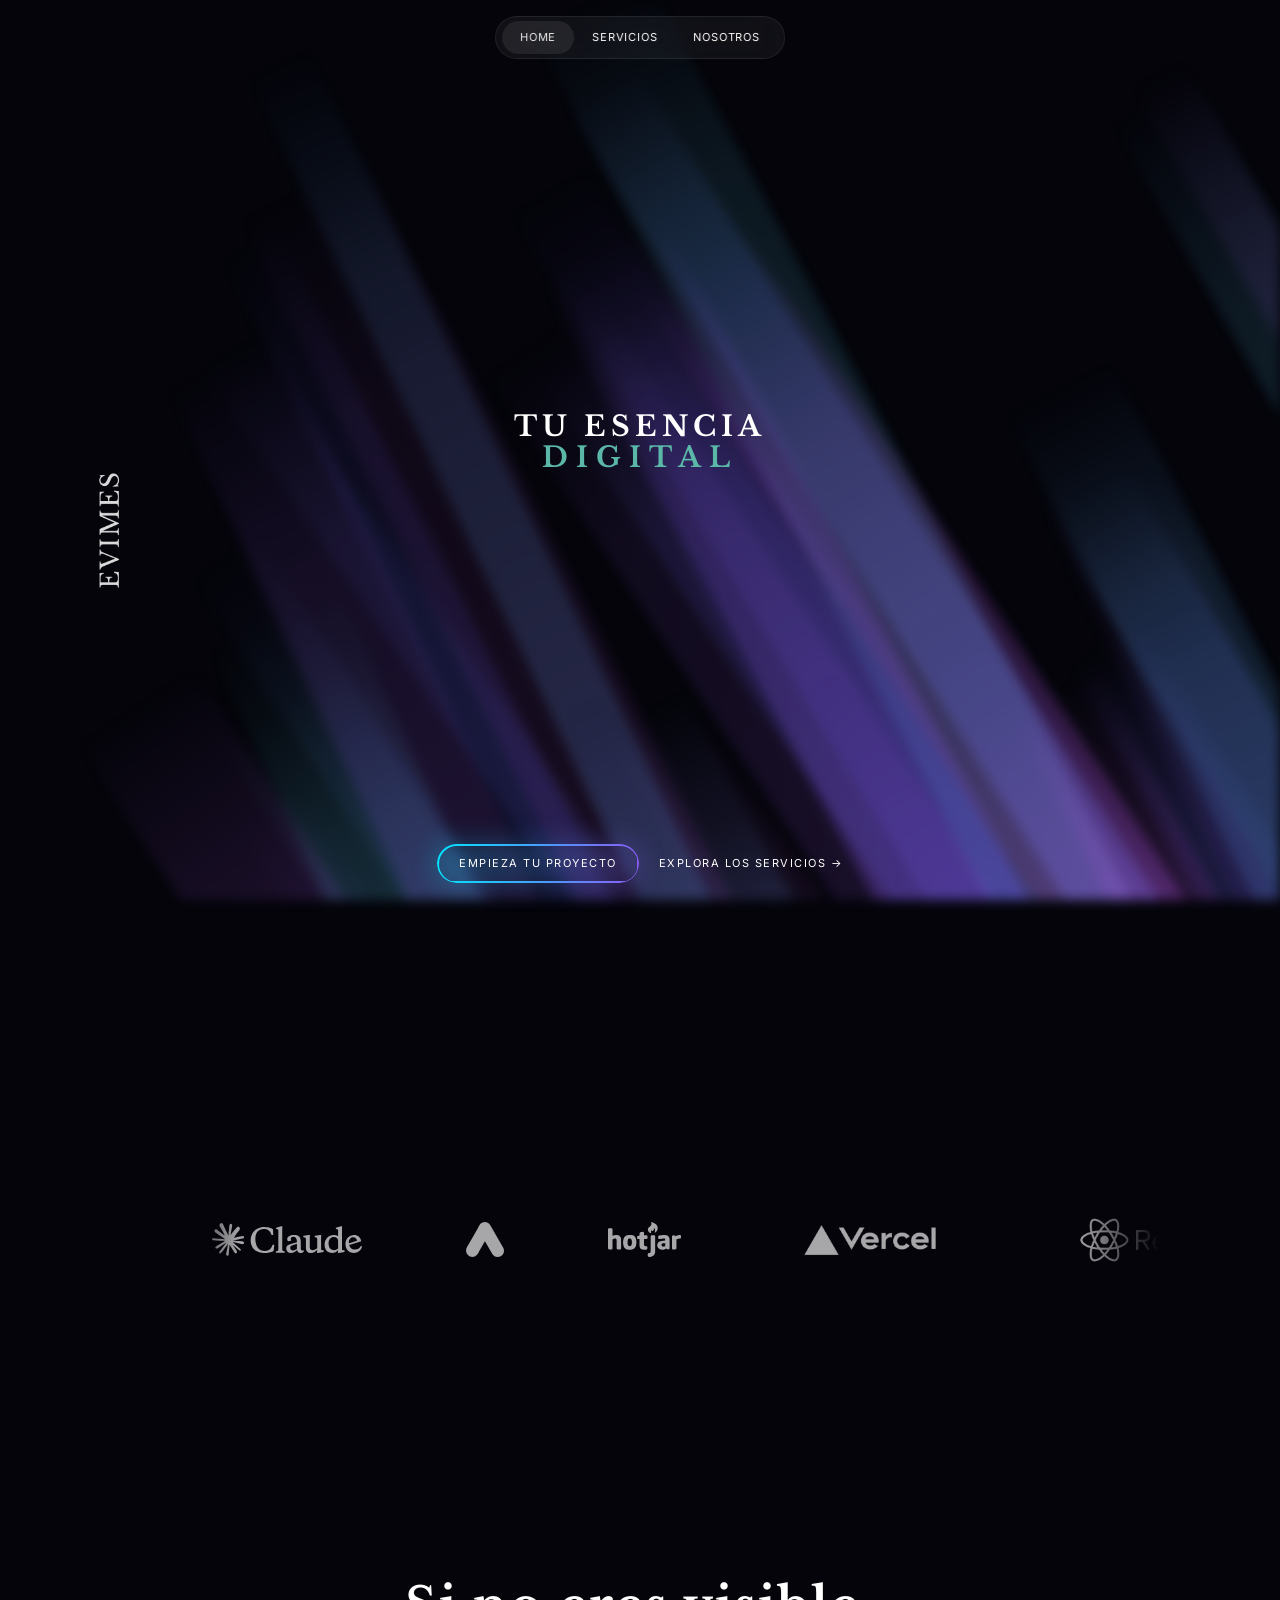
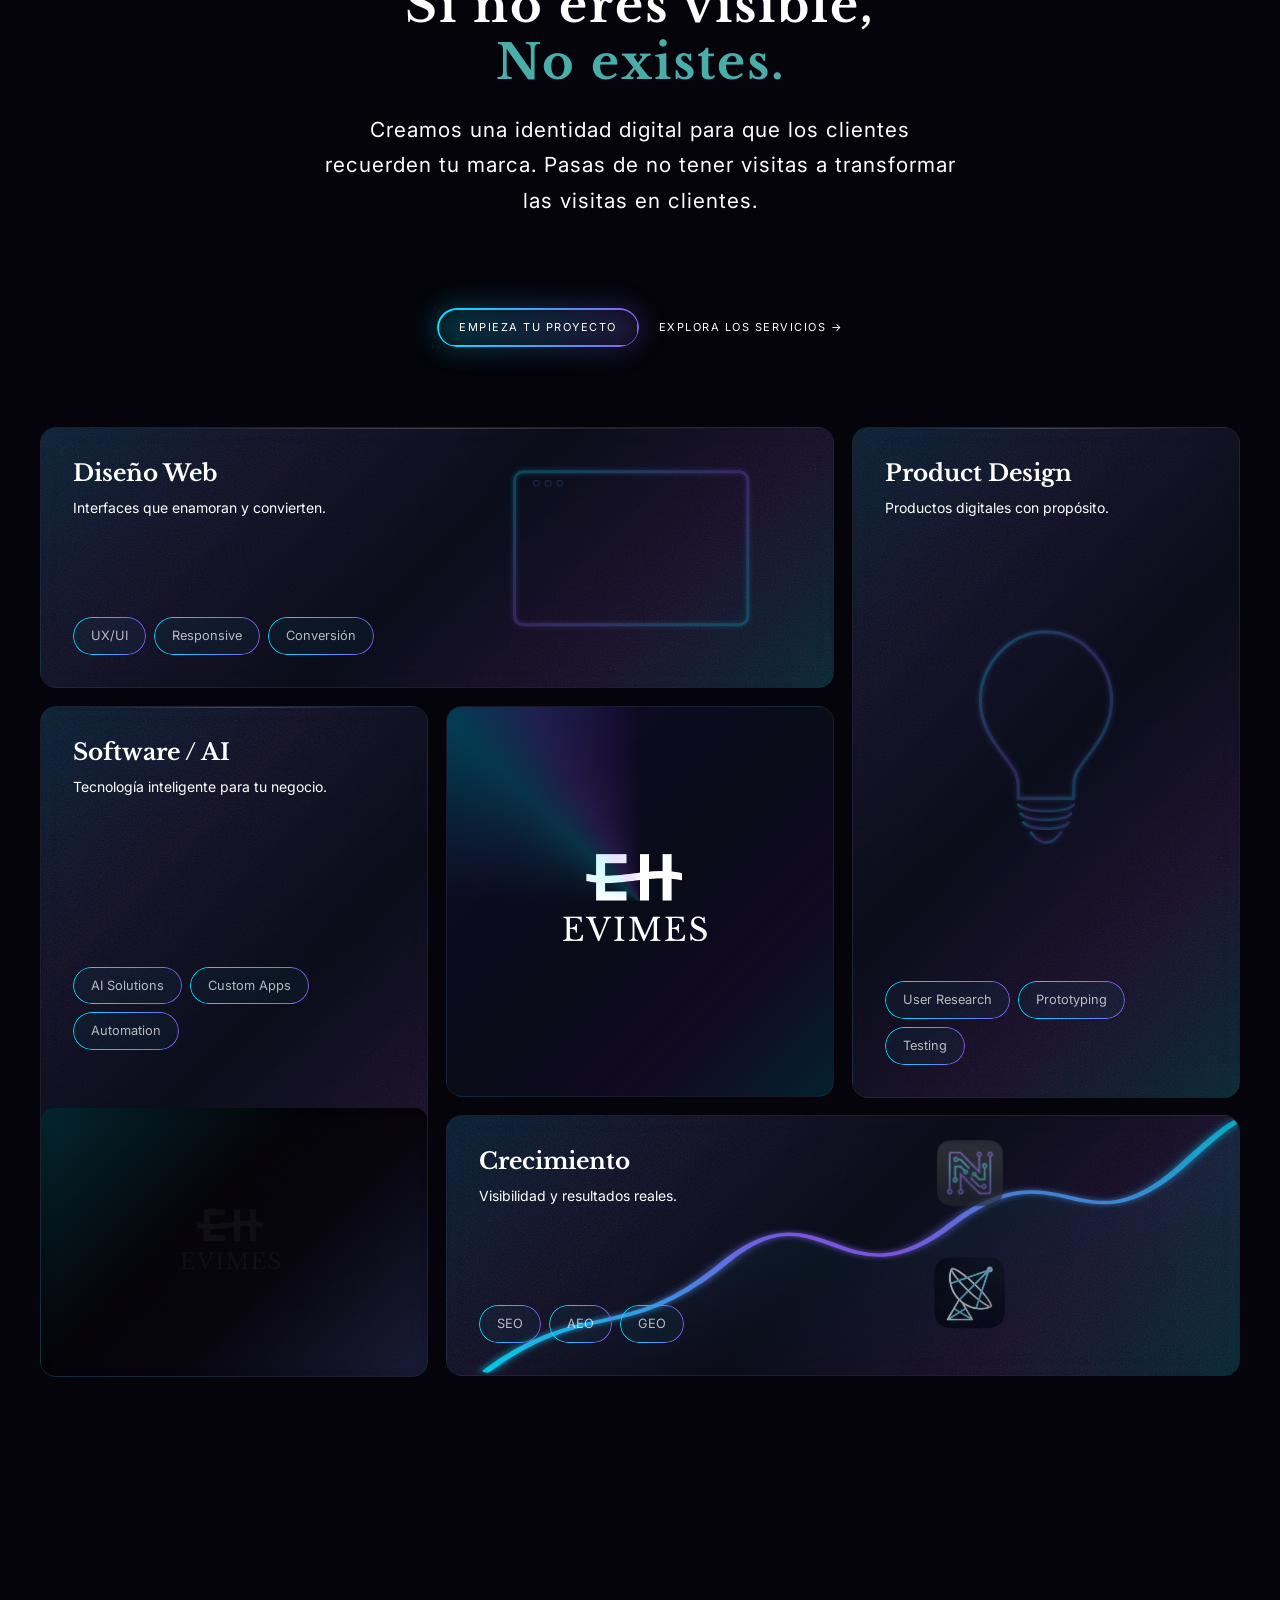
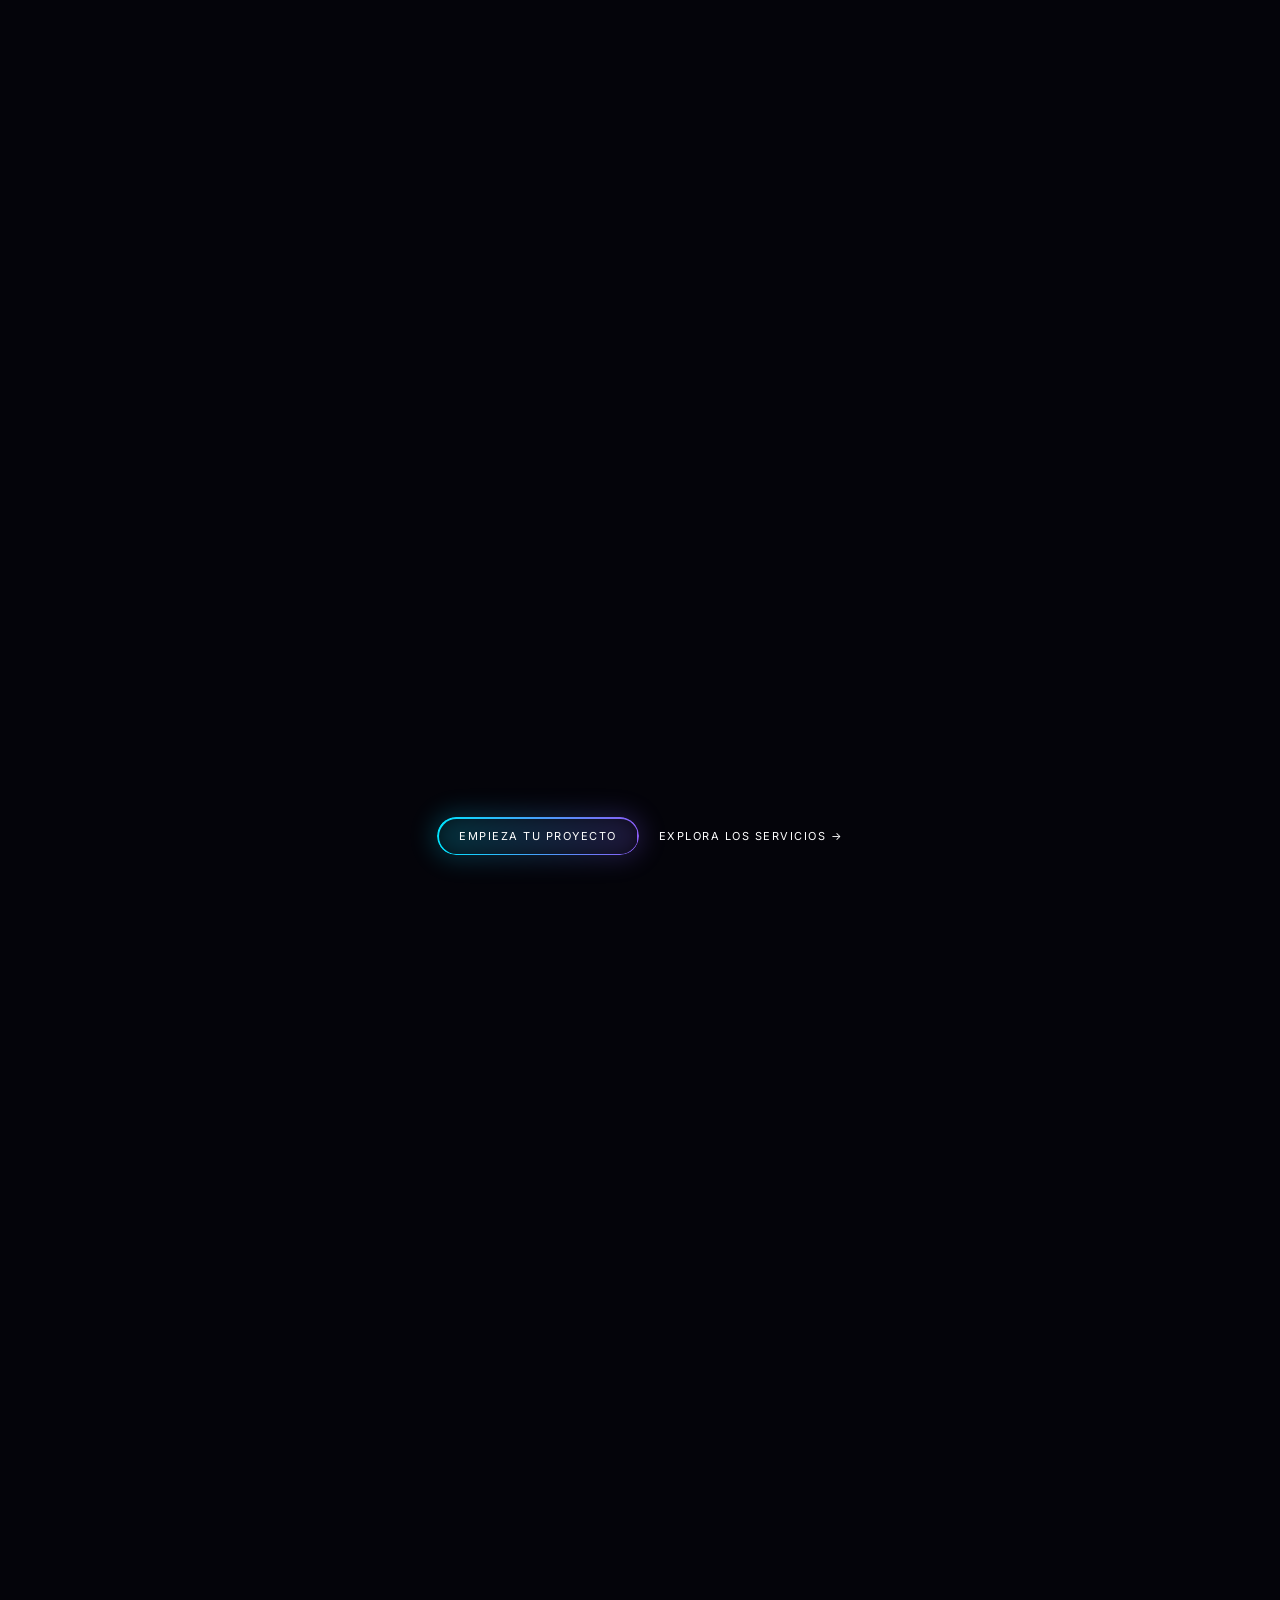
==== commit ed74e9a2: "chore: replace SEM with GEO across all pages Co-Authored-By: Claude Sonnet 4.6 <noreply@anthropic.co" ====
--- a/index.html
+++ b/index.html
@@ -4,7 +4,7 @@
   <meta charset="UTF-8" />
   <meta name="viewport" content="width=device-width, initial-scale=1.0" />
   <title>Evimes | Agencia de Dise&ntilde;o Web y Marketing Digital en Madrid</title>
-  <meta name="description" content="Evimes: agencia digital en Madrid especializada en dise&ntilde;o web, desarrollo de software con IA, SEO, SEM y estrategias de crecimiento para negocios locales. Tu esencia, digital.">
+  <meta name="description" content="Evimes: agencia digital en Madrid especializada en dise&ntilde;o web, desarrollo de software con IA, SEO, GEO y estrategias de crecimiento para negocios locales. Tu esencia, digital.">
   <meta name="keywords" content="agencia digital madrid, dise&ntilde;o web madrid, marketing digital madrid, desarrollo web madrid, SEO madrid, posicionamiento web madrid, agencia seo madrid, crear pagina web madrid, dise&ntilde;o UX UI madrid, software a medida madrid, inteligencia artificial madrid, google ads madrid, AEO madrid, ecommerce madrid, tienda online madrid">
   <meta name="robots" content="index, follow">
   <meta name="author" content="Evimes">
@@ -22,7 +22,7 @@
   <meta name="revisit-after" content="7 days">
   <!-- Open Graph -->
   <meta property="og:title" content="Evimes | Agencia de Dise&ntilde;o Web y Marketing Digital en Madrid">
-  <meta property="og:description" content="Creamos ecosistemas digitales completos para negocios locales en Madrid: dise&ntilde;o web, software con IA, SEO, SEM y m&aacute;s.">
+  <meta property="og:description" content="Creamos ecosistemas digitales completos para negocios locales en Madrid: dise&ntilde;o web, software con IA, SEO, GEO y m&aacute;s.">
   <meta property="og:type" content="website">
   <meta property="og:url" content="https://evimes.com/">
   <meta property="og:locale" content="es_ES">
@@ -623,7 +623,7 @@
   "@type": "Organization",
   "name": "EVIMES",
   "alternateName": "Evimes Agencia Digital",
-  "description": "Agencia digital en Madrid especializada en diseño web, desarrollo de software con IA, SEO, AEO, SEM y marketing digital para negocios locales.",
+  "description": "Agencia digital en Madrid especializada en diseño web, desarrollo de software con IA, SEO, AEO, GEO y marketing digital para negocios locales.",
   "url": "https://evimes.com",
   "logo": {"@type":"ImageObject","url":"https://evimes.com/assets/logo.png","width":300,"height":100},
   "image": "https://evimes.com/assets/logo.png",
@@ -645,7 +645,7 @@
     {"@type":"City","name":"Barcelona"},
     {"@type":"City","name":"Lisboa"}
   ],
-  "knowsAbout": ["Diseño Web","Desarrollo Web","SEO","AEO","SEM","Marketing Digital","Inteligencia Artificial","E-Commerce","UX/UI Design","Branding Digital"],
+  "knowsAbout": ["Diseño Web","Desarrollo Web","SEO","AEO","GEO","Marketing Digital","Inteligencia Artificial","E-Commerce","UX/UI Design","Branding Digital"],
   "foundingDate": "2024",
   "numberOfEmployees": {"@type":"QuantitativeValue","value":5},
   "priceRange": "€€",
@@ -673,7 +673,7 @@
     "addressCountry": "ES"
   },
   "geo": {"@type":"GeoCoordinates","latitude":40.4168,"longitude":-3.7038},
-  "serviceType": ["Diseño Web","Desarrollo Web","Diseño UX/UI","Product Design","Desarrollo de Software","Inteligencia Artificial","SEO","AEO","SEM","Marketing Digital","Google Ads","E-Commerce","Branding Digital"],
+  "serviceType": ["Diseño Web","Desarrollo Web","Diseño UX/UI","Product Design","Desarrollo de Software","Inteligencia Artificial","SEO","AEO","GEO","Marketing Digital","Google Ads","E-Commerce","Branding Digital"],
   "priceRange": "€€",
   "openingHours": "Mo-Fr 09:00-18:00",
   "areaServed": [{"@type":"Country","name":"Spain"},{"@type":"Country","name":"Portugal"}],
@@ -701,7 +701,7 @@
   "@context": "https://schema.org",
   "@type": "WebPage",
   "name": "EVIMES | Agencia de Diseño Web y Marketing Digital en Madrid",
-  "description": "Evimes: agencia digital en Madrid especializada en diseño web, desarrollo de software con IA, SEO, AEO, SEM y estrategias de crecimiento para negocios locales.",
+  "description": "Evimes: agencia digital en Madrid especializada en diseño web, desarrollo de software con IA, SEO, AEO, GEO y estrategias de crecimiento para negocios locales.",
   "url": "https://evimes.com",
   "inLanguage": "es-ES",
   "isPartOf": {"@type":"WebSite","url":"https://evimes.com"},
@@ -726,12 +726,12 @@
     {
       "@type": "Question",
       "name": "¿Qué es EVIMES?",
-      "acceptedAnswer": {"@type":"Answer","text":"EVIMES es una agencia digital en Madrid especializada en diseño web profesional, desarrollo de software con inteligencia artificial, SEO, AEO, SEM y marketing digital. Creamos ecosistemas digitales completos para negocios locales en España y Portugal."}
+      "acceptedAnswer": {"@type":"Answer","text":"EVIMES es una agencia digital en Madrid especializada en diseño web profesional, desarrollo de software con inteligencia artificial, SEO, AEO, GEO y marketing digital. Creamos ecosistemas digitales completos para negocios locales en España y Portugal."}
     },
     {
       "@type": "Question",
       "name": "¿Qué servicios ofrece EVIMES?",
-      "acceptedAnswer": {"@type":"Answer","text":"EVIMES ofrece diseño web UX/UI, desarrollo de software a medida con IA, posicionamiento SEO y AEO, publicidad SEM y Google Ads, e-commerce y tiendas online, branding digital y marketing de crecimiento para negocios en España y Portugal."}
+      "acceptedAnswer": {"@type":"Answer","text":"EVIMES ofrece diseño web UX/UI, desarrollo de software a medida con IA, posicionamiento SEO y AEO, publicidad GEO y Google Ads, e-commerce y tiendas online, branding digital y marketing de crecimiento para negocios en España y Portugal."}
     },
     {
       "@type": "Question",
@@ -1039,7 +1039,7 @@
           <div class="bc-pills">
             <span class="bento-pill">SEO</span>
             <span class="bento-pill">AEO</span>
-            <span class="bento-pill">SEM</span>
+            <span class="bento-pill">GEO</span>
           </div>
         </div>
       </div>
@@ -1158,7 +1158,7 @@
           <div class="tl-dot"></div>
           <div class="tl-card">
             <span class="tl-num">05</span>
-            <div class="tl-title">Implementaci&oacute;n: SEO, SEM, AEO</div>
+            <div class="tl-title">Implementaci&oacute;n: SEO, GEO, AEO</div>
             <p class="tl-desc">Activamos las campa&ntilde;as, optimizamos el posicionamiento y medimos cada resultado. ROI real.</p>
           </div>
         </div>
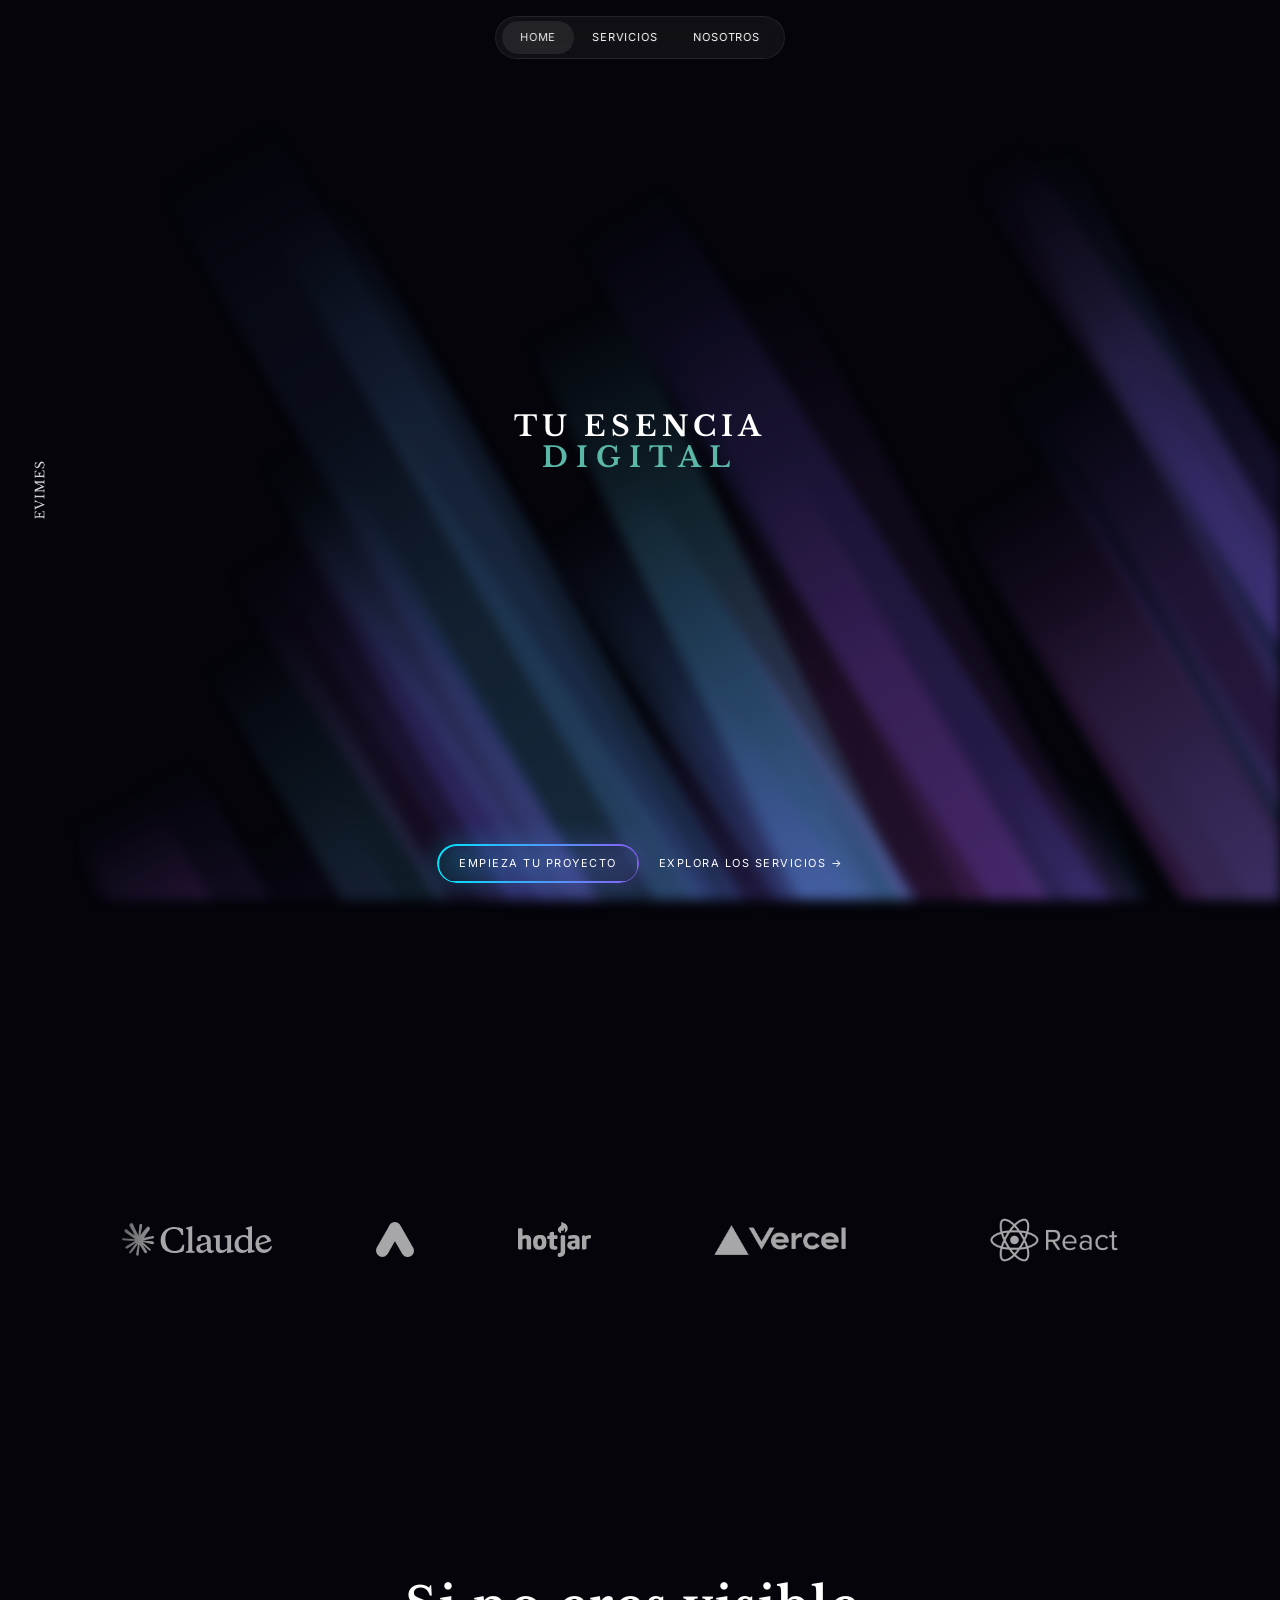
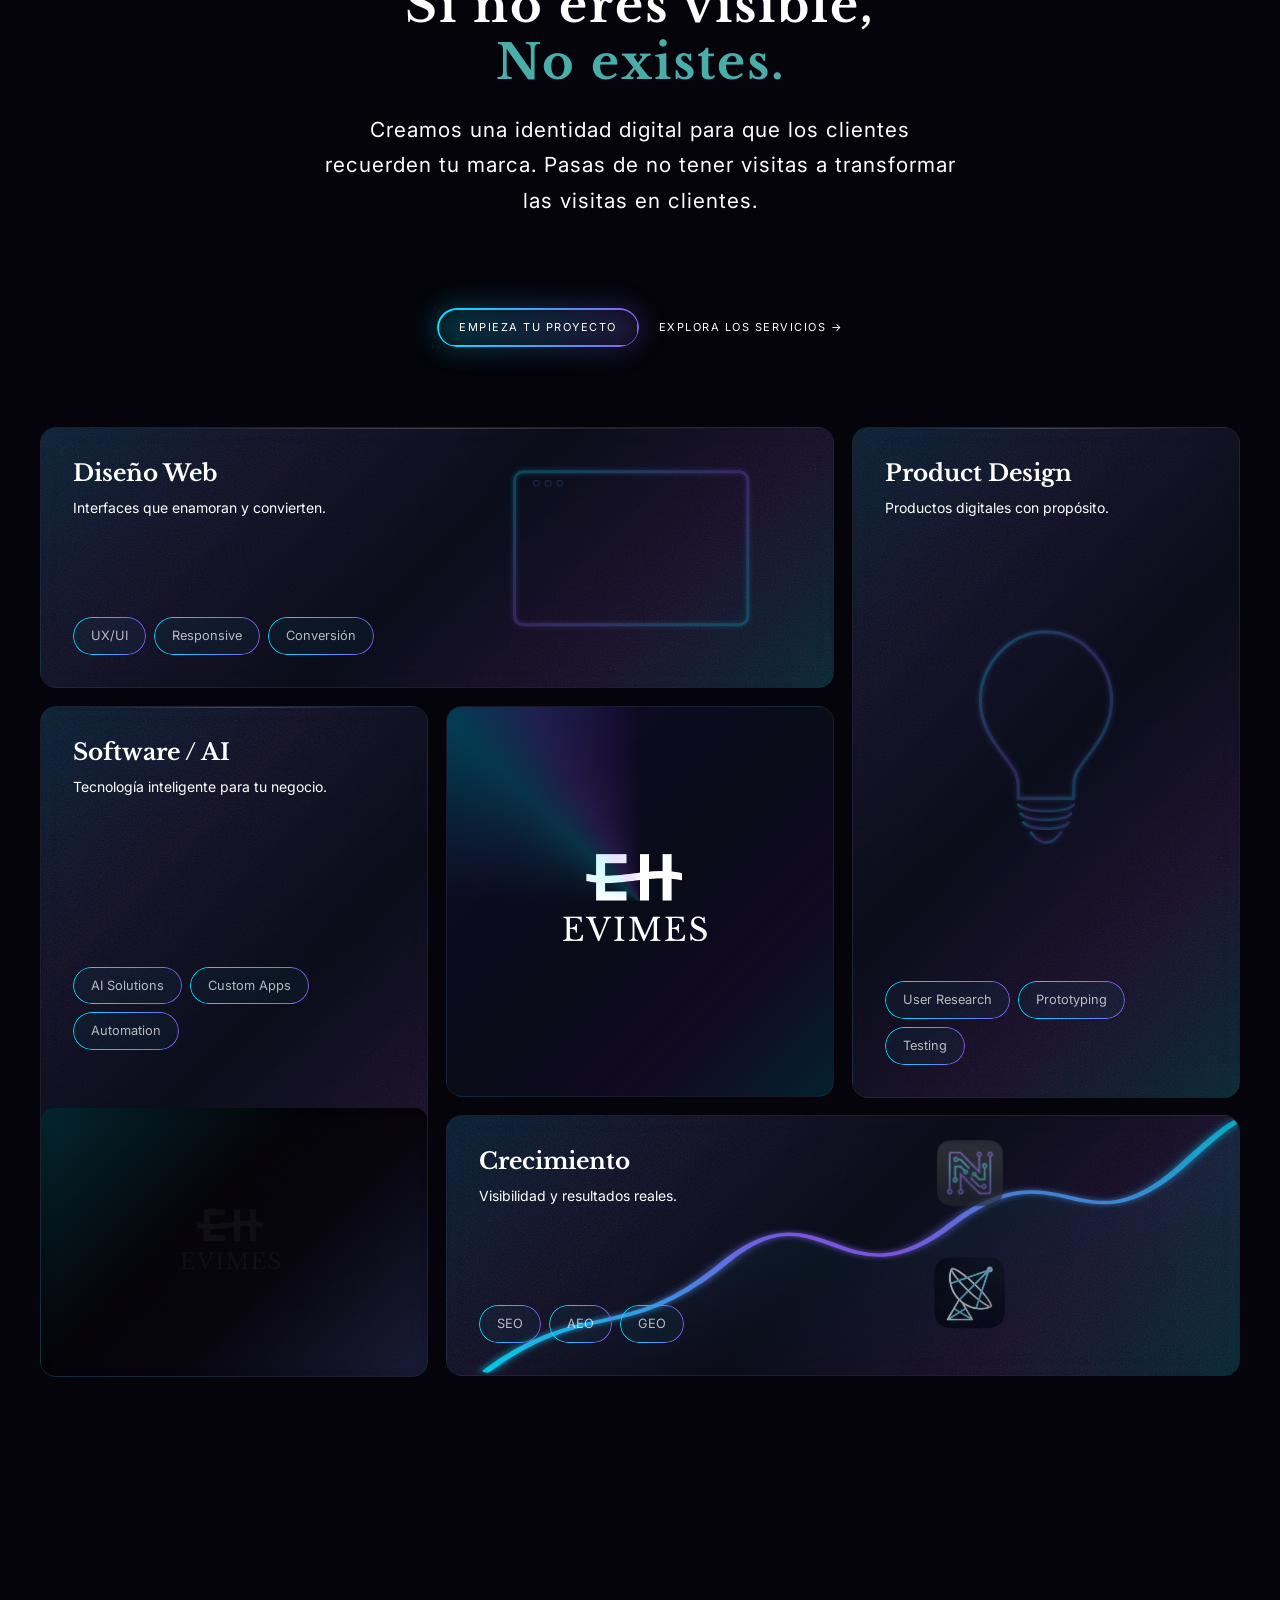
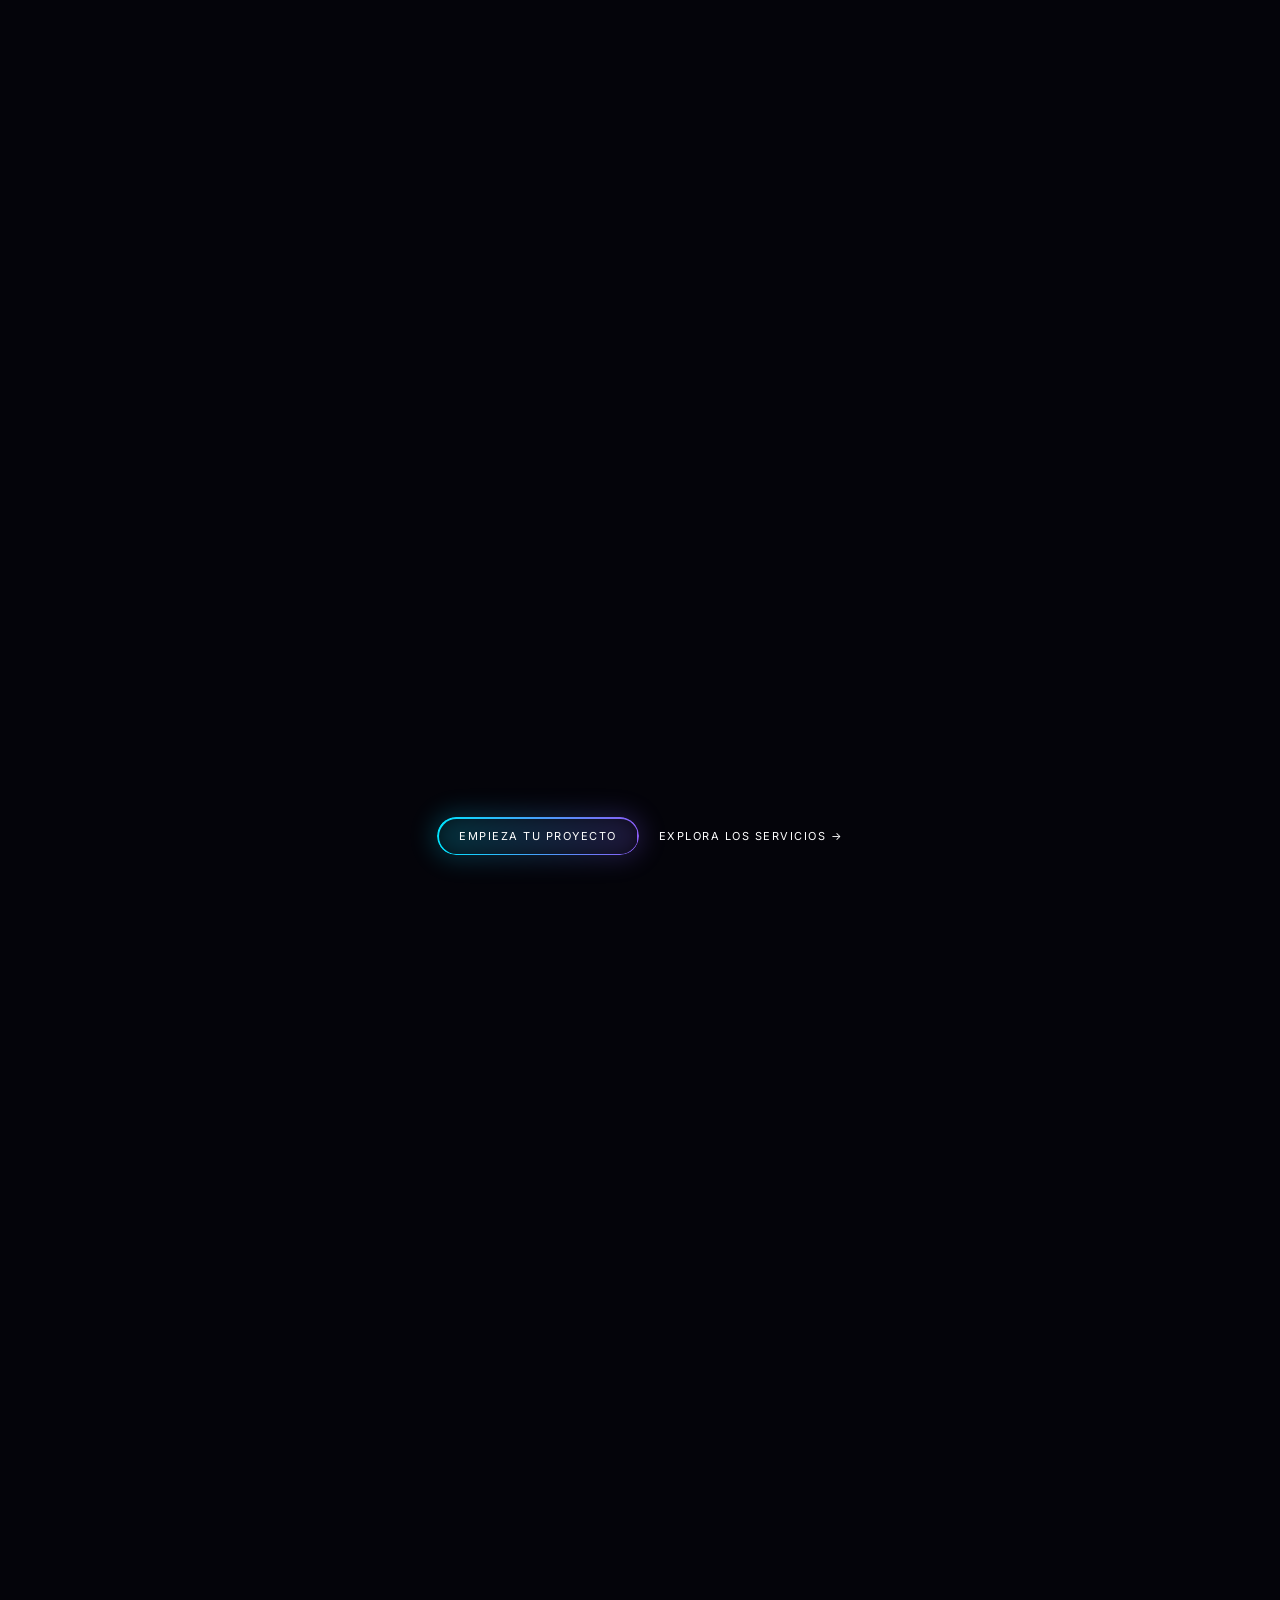
==== commit 504fdb69: "Mobile optimisation + adaptive desktop side logo - Mobile: hide side logo, strip bento card visuals " ====
--- a/index.html
+++ b/index.html
@@ -266,10 +266,17 @@
     /* Mobile */
     @media(max-width:768px){
       #services-outer{padding:80px 24px 0}
-      #bento-grid{grid-template-columns:1fr;grid-template-rows:auto;padding:0;gap:16px;margin-top:40px}
+      #bento-grid{grid-template-columns:1fr;grid-template-rows:auto;padding:0;gap:14px;margin-top:40px;height:auto!important}
       .card-diseno,.card-product,.card-software,.card-logo,.card-crecimiento{grid-column:1 !important;grid-row:auto !important}
-      .card-logo{min-height:120px}
-
+      .card-logo{min-height:100px}
+
+      /* Bento cards — compact, title + pills only */
+      .bento-card{padding:20px 18px;height:auto!important;min-height:0}
+      .monitor-svg,.product-bulb-area,.software-img-wrap,.growth-graph,.crec-logos-col{display:none!important}
+      .card-software .card-content{padding-bottom:0}
+      .bc-title{font-size:1.05rem}
+      .bc-desc{font-size:0.8rem;line-height:1.5}
+      .bento-pill{font-size:10px;padding:5px 11px}
     }
 
     /* â"€â"€ CARDS â"€â"€ */
@@ -612,6 +619,50 @@
       .chaos-card{width:90vw;height:200px}
       .chaos-text-panel{width:100%;padding-left:0;text-align:center}
       .chaos-panel-p{margin:0 auto}
+    }
+
+    /* ── ADAPTIVE SIDE LOGO — desktop/laptop ── */
+    /* Logo center is at x = left + logoWidth/2. When rotated -90deg, visual right edge ≈ x + imgHeight/2.
+       The bento grid content starts at 40px on screens ≤ 1350px wide.
+       Goal: visual right edge ≤ 40px. With left:0 → imgHeight ≤ 80px. */
+    @media(min-width:769px) and (max-width:1490px){
+      #side-logo{left:0!important}
+      #side-logo img{height:110px!important}
+    }
+    @media(min-width:769px) and (max-width:1280px){
+      #side-logo{left:0!important}
+      #side-logo img{height:80px!important}
+    }
+    @media(min-width:769px) and (max-width:1100px){
+      #side-logo{left:0!important}
+      #side-logo img{height:60px!important}
+    }
+    /* Adjust the carousel left indent to match the smaller logo footprint */
+    @media(min-width:769px) and (max-width:1490px){
+      .tc-wrap{margin-left:90px;max-width:calc(100vw - 180px)}
+    }
+    @media(min-width:769px) and (max-width:1280px){
+      .tc-wrap{margin-left:70px;max-width:calc(100vw - 140px)}
+    }
+
+    /* ── GLOBAL MOBILE OPTIMIZATIONS ── */
+    @media(max-width:768px){
+      /* Remove vertical side logo — takes space, breaks layout */
+      #side-logo{display:none!important}
+
+      /* Carousel — undo the 160px desktop indent for the side logo */
+      .tc-wrap{max-width:100vw;margin-left:0;margin-right:0;margin-top:60px;padding:20px 0}
+
+      /* Services heading — trim the 220px gaps */
+      .sv-hd{margin-top:60px;margin-bottom:60px}
+      .sv-hd-title{font-size:clamp(1.4rem,6vw,2rem)}
+      .sv-hd-sub{font-size:0.9rem}
+
+      /* Chaos — reduce 240px top margin */
+      #chaos-section{margin-top:80px}
+
+      /* Timeline — spacing already handled, just trim step gap */
+      .tl-step{margin-bottom:60px}
     }
 
   </style>
@@ -2235,6 +2286,7 @@
   },{threshold:0.1});
   io.observe(heading);
 })();
+
 </script>
 </body>
 </html>
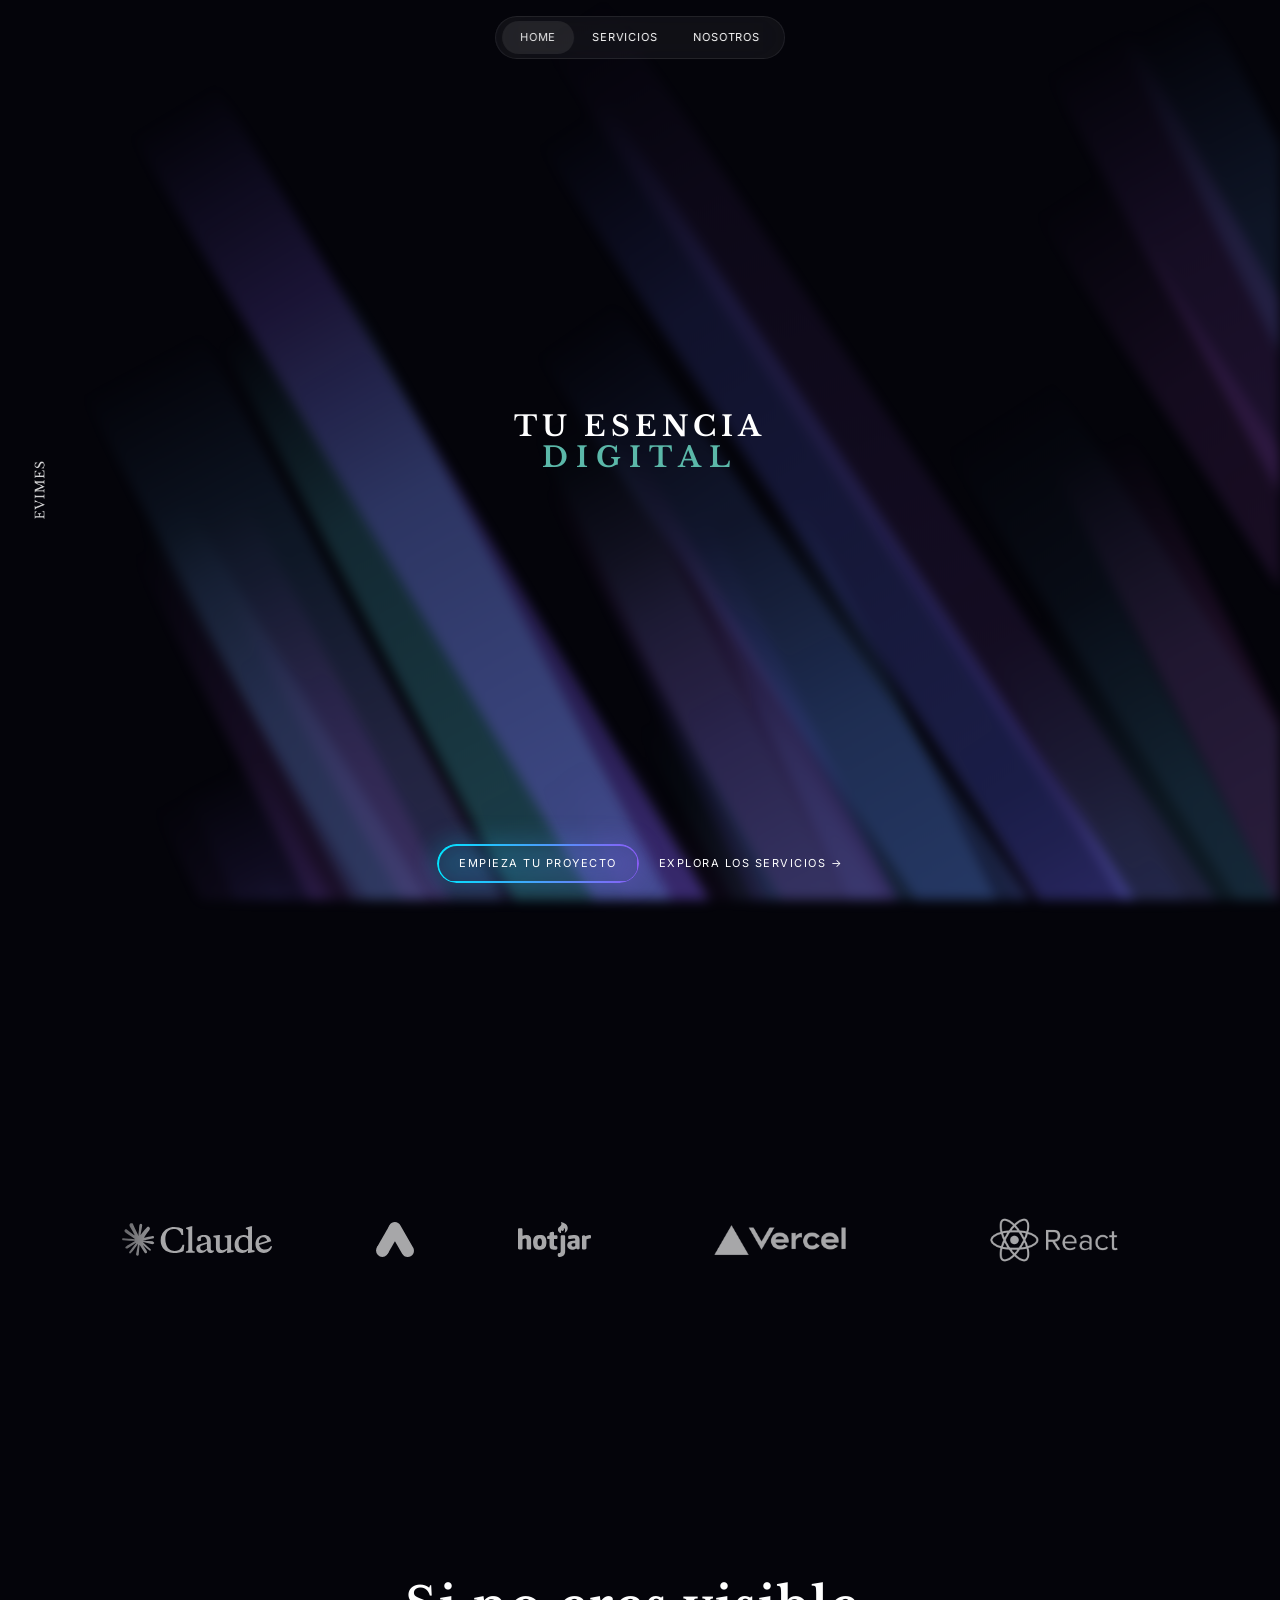
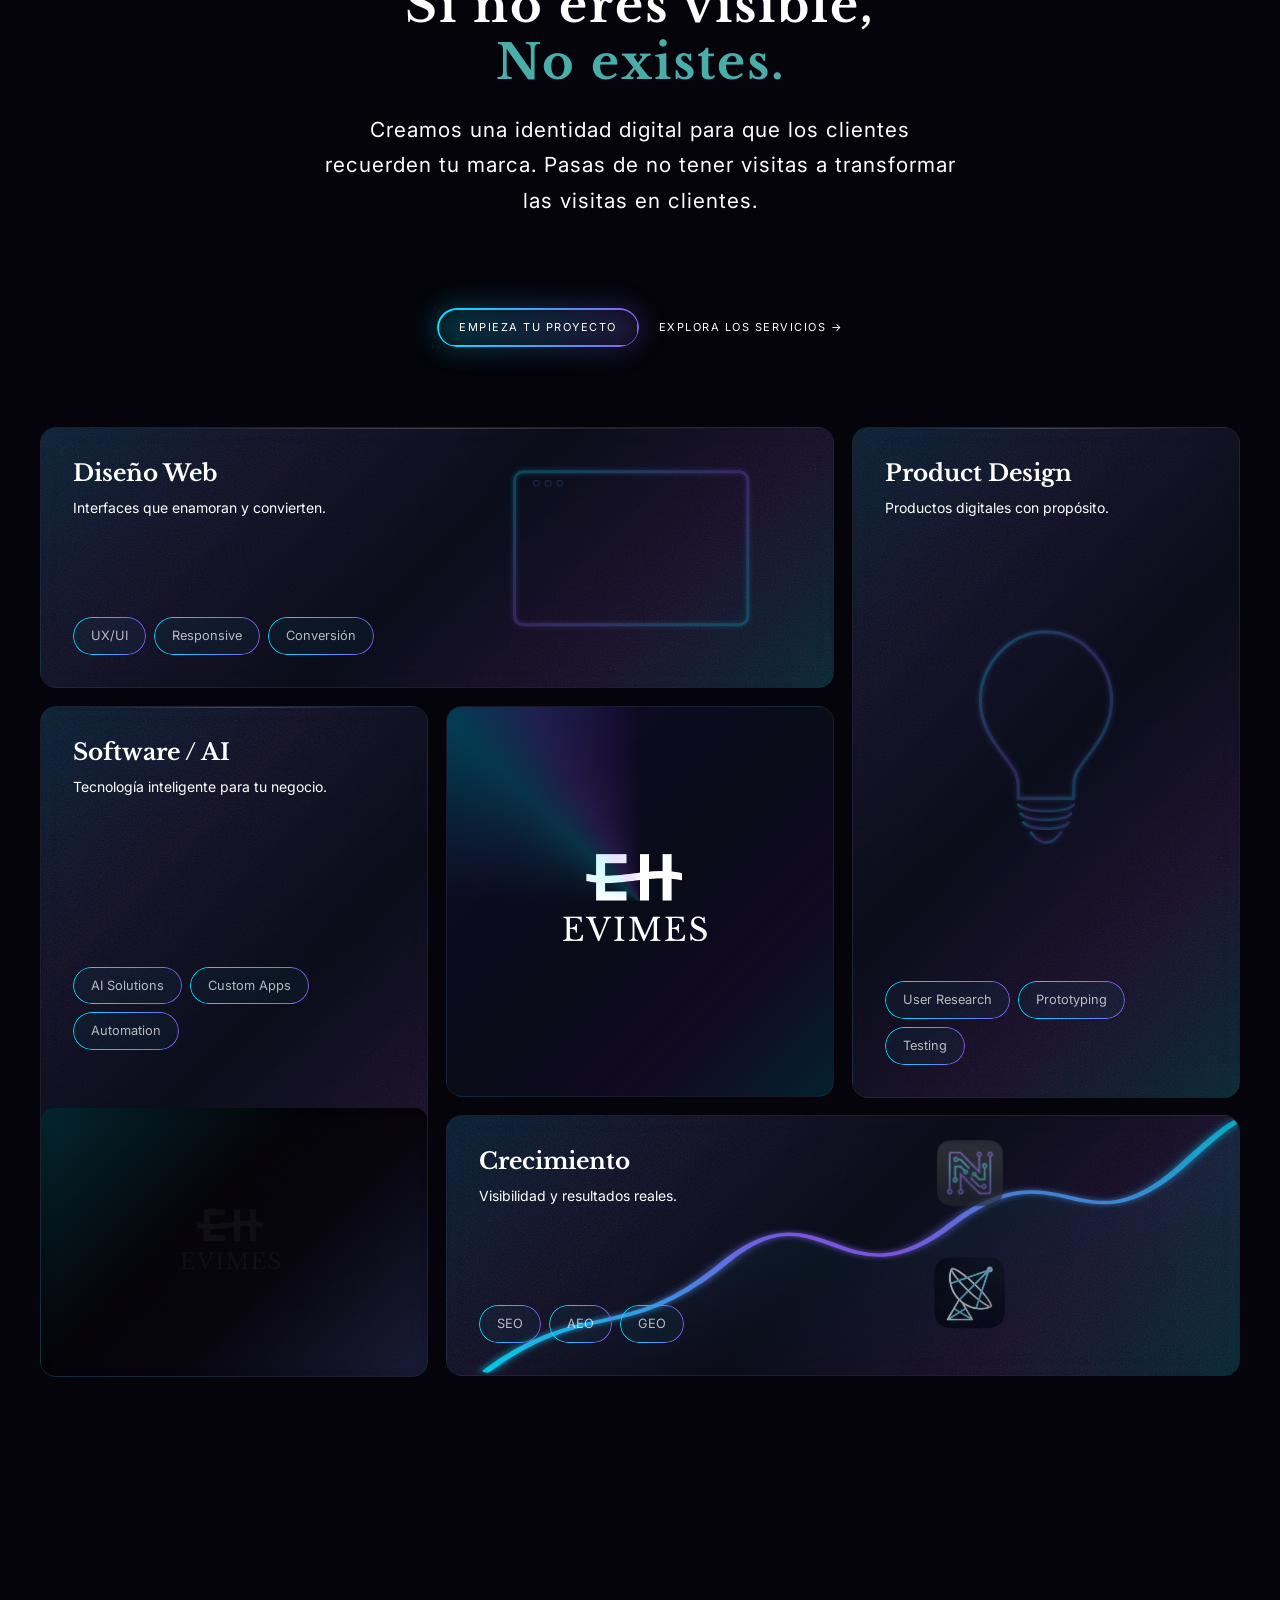
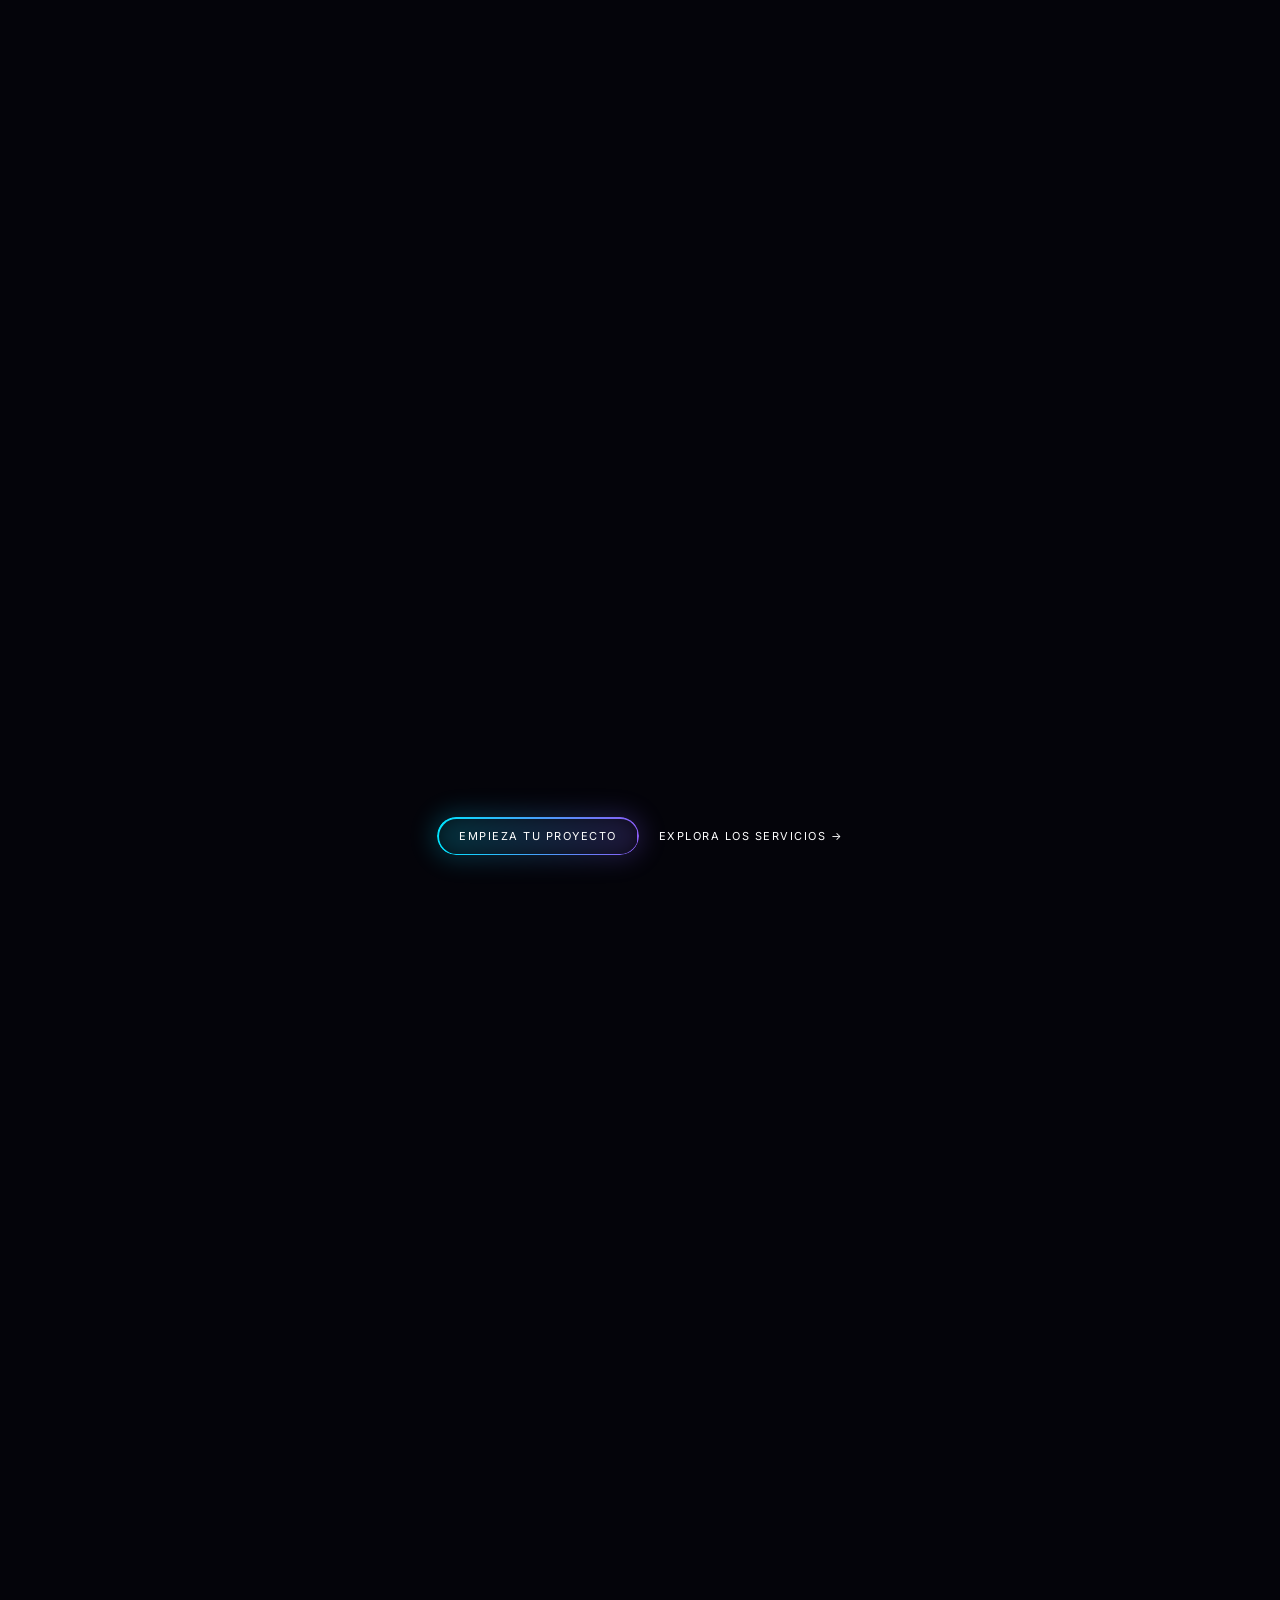
==== commit f5dbac08: "feat: add Google Tag Manager (GTM-NQHJZ9Z8) to all pages Co-Authored-By: Claude Opus 5.5 <noreply@an" ====
--- a/index.html
+++ b/index.html
@@ -1,6 +1,13 @@
 ﻿<!DOCTYPE html>
 <html lang="es">
 <head>
+<!-- Google Tag Manager -->
+<script>(function(w,d,s,l,i){w[l]=w[l]||[];w[l].push({'gtm.start':
+new Date().getTime(),event:'gtm.js'});var f=d.getElementsByTagName(s)[0],
+j=d.createElement(s),dl=l!='dataLayer'?'&l='+l:'';j.async=true;j.src=
+'https://www.googletagmanager.com/gtm.js?id='+i+dl;f.parentNode.insertBefore(j,f);
+})(window,document,'script','dataLayer','GTM-NQHJZ9Z8');</script>
+<!-- End Google Tag Manager -->
   <meta charset="UTF-8" />
   <meta name="viewport" content="width=device-width, initial-scale=1.0" />
   <title>Evimes | Agencia de Dise&ntilde;o Web y Marketing Digital en Madrid</title>
@@ -815,6 +822,10 @@
 
 </head>
 <body>
+<!-- Google Tag Manager (noscript) -->
+<noscript><iframe src="https://www.googletagmanager.com/ns.html?id=GTM-NQHJZ9Z8"
+height="0" width="0" style="display:none;visibility:hidden"></iframe></noscript>
+<!-- End Google Tag Manager (noscript) -->
 <canvas id="beamsCanvas" class="beams-bg"></canvas>
 
 <!-- PAGE -->
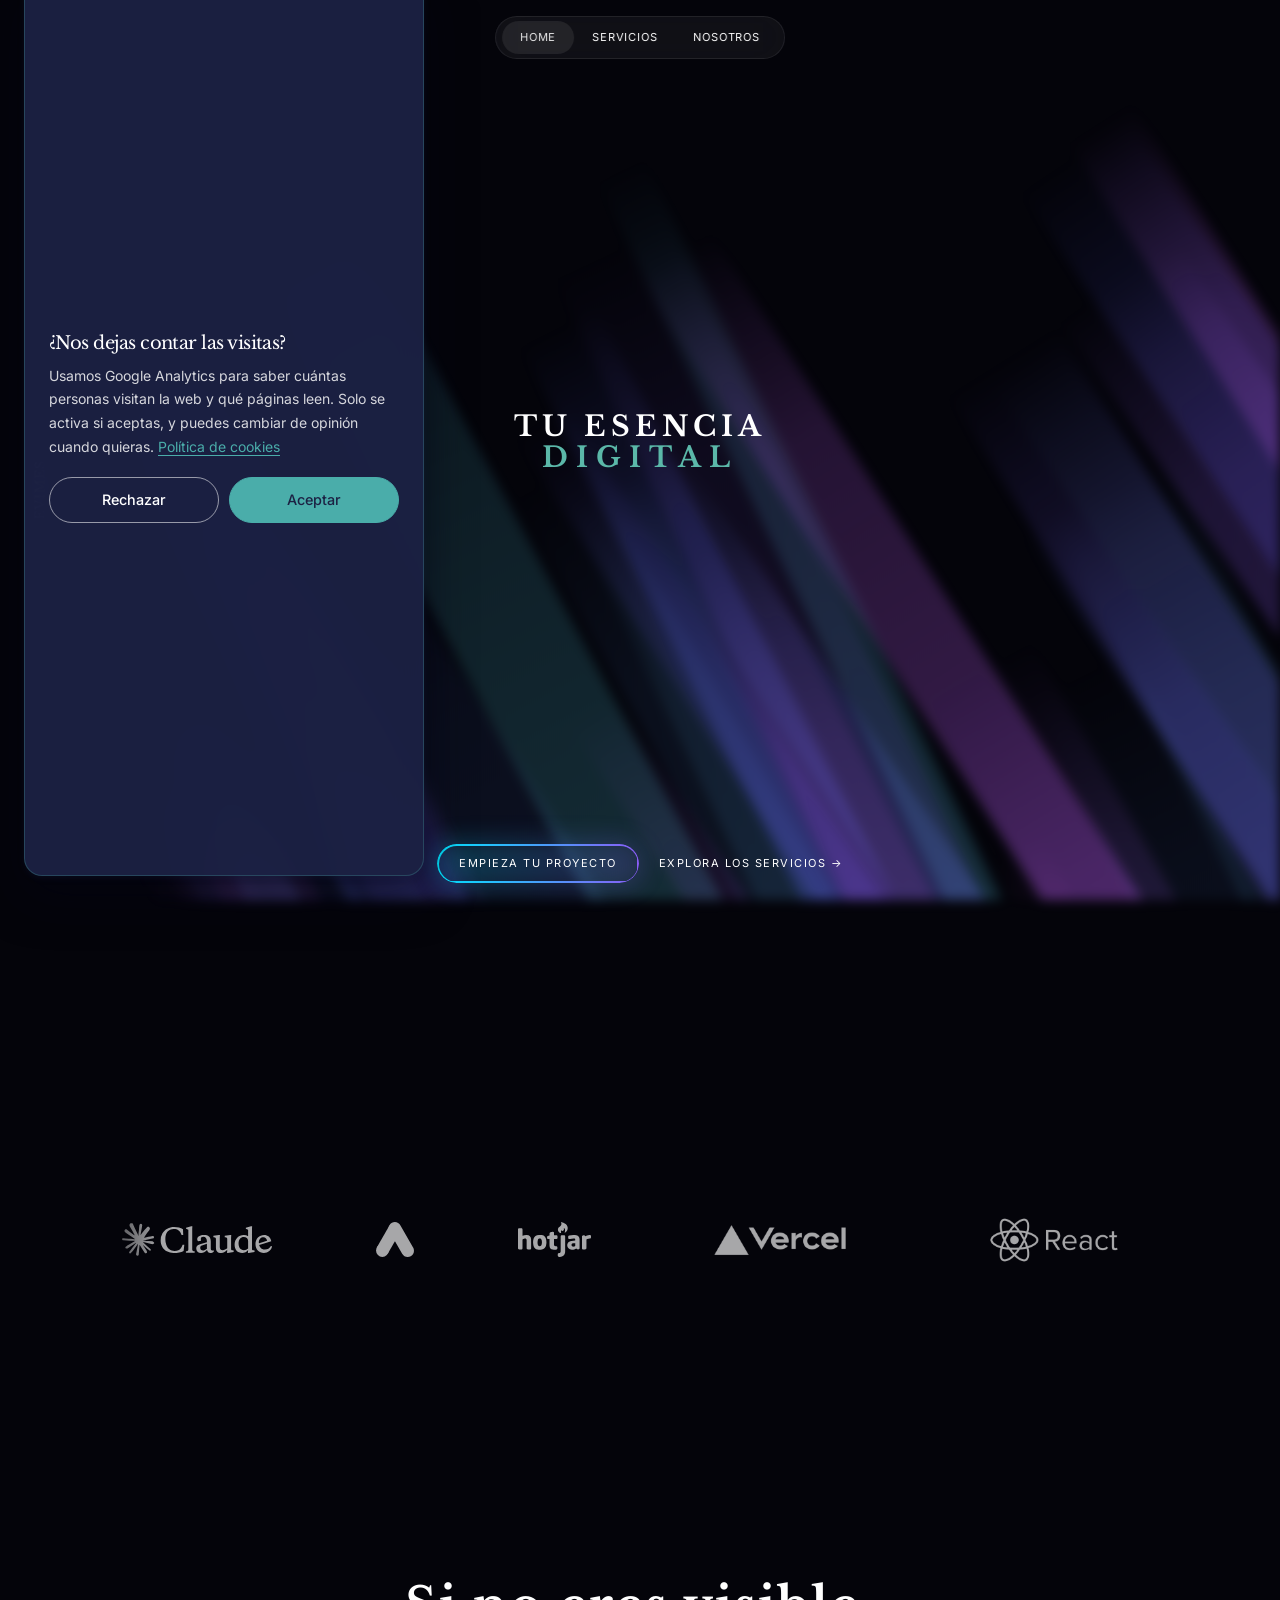
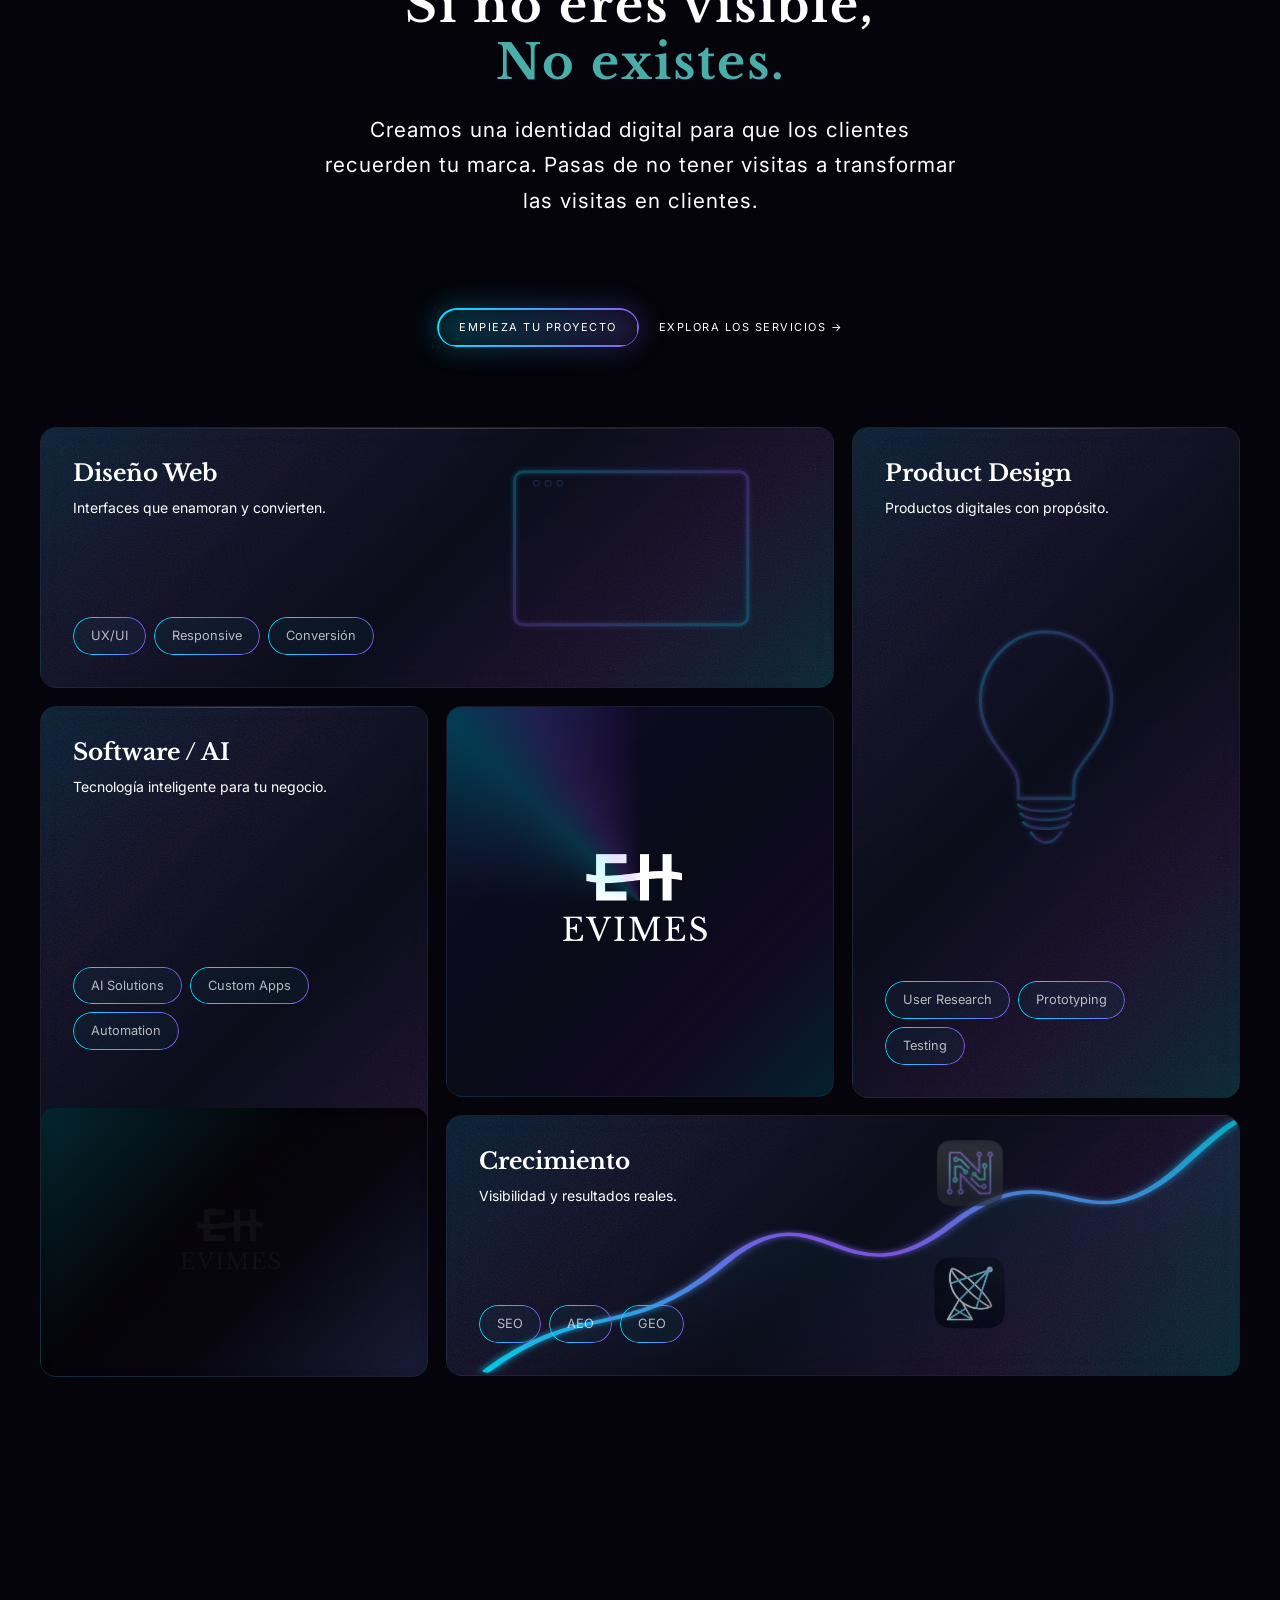
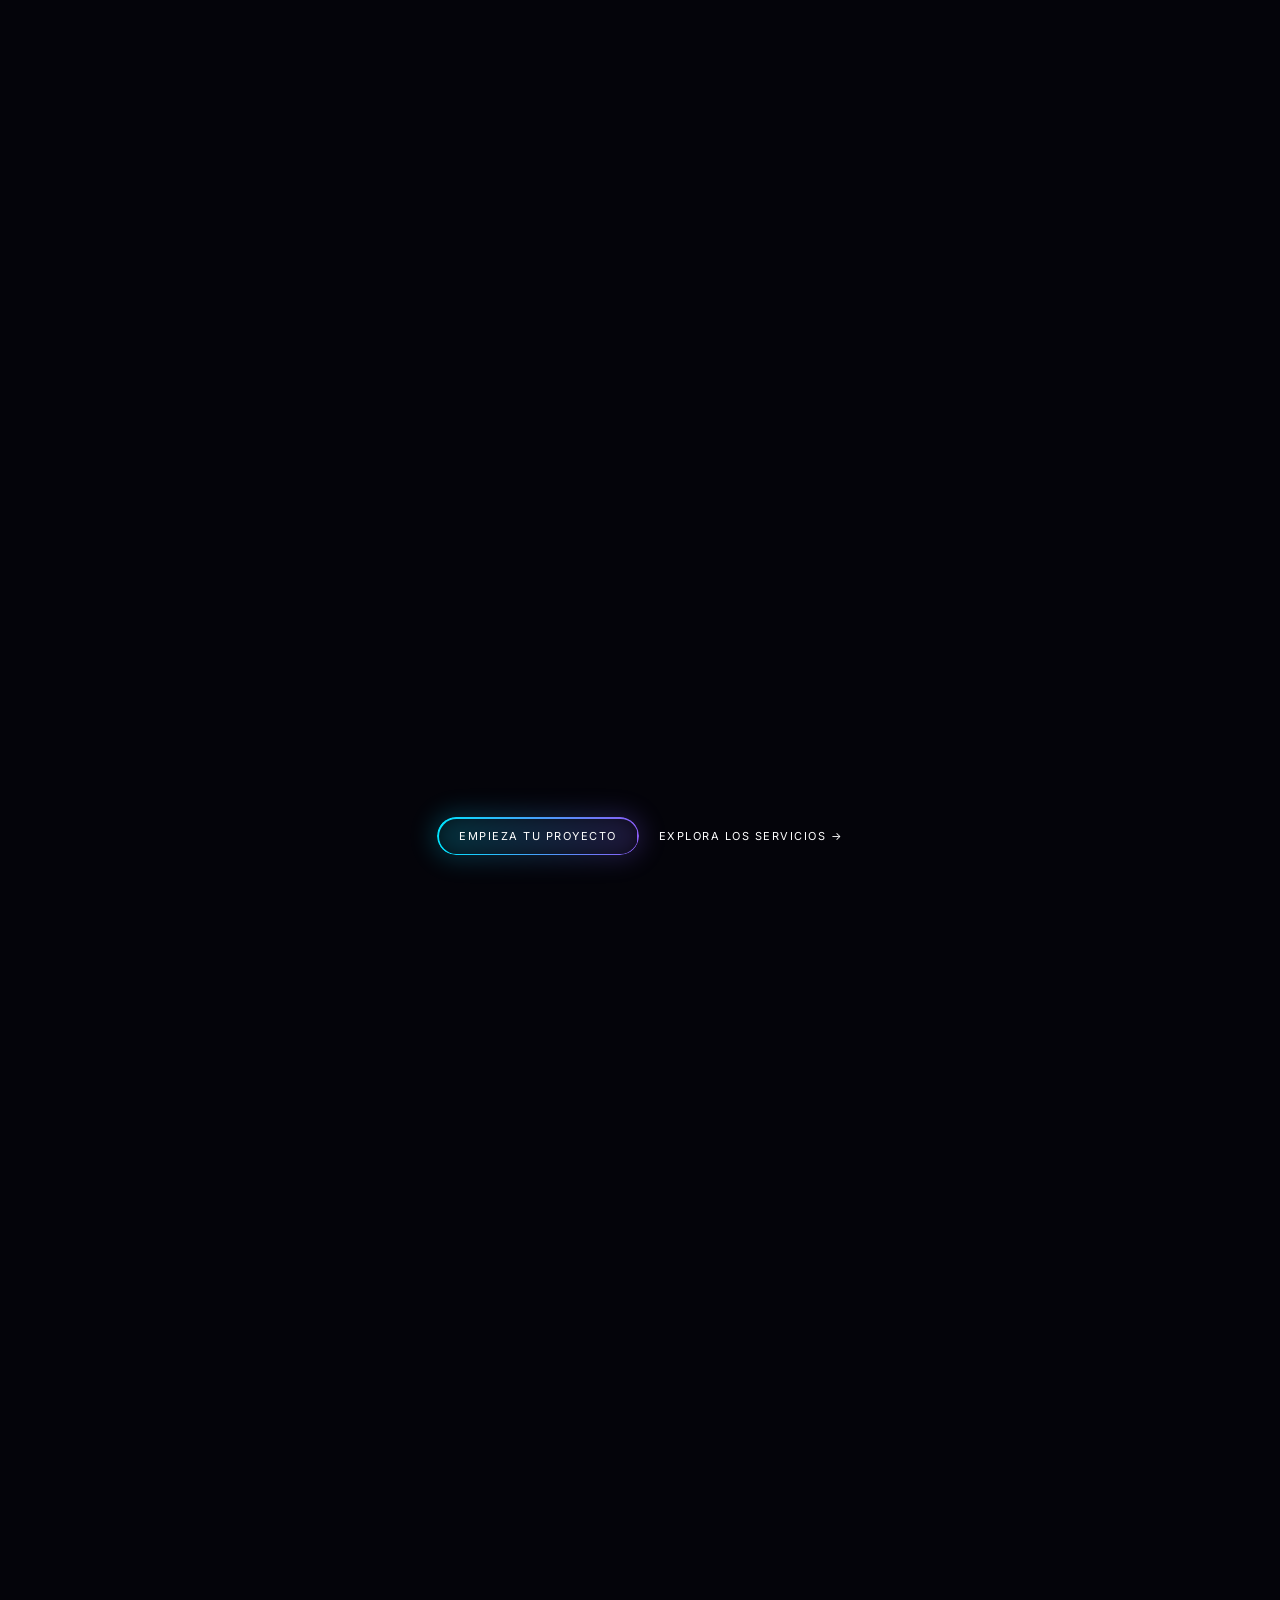
==== commit 0969a1d7: "feat: cookie consent banner — GTM/Analytics only loads after acceptance - assets/cookie-consent.js: " ====
--- a/index.html
+++ b/index.html
@@ -1,12 +1,17 @@
 ﻿<!DOCTYPE html>
 <html lang="es">
 <head>
-<!-- Google Tag Manager -->
-<script>(function(w,d,s,l,i){w[l]=w[l]||[];w[l].push({'gtm.start':
+<!-- Google Tag Manager (solo se carga si el visitante acepta cookies; ver /assets/cookie-consent.js) -->
+<script>window.dataLayer=window.dataLayer||[];function gtag(){dataLayer.push(arguments);}
+gtag('consent','default',{ad_storage:'denied',ad_user_data:'denied',ad_personalization:'denied',analytics_storage:'denied'});
+window.evimesLoadGTM=function(){if(window.__evimesGTM)return;window.__evimesGTM=true;
+gtag('consent','update',{analytics_storage:'granted'});
+(function(w,d,s,l,i){w[l]=w[l]||[];w[l].push({'gtm.start':
 new Date().getTime(),event:'gtm.js'});var f=d.getElementsByTagName(s)[0],
 j=d.createElement(s),dl=l!='dataLayer'?'&l='+l:'';j.async=true;j.src=
 'https://www.googletagmanager.com/gtm.js?id='+i+dl;f.parentNode.insertBefore(j,f);
-})(window,document,'script','dataLayer','GTM-NQHJZ9Z8');</script>
+})(window,document,'script','dataLayer','GTM-NQHJZ9Z8');};
+try{var c=JSON.parse(localStorage.getItem('evimes-cookies'));if(c&&c.v==='accepted'&&Date.now()-c.t<31536000000)evimesLoadGTM();}catch(e){}</script>
 <!-- End Google Tag Manager -->
   <meta charset="UTF-8" />
   <meta name="viewport" content="width=device-width, initial-scale=1.0" />
@@ -1274,6 +1279,7 @@
             <a href="terminos.html">Términos y Condiciones</a>
             <a href="privacidad.html">Política de Privacidad</a>
             <a href="cookies.html">Política de Cookies</a>
+            <a href="#" data-cookie-settings>Configurar cookies</a>
           </nav>
         </div>
 
@@ -2299,5 +2305,6 @@
 })();
 
 </script>
+<script src="/assets/cookie-consent.js" defer></script>
 </body>
 </html>
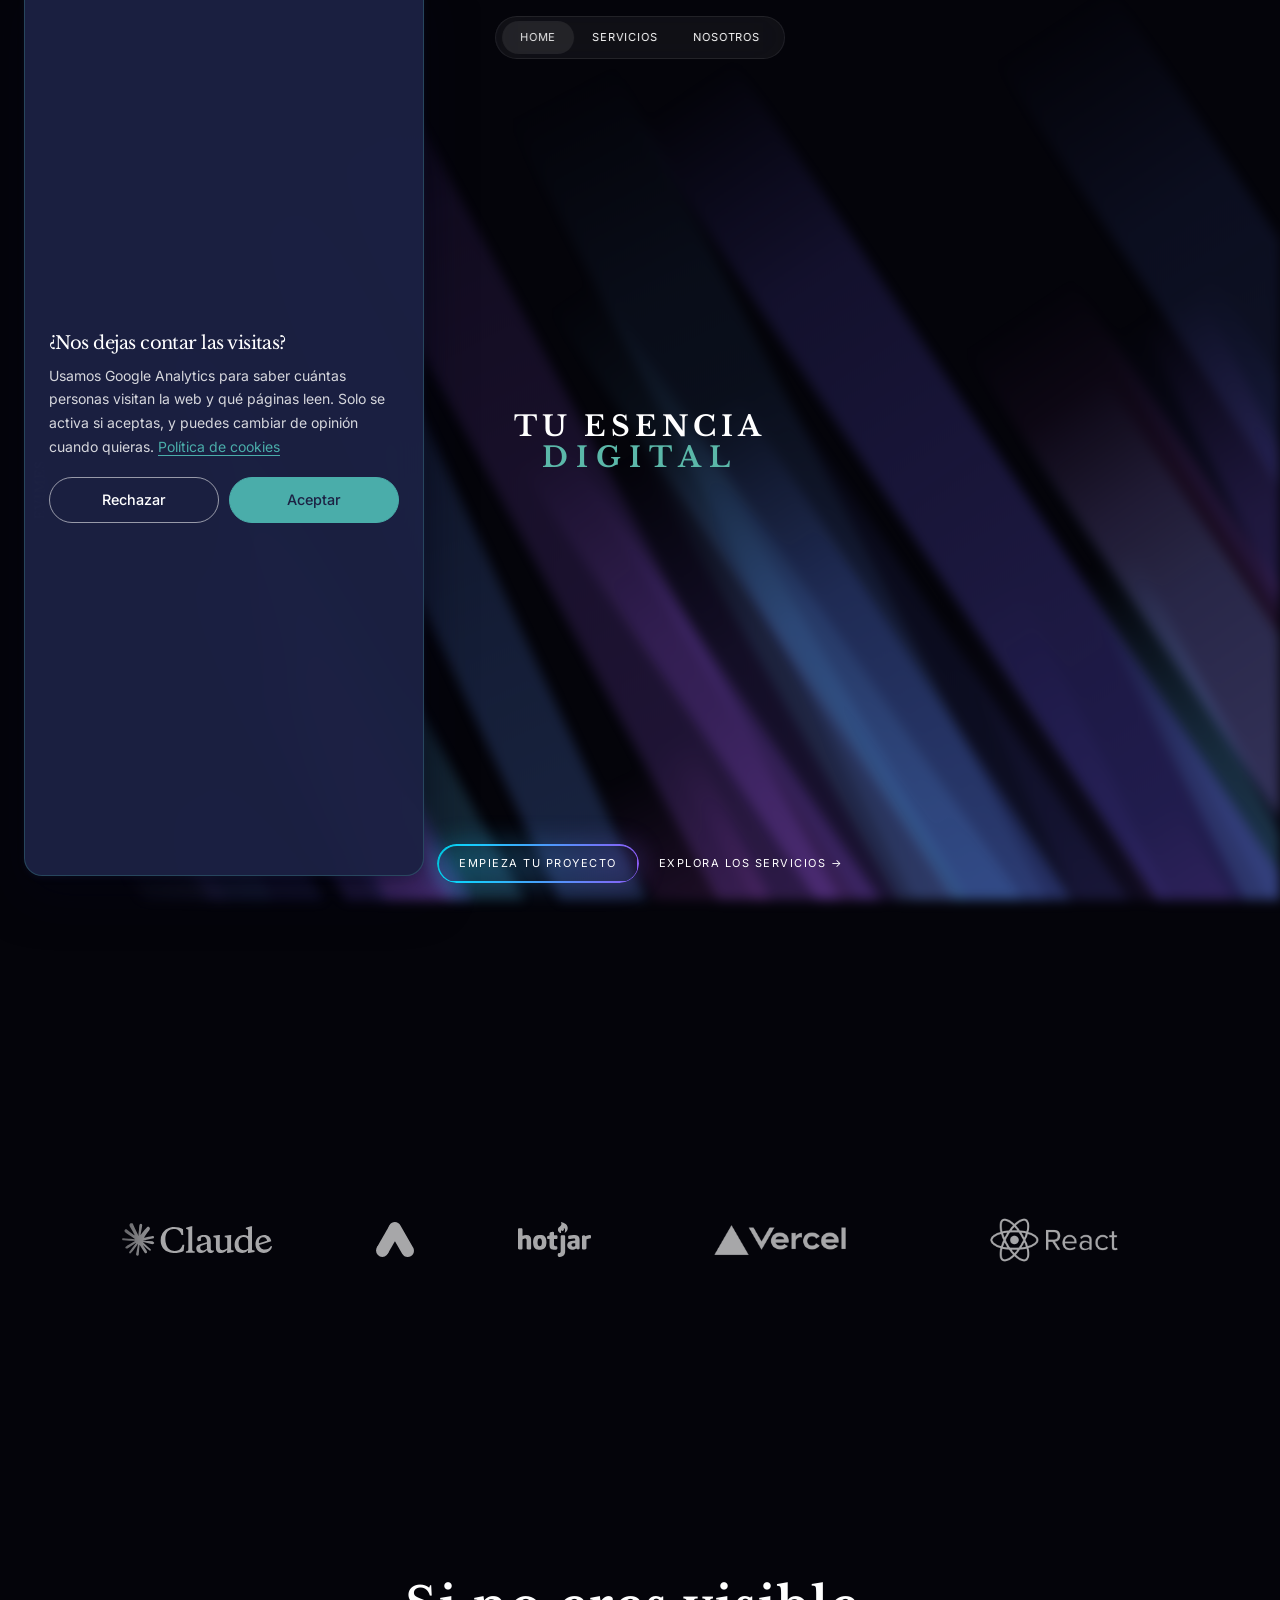
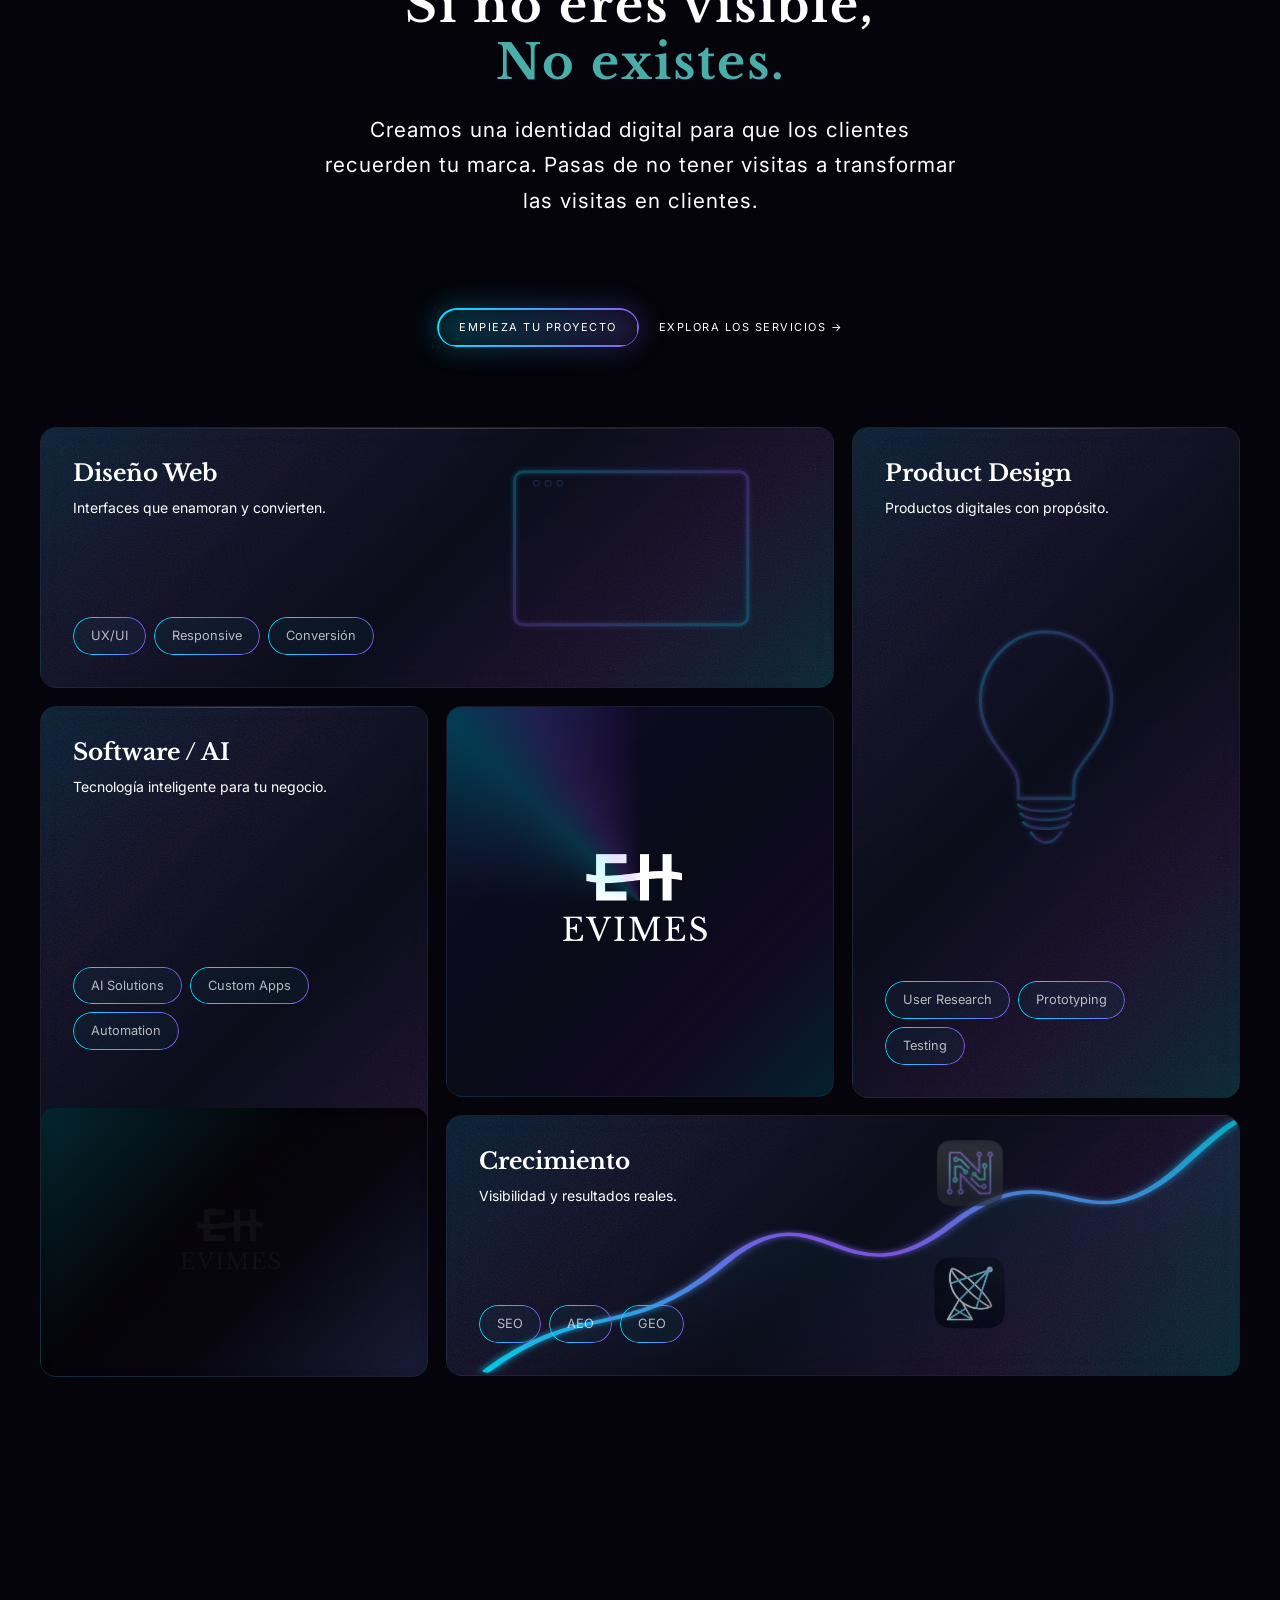
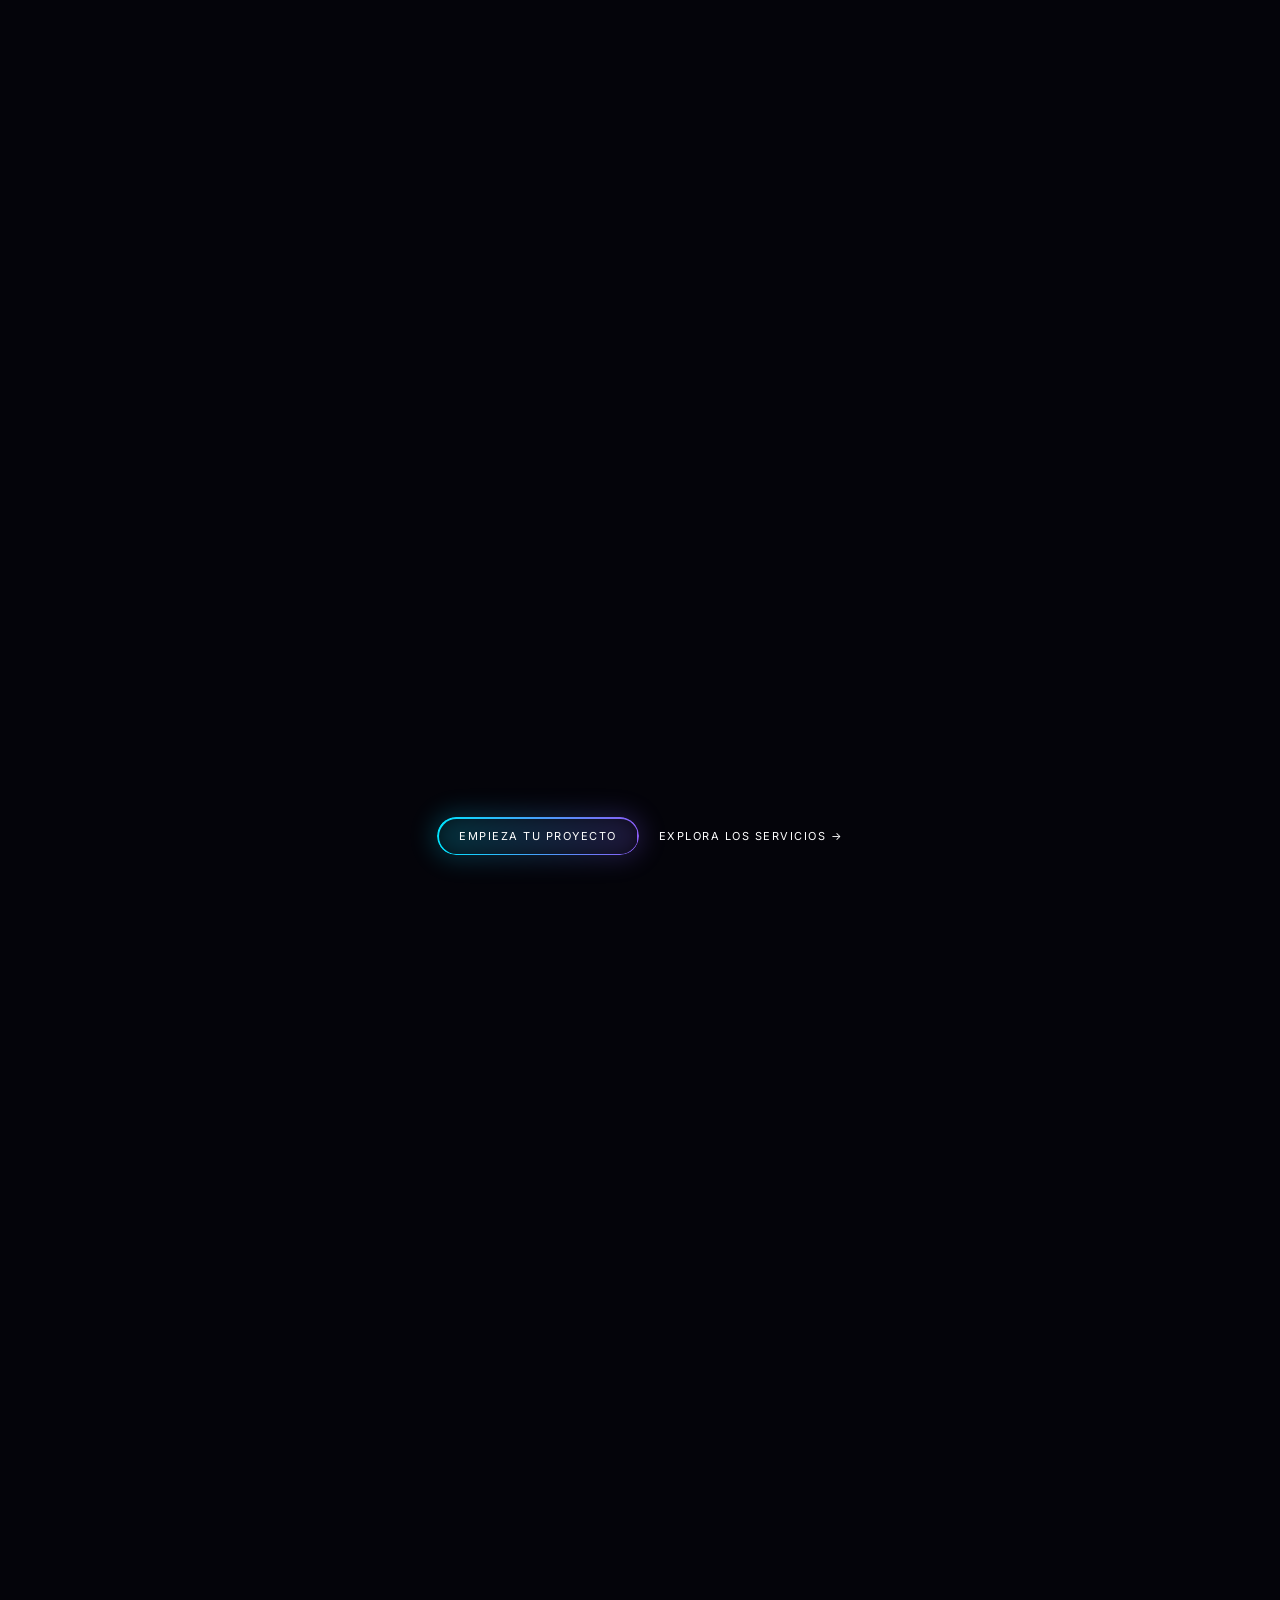
==== commit 937eb78a: "fix(seo): point canonical, hreflang, OG, schema and sitemap to www.evimesweb.com Previous URLs used " ====
--- a/index.html
+++ b/index.html
@@ -24,19 +24,19 @@
   <meta name="geo.placename" content="Madrid">
   <meta name="geo.position" content="40.4168;-3.7038">
   <meta name="ICBM" content="40.4168, -3.7038">
-  <link rel="canonical" href="https://evimes.com/" />
+  <link rel="canonical" href="https://www.evimesweb.com/" />
   <!-- Hreflang -->
-  <link rel="alternate" hreflang="es"    href="https://evimes.com/" />
-  <link rel="alternate" hreflang="es-ES" href="https://evimes.com/spain" />
-  <link rel="alternate" hreflang="pt-PT" href="https://evimes.com/portugal" />
-  <link rel="alternate" hreflang="x-default" href="https://evimes.com/" />
+  <link rel="alternate" hreflang="es"    href="https://www.evimesweb.com/" />
+  <link rel="alternate" hreflang="es-ES" href="https://www.evimesweb.com/spain.html" />
+  <link rel="alternate" hreflang="pt-PT" href="https://www.evimesweb.com/portugal.html" />
+  <link rel="alternate" hreflang="x-default" href="https://www.evimesweb.com/" />
   <meta name="language" content="Spanish">
   <meta name="revisit-after" content="7 days">
   <!-- Open Graph -->
   <meta property="og:title" content="Evimes | Agencia de Dise&ntilde;o Web y Marketing Digital en Madrid">
   <meta property="og:description" content="Creamos ecosistemas digitales completos para negocios locales en Madrid: dise&ntilde;o web, software con IA, SEO, GEO y m&aacute;s.">
   <meta property="og:type" content="website">
-  <meta property="og:url" content="https://evimes.com/">
+  <meta property="og:url" content="https://www.evimesweb.com/">
   <meta property="og:locale" content="es_ES">
   <meta property="og:site_name" content="Evimes">
   <!-- Twitter Card -->
@@ -687,9 +687,9 @@
   "name": "EVIMES",
   "alternateName": "Evimes Agencia Digital",
   "description": "Agencia digital en Madrid especializada en diseño web, desarrollo de software con IA, SEO, AEO, GEO y marketing digital para negocios locales.",
-  "url": "https://evimes.com",
-  "logo": {"@type":"ImageObject","url":"https://evimes.com/assets/logo.png","width":300,"height":100},
-  "image": "https://evimes.com/assets/logo.png",
+  "url": "https://www.evimesweb.com",
+  "logo": {"@type":"ImageObject","url":"https://www.evimesweb.com/assets/logo.png","width":300,"height":100},
+  "image": "https://www.evimesweb.com/assets/logo.png",
   "telephone": "+34636736167",
   "email": "evimes@evimesweb.com",
   "address": {
@@ -713,7 +713,7 @@
   "numberOfEmployees": {"@type":"QuantitativeValue","value":5},
   "priceRange": "€€",
   "openingHoursSpecification": {"@type":"OpeningHoursSpecification","dayOfWeek":["Monday","Tuesday","Wednesday","Thursday","Friday"],"opens":"09:00","closes":"18:00"},
-  "sameAs": ["https://evimes.com/spain","https://evimes.com/portugal"]
+  "sameAs": ["https://www.evimesweb.com/spain.html","https://www.evimesweb.com/portugal.html"]
 }
 </script>
 
@@ -724,7 +724,7 @@
   "@type": ["LocalBusiness","ProfessionalService"],
   "name": "EVIMES",
   "description": "Agencia de diseño web, desarrollo de software con IA y marketing digital en Madrid. Creamos ecosistemas digitales completos para negocios locales en España y Portugal.",
-  "url": "https://evimes.com",
+  "url": "https://www.evimesweb.com",
   "telephone": "+34636736167",
   "email": "evimes@evimesweb.com",
   "address": {
@@ -740,7 +740,7 @@
   "priceRange": "€€",
   "openingHours": "Mo-Fr 09:00-18:00",
   "areaServed": [{"@type":"Country","name":"Spain"},{"@type":"Country","name":"Portugal"}],
-  "sameAs": ["https://evimes.com/spain","https://evimes.com/portugal"]
+  "sameAs": ["https://www.evimesweb.com/spain.html","https://www.evimesweb.com/portugal.html"]
 }
 </script>
 
@@ -750,11 +750,11 @@
   "@context": "https://schema.org",
   "@type": "WebSite",
   "name": "EVIMES",
-  "url": "https://evimes.com",
+  "url": "https://www.evimesweb.com",
   "inLanguage": ["es","es-ES","pt-PT"],
   "description": "Agencia digital en Madrid: diseño web, software con IA, SEO, AEO y marketing digital para negocios locales en España y Portugal.",
-  "publisher": {"@type":"Organization","name":"EVIMES","url":"https://evimes.com"},
-  "potentialAction": {"@type":"SearchAction","target":"https://evimes.com/?q={search_term_string}","query-input":"required name=search_term_string"}
+  "publisher": {"@type":"Organization","name":"EVIMES","url":"https://www.evimesweb.com"},
+  "potentialAction": {"@type":"SearchAction","target":"https://www.evimesweb.com/?q={search_term_string}","query-input":"required name=search_term_string"}
 }
 </script>
 
@@ -765,17 +765,17 @@
   "@type": "WebPage",
   "name": "EVIMES | Agencia de Diseño Web y Marketing Digital en Madrid",
   "description": "Evimes: agencia digital en Madrid especializada en diseño web, desarrollo de software con IA, SEO, AEO, GEO y estrategias de crecimiento para negocios locales.",
-  "url": "https://evimes.com",
+  "url": "https://www.evimesweb.com",
   "inLanguage": "es-ES",
-  "isPartOf": {"@type":"WebSite","url":"https://evimes.com"},
-  "about": {"@type":"Organization","name":"EVIMES","url":"https://evimes.com"},
+  "isPartOf": {"@type":"WebSite","url":"https://www.evimesweb.com"},
+  "about": {"@type":"Organization","name":"EVIMES","url":"https://www.evimesweb.com"},
   "speakable": {
     "@type": "SpeakableSpecification",
     "cssSelector": [".hero-line1",".hero-line2",".sv-hd-title",".sv-hd-sub"]
   },
   "breadcrumb": {
     "@type": "BreadcrumbList",
-    "itemListElement": [{"@type":"ListItem","position":1,"name":"Home","item":"https://evimes.com/"}]
+    "itemListElement": [{"@type":"ListItem","position":1,"name":"Home","item":"https://www.evimesweb.com/"}]
   }
 }
 </script>
